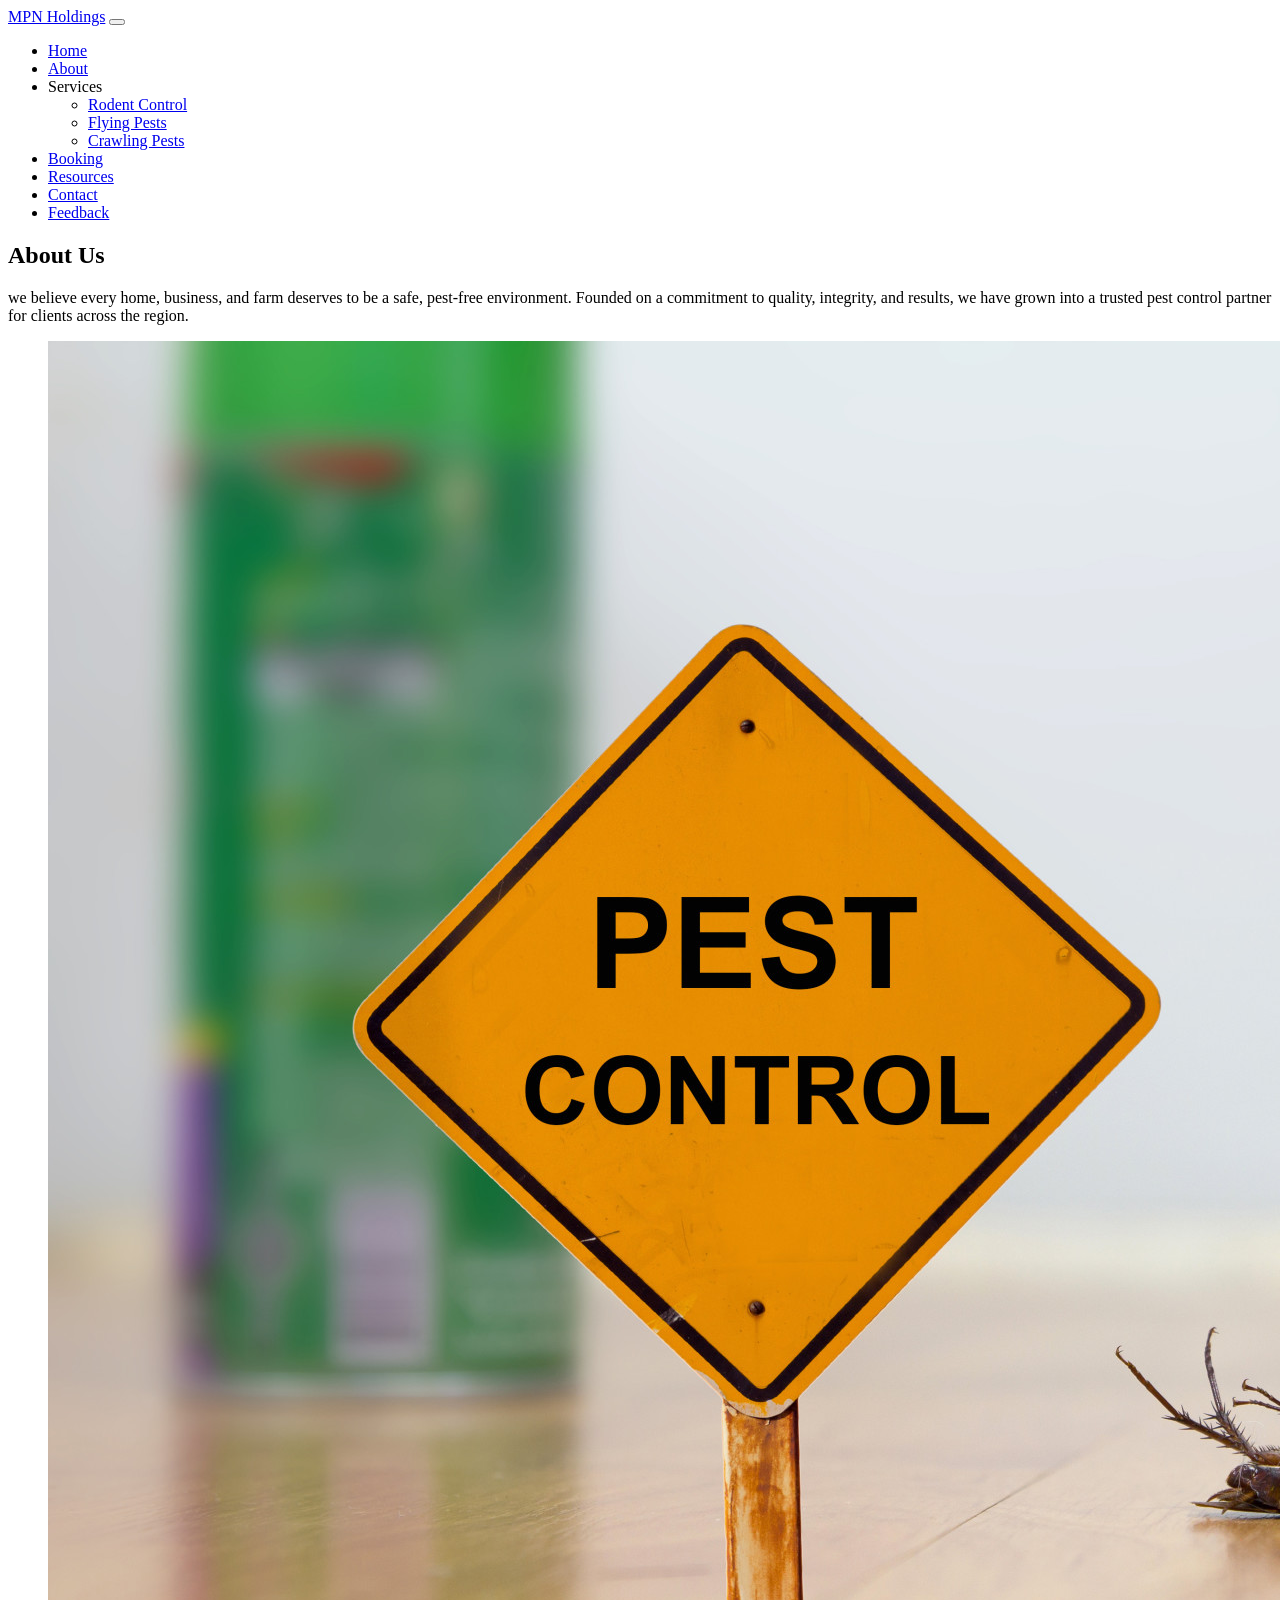
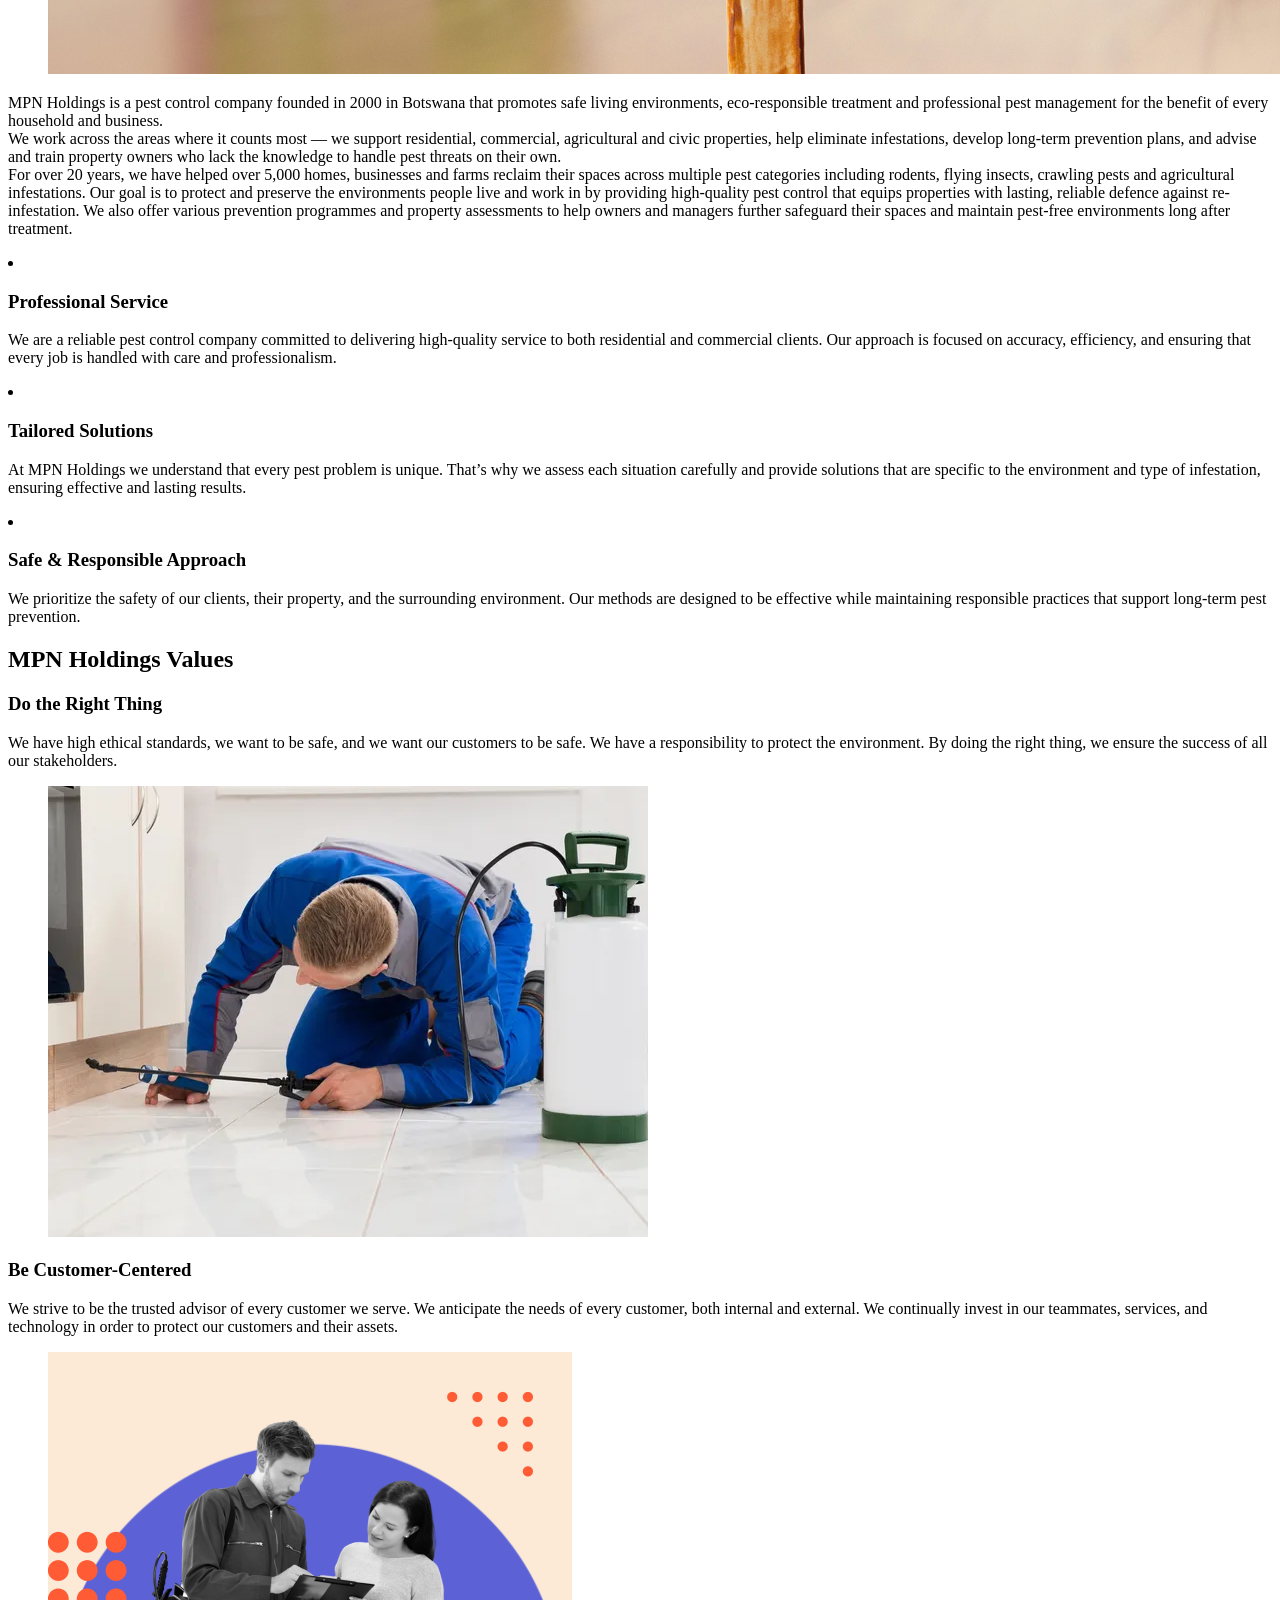
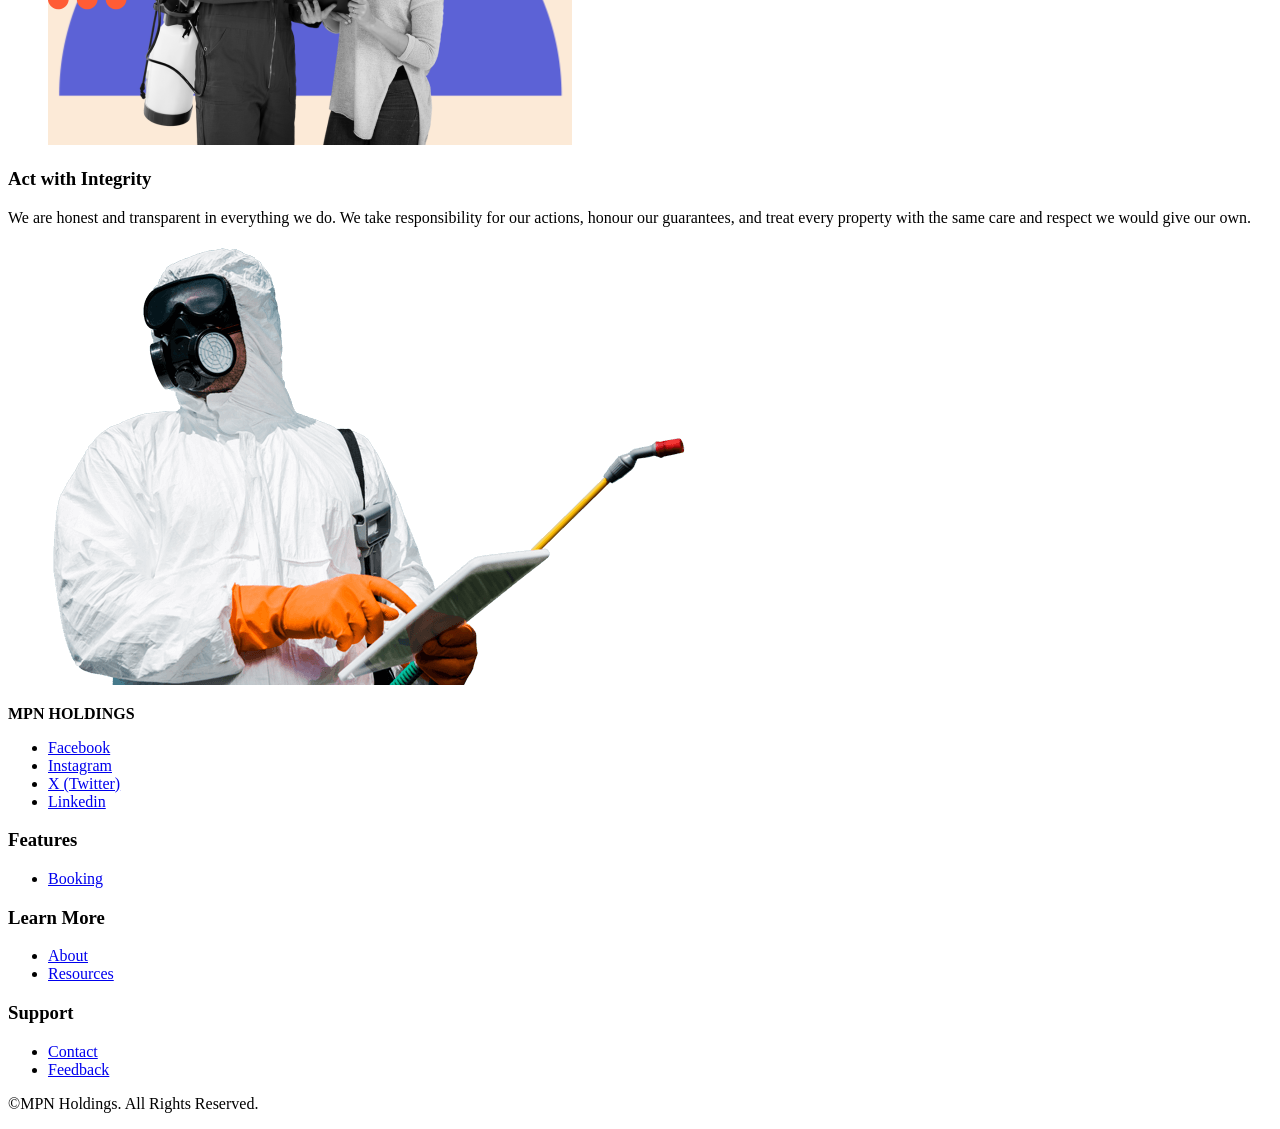
==== about.html @ 4e0d331c ""Fixed code"" ====
<!DOCTYPE html> 
<html lang="en"> 
<head> 

    <meta charset="UTF-8"> 
    <meta name="viewport" content="width=device-width, initial-scale=1.0"> 

    <title>MPN Holdings</title> 

</head> 
<body> 

    <header> 
    <header> 
      <nav>
    <div>
     <div>
     <div>
    <a href="index.html">MPN Holdings</a>
     <button type="button">  </button>
        <div id="navbarNav">
        <ul>
      <li>
        <a href="index.html">Home</a>
     </li>

        <li>
      <a href="about.html">About</a>
      </li>

        <li>
        <a>Services</a>
     <ul>
        <li><a href="Services/rodent.html">Rodent Control</a></li>
      <li><a href="Services/Flying.html">Flying Pests</a></li>
       <li><a href="Services/crawling.html">Crawling Pests</a></li>
     </ul>
      </li>

            <li>
     <a href="booking.html">Booking</a>
      </li>

     <li>
      <a href="resources.html">Resources</a>
</li>

      <li>
       <a href="contact.html">Contact</a>
      </li>

    <li>
            <a href="feedback.html">Feedback</a>
     </li>
   </ul>
  </div>

    </div>
  </div>
 </div>
</nav>
    </header>
<main>
<section class="About">
    <h2>About Us</h2>
    <p> we believe every home, business, and farm deserves to be a safe, pest-free environment. Founded on a commitment to quality, integrity, and results, we have grown into a trusted pest control partner for clients across the region.</p>
    <figure>
 <img src="Images/About image.jpeg" alt="Technicians photo">
 </figure>
</section>
    <div class="Company brief">
<p>MPN Holdings is a pest control company founded in 2000 in Botswana that promotes safe living environments, eco-responsible treatment and professional pest management for the benefit of every household and business.<br>
We work across the areas where it counts most — we support residential, commercial, agricultural and civic properties, help eliminate infestations, develop long-term prevention plans, and advise and train property owners who lack the knowledge to handle pest threats on their own.<br>
For over 20 years, we have helped over 5,000 homes, businesses and farms reclaim their spaces across multiple pest categories including rodents, flying insects, crawling pests and agricultural infestations. Our goal is to protect and preserve the environments people live and work in by providing high-quality pest control that equips properties with lasting, reliable defence against re-infestation. We also offer various prevention programmes and property assessments to help owners and managers further safeguard their spaces and maintain pest-free environments long after treatment.
</p>
    </div>

     <article class="who we are">
        <li>
            <h3>Professional Service</h3>
            <p>We are a reliable pest control company committed to delivering high-quality service to both residential and commercial clients. Our approach is focused on accuracy, efficiency, and ensuring that every job is handled with care and professionalism.</p>
        </li>
 
        <li>
            <h3>Tailored Solutions</h3>
            <p>At MPN Holdings we understand that every pest problem is unique. That’s why we assess each situation carefully and provide solutions that are specific to the environment and type of infestation, ensuring effective and lasting results. </p>
        </li>
      
        <li>
            <h3>Safe & Responsible Approach</h3>
            <p>We prioritize the safety of our clients, their property, and the surrounding environment. Our methods are designed to be effective while maintaining responsible practices that support long-term pest prevention.</p>
          </article>
        </li>
      </ul>
    </div>

    <section class="core values">
  <h2>MPN Holdings Values</h2>
  <article>
    <div class="values">
      <h3>Do the Right Thing</h3>
      <p>We have high ethical standards, we want to be safe, and we want our customers to be safe. We have a responsibility to protect the environment. By doing the right thing, we ensure the success of all our stakeholders.</p>
    <figure>
      <img src="Images/do the right thing.12781954887214,cg_true" alt="MPN Holdings technician Spraying" />
    </figure>
  </article>

  <article>
      <h3>Be Customer-Centered</h3>
      <p>We strive to be the trusted advisor of every customer we serve. We anticipate the needs of every customer, both internal and external. We continually invest in our teammates, services, and technology in order to protect our customers and their assets.</p>
    <figure>
      <img src="Images/Customer.webp" alt="MPN Holdings technician with a customer" />
    </figure>
  </article>

  <article>
      <h3>Act with Integrity</h3>
      <p>We are honest and transparent in everything we do. We take responsibility for our actions, honour our guarantees, and treat every property with the same care and respect we would give our own.</p>
  <figure>
      <img src="Images/integrity.png" alt="MPN Holdings technician holding a paper" />
    </figure>
</div>
    </article>
</section>
</main>
<footer class="site-footer">
    <div class="footer-brand">
        <strong>MPN HOLDINGS</strong> 
         
       <nav aria-label="Social media">
    <ul class="social-links">
        <li>
            <a href="https://www.facebook.com/" target="_blank" rel="noopener noreferrer">
                Facebook
            </a>
        </li>
        <li>
            <a href="https://www.instagram.com/" target="_blank" rel="noopener noreferrer">
                Instagram
            </a>
        </li>
        <li>
            <a href="https://twitter.com/" target="_blank" rel="noopener noreferrer">
                X (Twitter)
            </a>
        </li>
        <li>
            <a href="https://linkedin.com/" target="_blank" rel="noopener noreferrer">
                Linkedin
            </a>
        </li>
    </ul>
</nav>
    </div>

    <nav class="footer-links" aria-label="Footer links">
        <section>
            <h3>Features</h3>
            <ul>
                <li><a href="booking.html">Booking</a></li>
            </ul>
        </section>

        <section>
            <h3>Learn More</h3>
            <ul>
                <li><a class="nav-link"  href="about.html">About</a></li>
                <li><a class="nav-link" href="resources.html">Resources</a></li>
            </ul>
        </section>

        <section>
            <h3>Support</h3>
            <ul>
                <li><a href="contact.html">Contact</a></li>
                <li><a href="feedback.html">Feedback</a></li>
            </ul>
        </section>
    </nav>
<p>&copy;MPN Holdings. All Rights Reserved.</p>
    </footer> 

</body>
</html>
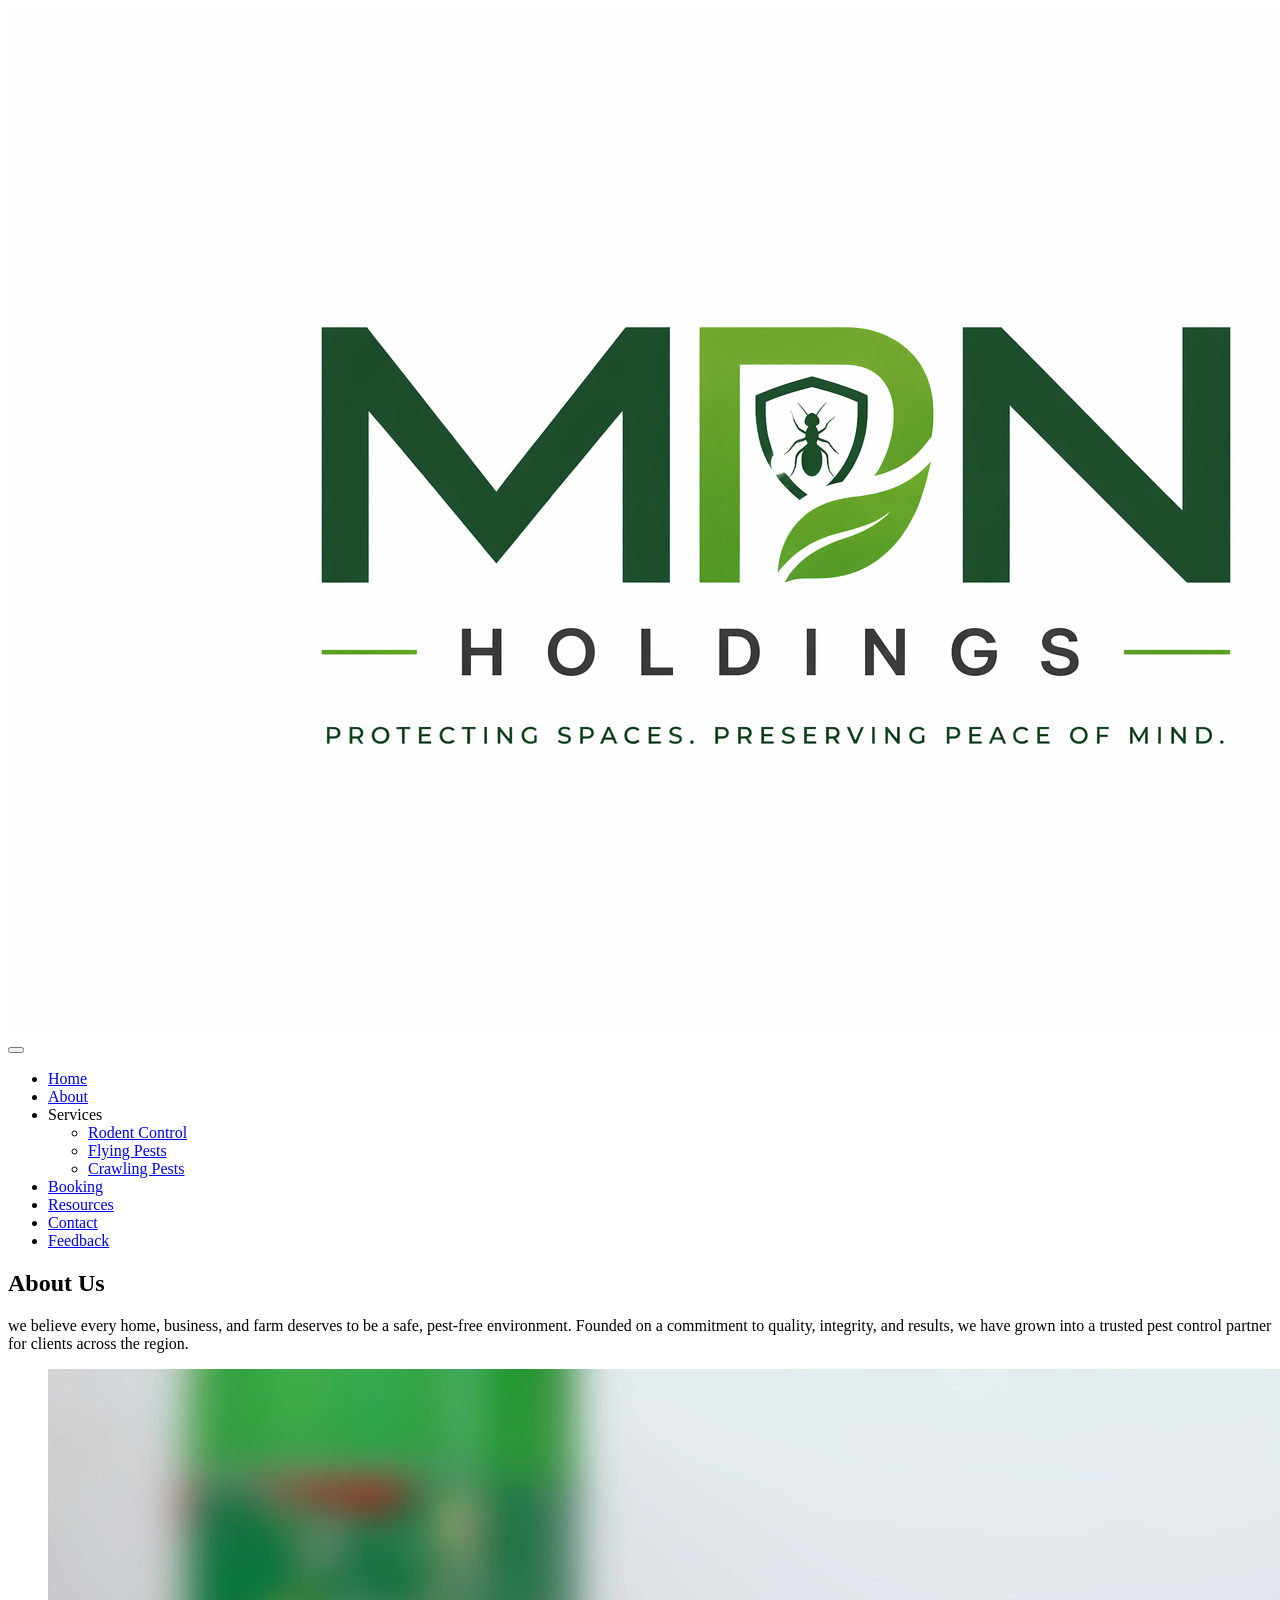
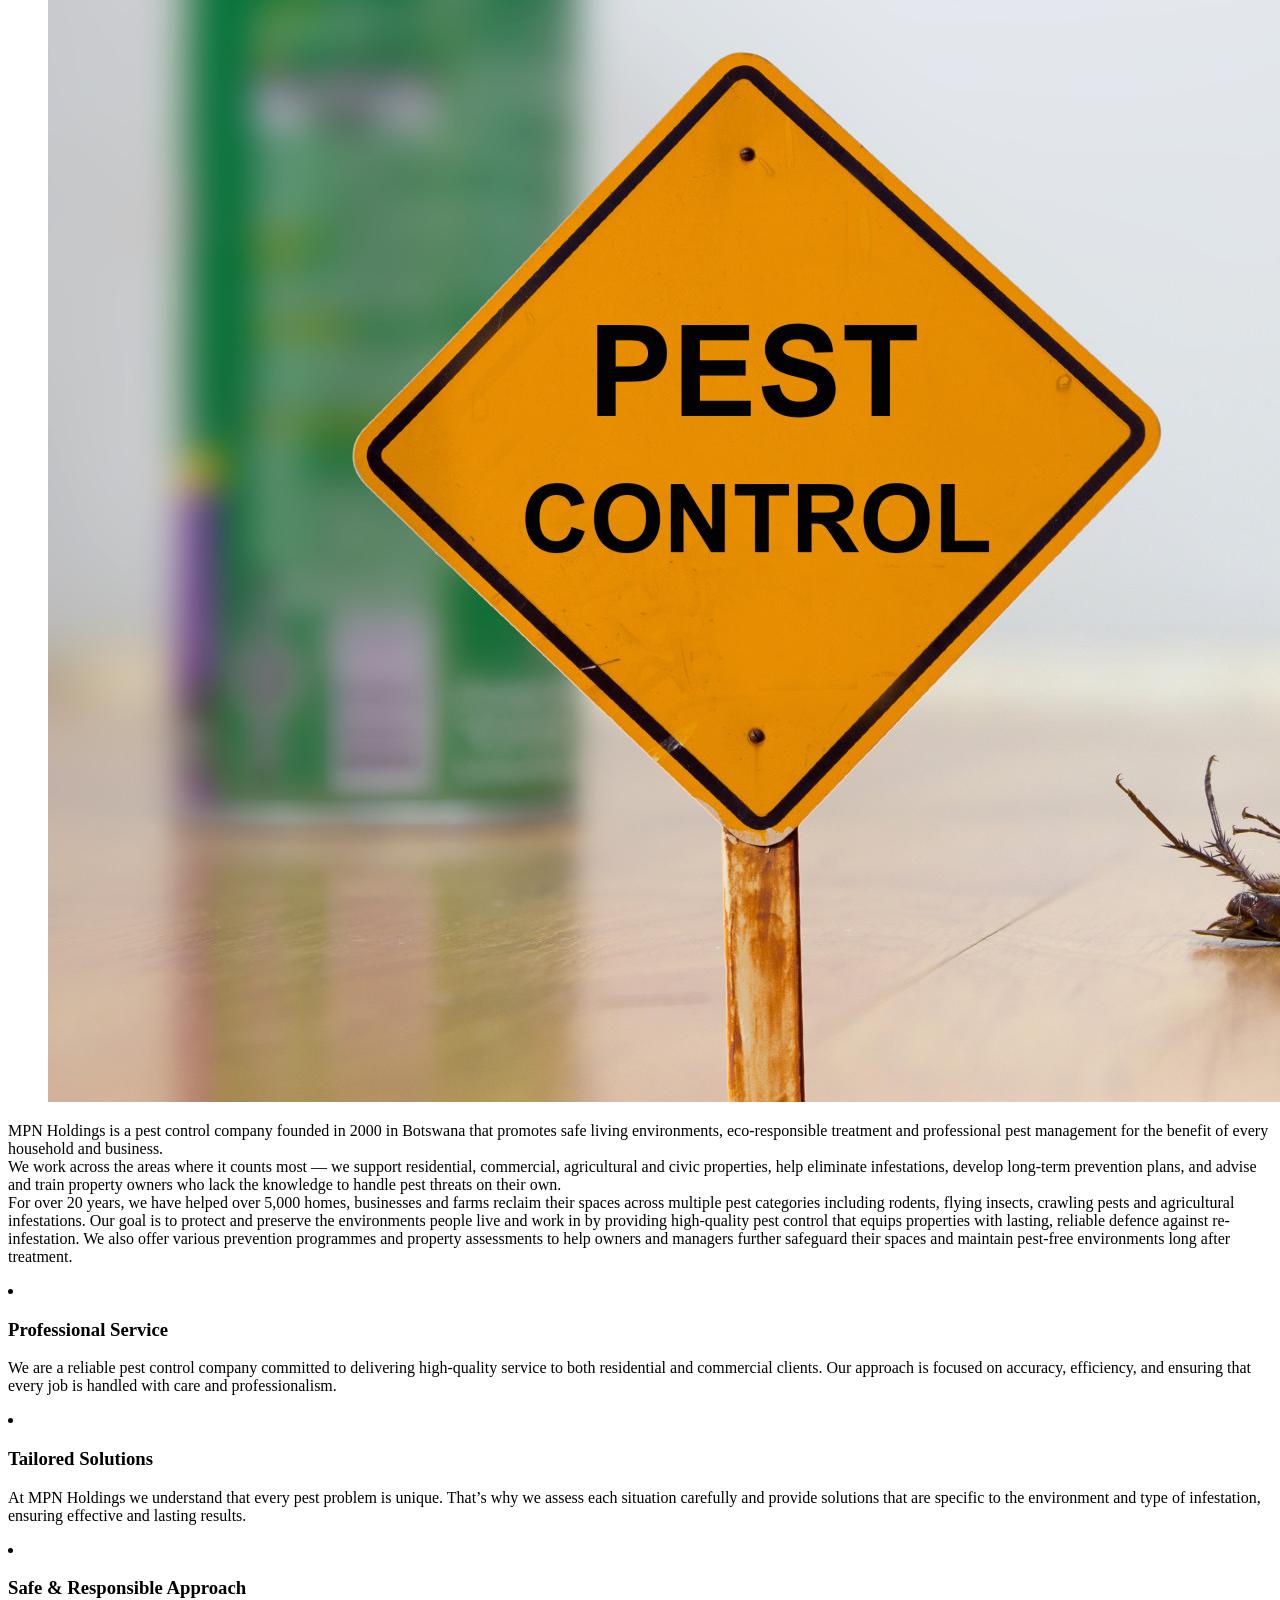
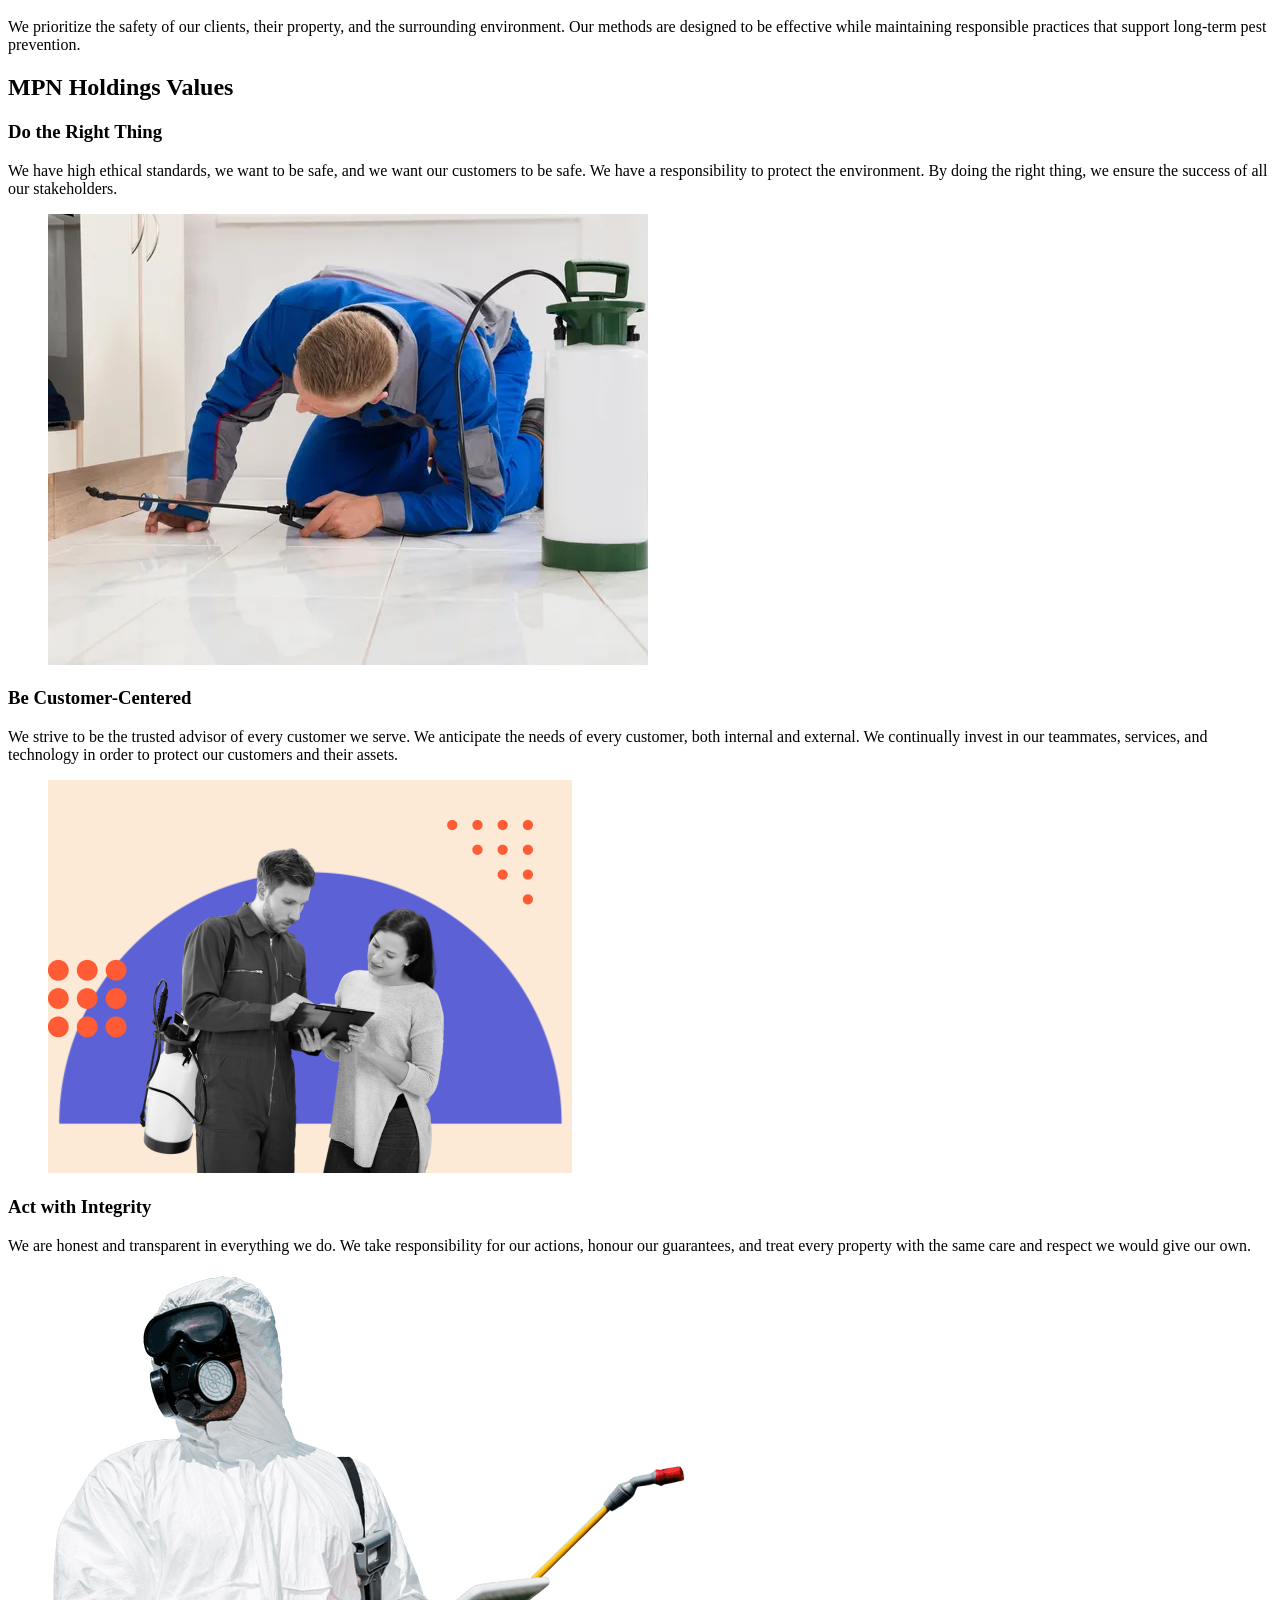
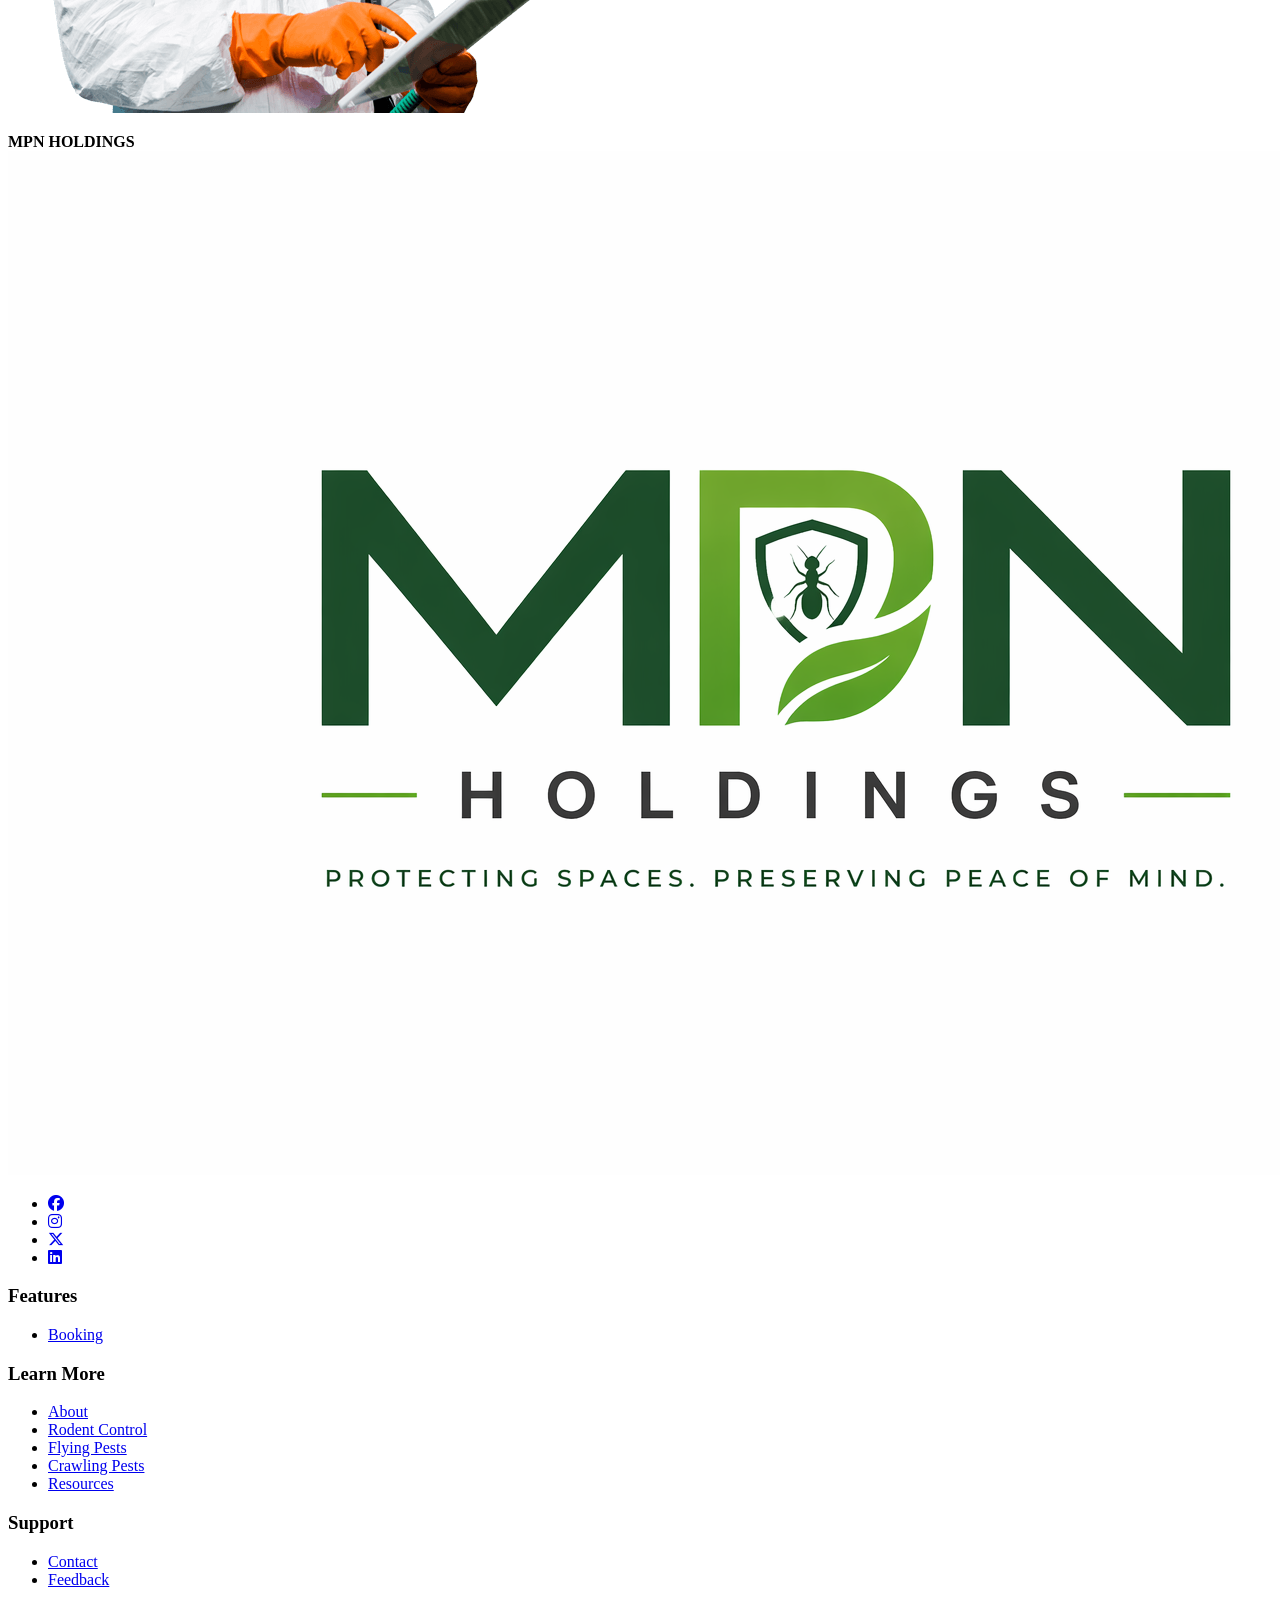
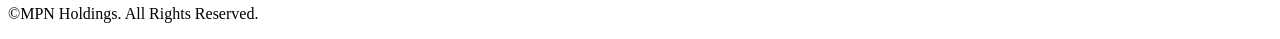
==== commit de4191c2: ""Added logo and icons"" ====
--- a/about.html
+++ b/about.html
@@ -6,6 +6,7 @@
     <meta name="viewport" content="width=device-width, initial-scale=1.0"> 
 
     <title>MPN Holdings</title> 
+    <link rel="stylesheet" href="https://cdnjs.cloudflare.com/ajax/libs/font-awesome/6.5.0/css/all.min.css" />
 
 </head> 
 <body> 
@@ -16,7 +17,7 @@
     <div>
      <div>
      <div>
-    <a href="index.html">MPN Holdings</a>
+    <a href="index.html"><img src="Images/Logo.png" alt="MPN Holdings logo" /></a>
      <button type="button">  </button>
         <div id="navbarNav">
         <ul>
@@ -126,28 +127,31 @@
 <footer class="site-footer">
     <div class="footer-brand">
         <strong>MPN HOLDINGS</strong> 
+          <img src="Images/Logo.png" alt="MPN Holdings Logo" class="footer-logo">
+         
          
        <nav aria-label="Social media">
     <ul class="social-links">
-        <li>
-            <a href="https://www.facebook.com/" target="_blank" rel="noopener noreferrer">
-                Facebook
-            </a>
-        </li>
-        <li>
-            <a href="https://www.instagram.com/" target="_blank" rel="noopener noreferrer">
-                Instagram
-            </a>
-        </li>
-        <li>
-            <a href="https://twitter.com/" target="_blank" rel="noopener noreferrer">
-                X (Twitter)
-            </a>
-        </li>
-        <li>
-            <a href="https://linkedin.com/" target="_blank" rel="noopener noreferrer">
-                Linkedin
-            </a>
+      <li>
+    <a href="https://www.facebook.com/" target="_blank" rel="noopener noreferrer" aria-label="Facebook">
+        <i class="fa-brands fa-facebook"></i>
+    </a>
+</li>
+<li>
+    <a href="https://www.instagram.com/" target="_blank" rel="noopener noreferrer" aria-label="Instagram">
+        <i class="fa-brands fa-instagram"></i>
+    </a>
+</li>
+<li>
+    <a href="https://twitter.com/" target="_blank" rel="noopener noreferrer" aria-label="X (Twitter)">
+        <i class="fa-brands fa-x-twitter"></i>
+    </a>
+</li>
+<li>
+    <a href="https://linkedin.com/" target="_blank" rel="noopener noreferrer" aria-label="LinkedIn">
+        <i class="fa-brands fa-linkedin"></i>
+    </a>
+</li>
         </li>
     </ul>
 </nav>
@@ -165,6 +169,9 @@
             <h3>Learn More</h3>
             <ul>
                 <li><a class="nav-link"  href="about.html">About</a></li>
+                <li><a href="Services/rodent.html">Rodent Control</a></li>
+      <li><a href="Services/Flying.html">Flying Pests</a></li>
+       <li><a href="Services/crawling.html">Crawling Pests</a></li>
                 <li><a class="nav-link" href="resources.html">Resources</a></li>
             </ul>
         </section>
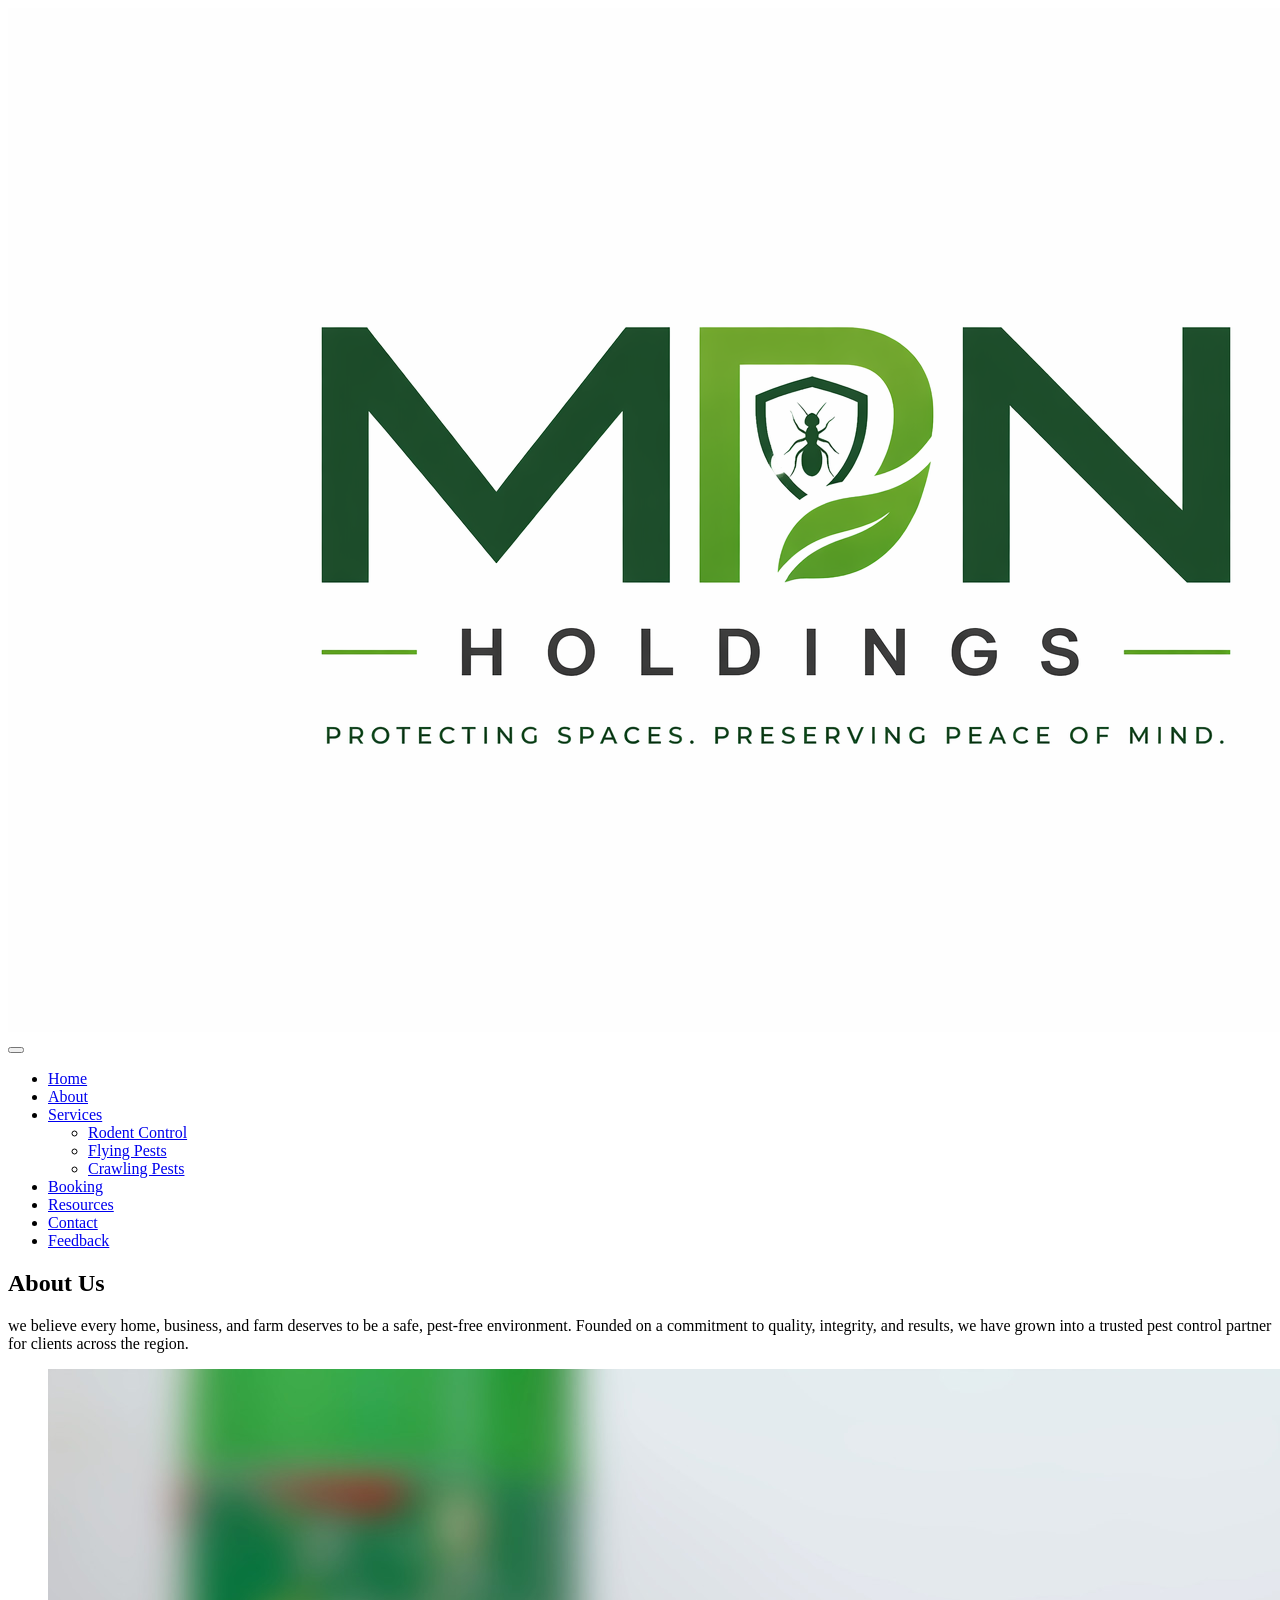
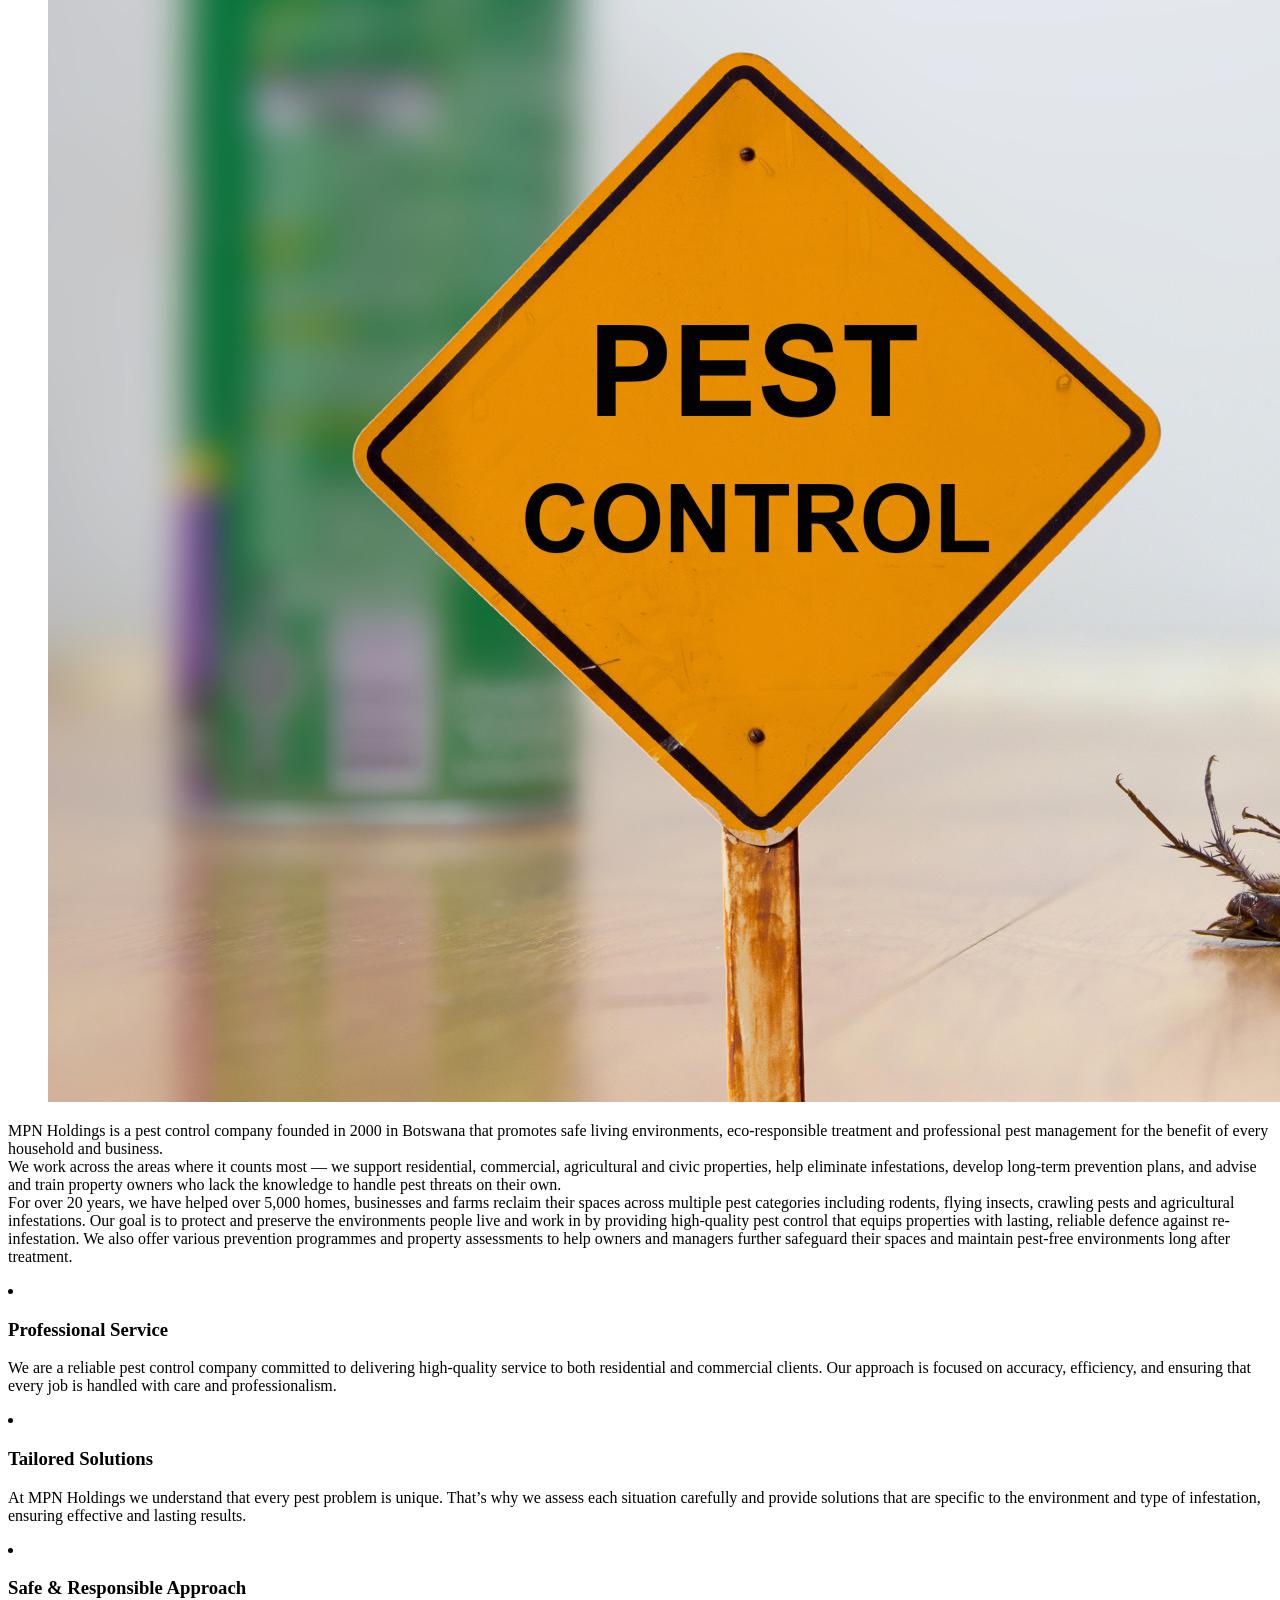
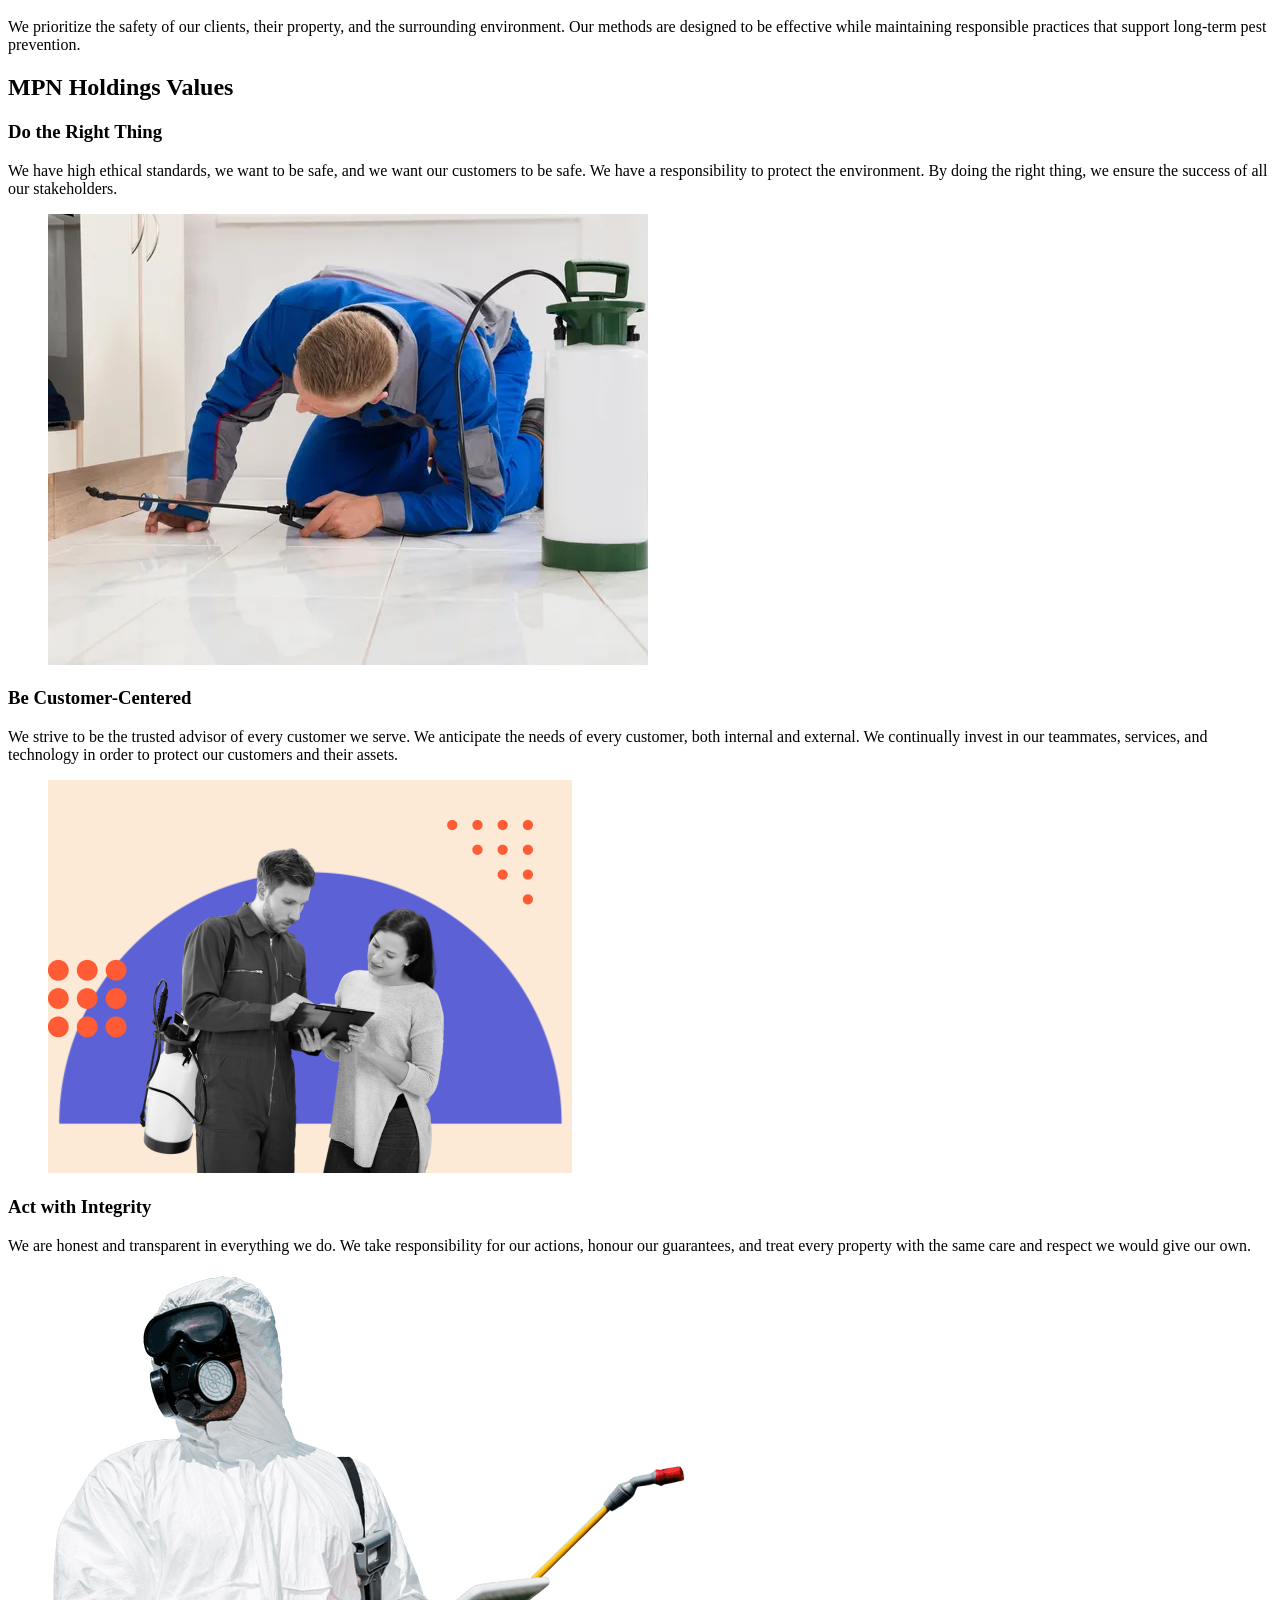
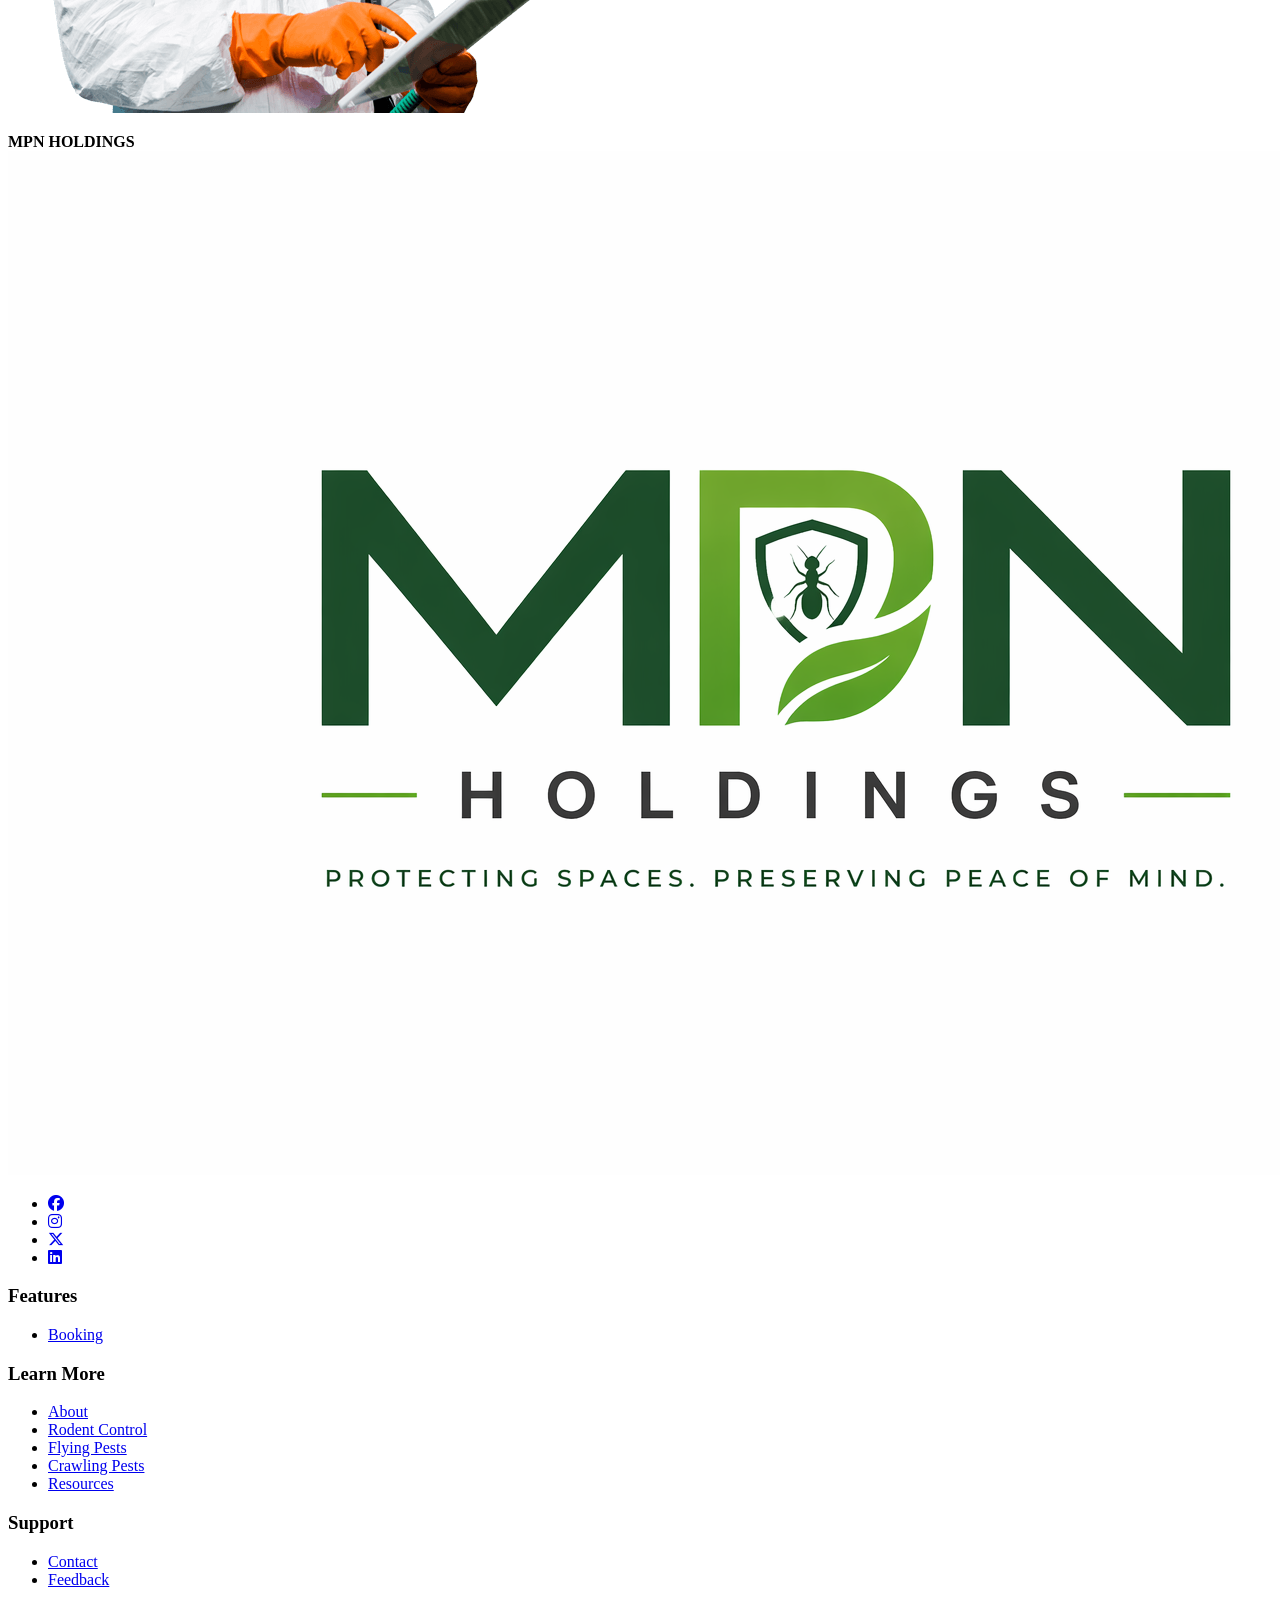
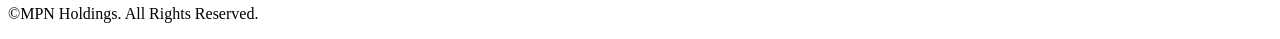
==== commit 8dc1b352: ""Added comments"" ====
--- a/about.html
+++ b/about.html
@@ -11,7 +11,7 @@
 </head> 
 <body> 
 
-    <header> 
+<!-- navigation-->
     <header> 
       <nav>
     <div>
@@ -30,7 +30,7 @@
       </li>
 
         <li>
-        <a>Services</a>
+       <a href="#">Services</a>
      <ul>
         <li><a href="Services/rodent.html">Rodent Control</a></li>
       <li><a href="Services/Flying.html">Flying Pests</a></li>
@@ -61,6 +61,8 @@
  </div>
 </nav>
     </header>
+
+    <!-- main content-->
 <main>
 <section class="About">
     <h2>About Us</h2>
@@ -124,6 +126,8 @@
     </article>
 </section>
 </main>
+
+<!--footer-->
 <footer class="site-footer">
     <div class="footer-brand">
         <strong>MPN HOLDINGS</strong> 
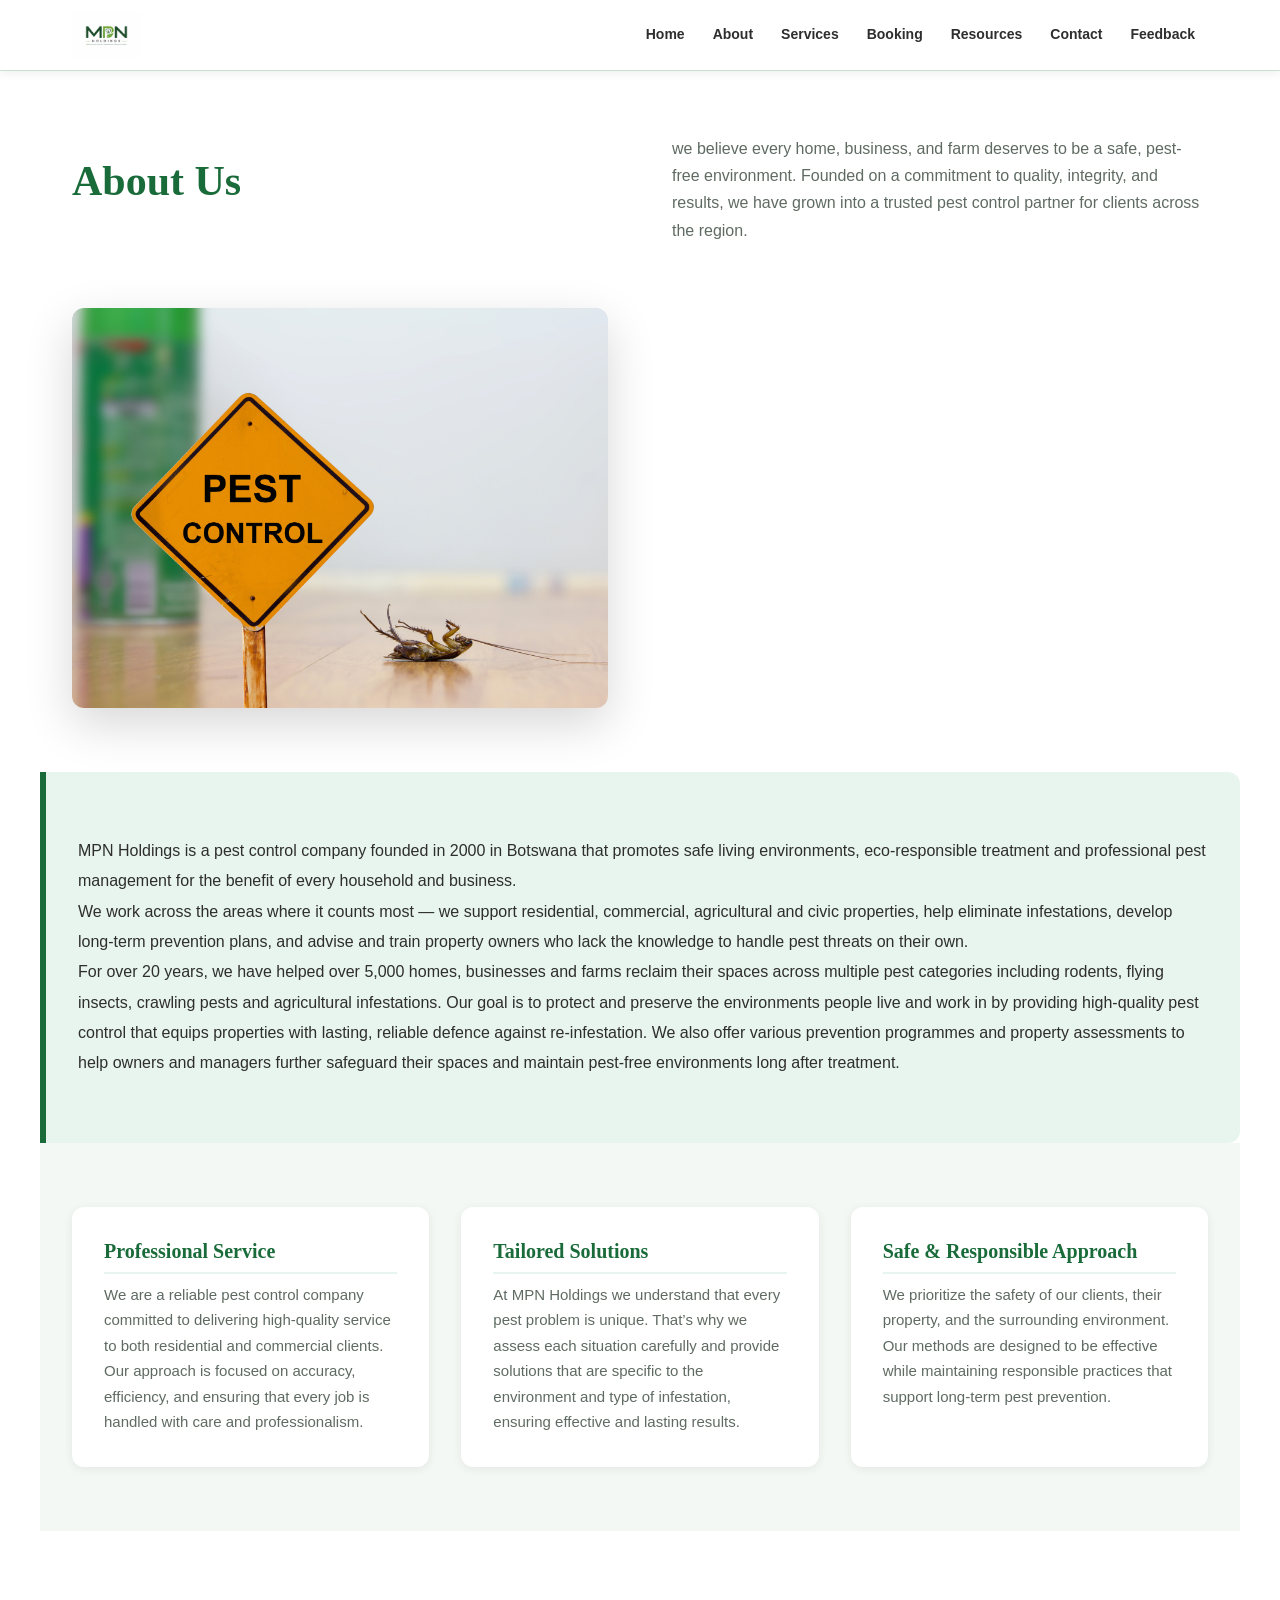
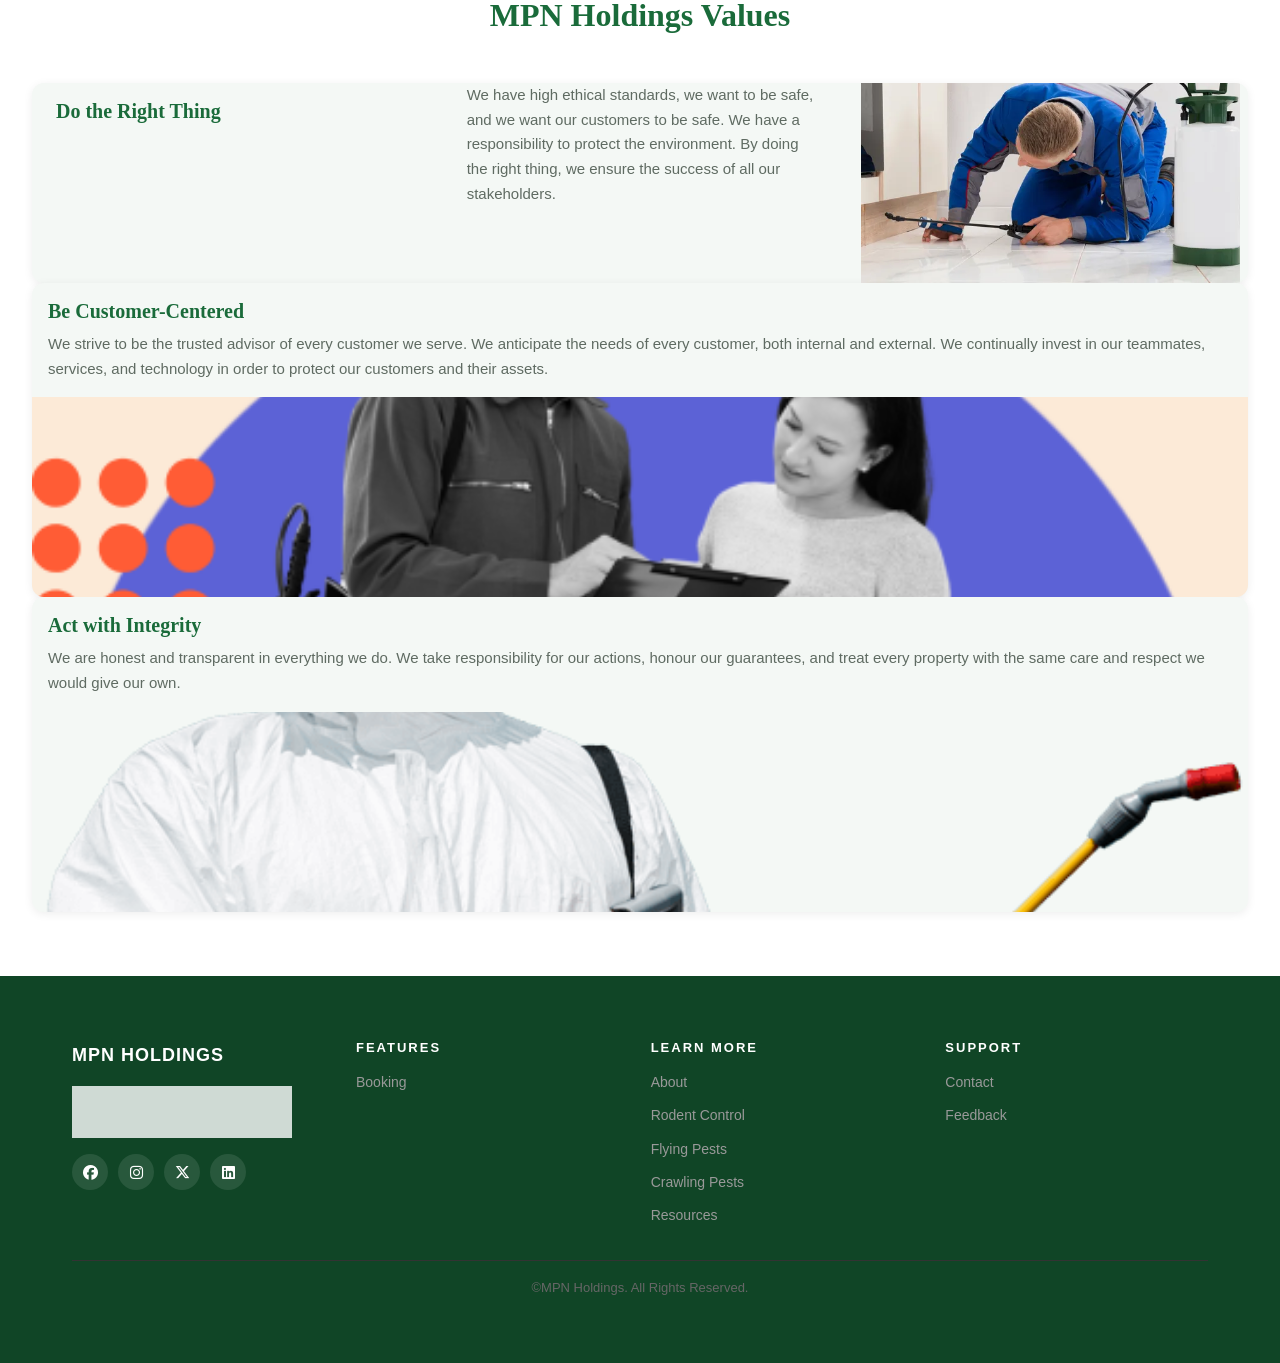
==== commit 043b175a: ""Added styling"" ====
--- a/about.html
+++ b/about.html
@@ -6,6 +6,7 @@
     <meta name="viewport" content="width=device-width, initial-scale=1.0"> 
 
     <title>MPN Holdings</title> 
+     <link rel="stylesheet" href="style.css">
     <link rel="stylesheet" href="https://cdnjs.cloudflare.com/ajax/libs/font-awesome/6.5.0/css/all.min.css" />
 
 </head> 
--- a/style.css
+++ b/style.css
@@ -0,0 +1,786 @@
+/* ============================================================
+   MPN HOLDINGS — style.css
+   Targets: index.html (Home) & about.html (About)
+   ============================================================ */
+
+/* ----------------------------------------------------------
+   1. CSS CUSTOM PROPERTIES
+   ---------------------------------------------------------- */
+:root {
+  --clr-primary:     #1a6b3a;
+  --clr-primary-dk:  #104526;
+  --clr-primary-lt:  #e8f5ee;
+  --clr-accent:      #f5a623;
+  --clr-dark:        #104526;
+  --clr-text:        #2e2e2e;
+  --clr-text-muted:  #5f6b62;
+  --clr-bg:          #ffffff;
+  --clr-bg-alt:      #f4f8f5;
+  --clr-border:      #cce0d4;
+
+  --font-heading: Georgia, 'Times New Roman', serif;
+  --font-body:    'Segoe UI', 'Helvetica Neue', Arial, sans-serif;
+
+  /* Spacing in px — fixed layout values */
+  --space-xs:  8px;
+  --space-sm:  16px;
+  --space-md:  32px;
+  --space-lg:  64px;
+
+  --max-w:     1200px;
+  --nav-h:     70px;
+
+  --radius-sm: 6px;
+  --radius-md: 12px;
+
+  --shadow-sm: 0 2px 10px rgba(0,0,0,0.07);
+  --shadow-md: 0 6px 24px rgba(0,0,0,0.13);
+  --shadow-lg: 0 16px 48px rgba(0,0,0,0.16);
+}
+
+/* ----------------------------------------------------------
+   2. RESET & BASE
+   ---------------------------------------------------------- */
+*, *::before, *::after { box-sizing: border-box; margin: 0; padding: 0; }
+
+html { scroll-behavior: smooth; }
+
+body {
+  font-family: var(--font-body);
+  color: var(--clr-text);
+  background: var(--clr-bg);
+  line-height: 1.7;
+  font-size: 16px;
+}
+
+img { max-width: 100%; height: auto; display: block; }
+
+ul  { list-style: none; }
+
+a   { color: inherit; text-decoration: none; }
+
+h1, h2, h3 {
+  font-family: var(--font-heading);
+  line-height: 1.25;
+  color: var(--clr-dark);
+}
+
+h1 { font-size: 48px; }
+h2 { font-size: 32px; }
+h3 { font-size: 20px; }
+
+/* ----------------------------------------------------------
+   3. NAVIGATION
+   ---------------------------------------------------------- */
+header {
+  position: sticky;
+  top: 0;
+  z-index: 100;
+  background: var(--clr-bg);
+  border-bottom: 1px solid var(--clr-border);
+  box-shadow: var(--shadow-sm);
+}
+
+header nav {
+  height: var(--nav-h);
+  display: flex;
+  align-items: center;
+}
+
+/* Flatten the three nested divs */
+header nav > div,
+header nav > div > div,
+header nav > div > div > div {
+  display: flex;
+  align-items: center;
+  width: 100%;
+}
+
+header nav > div {
+  max-width: var(--max-w);
+  margin-inline: auto;
+  padding-inline: var(--space-md);
+}
+
+header nav > div > div > div {
+  justify-content: space-between;
+}
+
+/* Logo */
+header nav a img {
+  height: 46px;
+  width: auto;
+  object-fit: contain;
+}
+
+/* Hamburger button */
+header nav button[type="button"] {
+  display: none;
+  background: none;
+  border: 2px solid var(--clr-primary);
+  border-radius: var(--radius-sm);
+  padding: 5px 10px;
+  cursor: pointer;
+  color: var(--clr-primary);
+  font-size: 19px;
+  line-height: 1;
+}
+
+/* Nav wrapper */
+#navbarNav {
+  flex: 1;
+  display: flex;
+  justify-content: flex-end;
+}
+
+#navbarNav > ul {
+  display: flex;
+  align-items: center;
+  gap: 2px;
+}
+
+#navbarNav > ul > li {
+  position: relative;
+}
+
+#navbarNav > ul > li > a {
+  display: block;
+  padding: 7px 13px;
+  font-size: 14px;
+  font-weight: 600;
+  border-radius: var(--radius-sm);
+  white-space: nowrap;
+  transition: color 0.2s, background 0.2s;
+}
+
+#navbarNav > ul > li > a:hover {
+  color: var(--clr-primary);
+  background: var(--clr-primary-lt);
+}
+
+/* Services dropdown */
+#navbarNav > ul > li > ul {
+  display:none;
+  position: absolute;
+  top: calc(100% + 6px);
+  left: 0;
+  background: var(--clr-bg);
+  border: 1px solid var(--clr-border);
+  border-radius: var(--radius-md);
+  box-shadow: var(--shadow-md);
+  min-width: 175px;
+  padding: 6px 0;
+  z-index: 200;
+}
+
+#navbarNav > ul > li:hover > ul {
+  display: block;
+}
+
+#navbarNav > ul > li > ul > li > a {
+  display: block;
+  padding: 8px 18px;
+  font-size: 14px;
+  transition: background 0.15s, color 0.15s;
+}
+
+#navbarNav > ul > li > ul > li > a:hover {
+  background: var(--clr-primary-lt);
+  color: var(--clr-primary);
+}
+
+/* ----------------------------------------------------------
+   4. BUTTONS
+   ---------------------------------------------------------- */
+a.btn-primary {
+  display: inline-block;
+  padding: 12px 28px;
+  background: var(--clr-primary);
+  color: #fff;
+  font-weight: 700;
+  font-size: 15px;
+  border-radius: var(--radius-sm);
+  border: 2px solid var(--clr-primary);
+  transition: background 0.2s, transform 0.15s, box-shadow 0.2s;
+}
+
+a.btn-primary:hover {
+  background: var(--clr-primary-dk);
+  border-color: var(--clr-primary-dk);
+  transform: translateY(-2px);
+  box-shadow: var(--shadow-md);
+}
+
+a.btn-secondary {
+  display: inline-block;
+  padding: 12px 28px;
+  background: transparent;
+  color: var(--clr-primary);
+  font-weight: 700;
+  font-size: 15px;
+  border-radius: var(--radius-sm);
+  border: 2px solid var(--clr-primary);
+  transition: background 0.2s, color 0.2s, transform 0.15s;
+}
+
+a.btn-secondary:hover {
+  background: var(--clr-primary);
+  color: #fff;
+  transform: translateY(-2px);
+}
+
+/* ============================================================
+   HOME PAGE  (index.html)
+   ============================================================ */
+
+/* ----------------------------------------------------------
+   5. section.intro — hero text block (floats left 50%)
+   ---------------------------------------------------------- */
+main > section.intro {
+  float: left;
+  width: 50%;
+  min-height: 540px;
+  display: flex;
+  flex-direction: column;
+  justify-content: center;
+  gap: var(--space-sm);
+  padding: var(--space-lg) var(--space-md);
+  padding-left: max(var(--space-md), calc((100vw - var(--max-w)) / 2 + var(--space-md)));
+  background: var(--clr-bg);
+}
+
+section.intro h1 {
+  color: var(--clr-dark);
+  margin-bottom: 8px;
+}
+
+section.intro p {
+  color: var(--clr-text-muted);
+  font-size: 16px;
+  max-width: 440px;
+  margin-bottom: 16px;
+}
+
+section.intro a {
+  margin-right: 8px;
+  margin-bottom: 8px;
+}
+
+/* Hero image — <figure> immediately after section.intro */
+main > section.intro + figure {
+  float: grid;
+  width: 50%;
+  min-height: auto;
+  margin: 0;
+  overflow: hidden;
+}
+
+main > section.intro + figure img {
+  width: 100%;
+  height: 100%;
+  object-fit: cover;
+  object-position: center;
+}
+
+/* ----------------------------------------------------------
+   6. div.Pests — "Targeted Pest Solutions"
+   ---------------------------------------------------------- */
+div.Pests {
+  clear: both;
+  background: var(--clr-bg-alt);
+  padding: 64px 32px;
+  text-align: center;
+}
+
+h2.pest-title {
+  color: var(--clr-primary);
+  margin-bottom: 32px;
+}
+
+ul.services-grid {
+  display: grid;
+  grid-template-columns: repeat(3, 1fr);
+  gap: 32px;
+  max-width: var(--max-w);
+  margin-inline: auto;
+  text-align: left;
+}
+
+ul.services-grid > li {
+  background: var(--clr-bg);
+  border: 1px solid var(--clr-border);
+  border-radius: 12px;
+  padding: 32px;
+  box-shadow: var(--shadow-sm);
+  transition: transform 0.2s, box-shadow 0.2s;
+}
+
+ul.services-grid > li:hover {
+  transform: translateY(-4px);
+  box-shadow: var(--shadow-md);
+}
+
+ul.services-grid > li h3 {
+  color: var(--clr-primary);
+  margin-bottom: 8px;
+}
+
+ul.services-grid > li p {
+  color: var(--clr-text-muted);
+  font-size: 15px;
+  margin-bottom: 8px;
+}
+
+/* ----------------------------------------------------------
+   7. div.why-us-content + figure
+   Two-column: reasons left | photo right
+   ---------------------------------------------------------- */
+div.why-us-content {
+  float: left;
+  width: 50%;
+  min-height: 440px;
+  display: flex;
+  flex-direction: column;
+  justify-content: center;
+  padding: 64px 32px;
+  padding-left: max(32px, calc((100vw - var(--max-w)) / 2 + 32px));
+  background: var(--clr-bg);
+}
+
+div.why-us-content h2 {
+  color: var(--clr-primary);
+  margin-bottom: 32px;
+}
+
+div.why-us-content > ul {
+  display: flex;
+  flex-direction: column;
+  gap: 16px;
+  max-width: 500px;
+}
+
+div.why-us-content > ul > li {
+  background: var(--clr-primary-lt);
+  border-left: 4px solid var(--clr-primary);
+  border-radius: 0 6px 6px 0;
+  padding: 16px 24px;
+}
+
+div.why-us-content > ul > li strong {
+  display: block;
+  color: var(--clr-primary-dk);
+  font-size: 16px;
+  margin-bottom: 4px;
+}
+
+div.why-us-content > ul > li p {
+  color: var(--clr-text-muted);
+  font-size: 14px;
+}
+
+/* Why-us photo */
+div.why-us-content + figure {
+  float: right;
+  width: 50%;
+  min-height: 440px;
+  margin: 0;
+  overflow: hidden;
+}
+
+div.why-us-content + figure img {
+  width: 100%;
+  height: 100%;
+  object-fit: cover;
+  object-position: top center;
+}
+
+/* ============================================================
+   ABOUT PAGE  (about.html)
+   ============================================================ */
+
+/* ----------------------------------------------------------
+   8. section.About — hero
+   ---------------------------------------------------------- */
+section.About {
+  display: grid;
+  grid-template-columns: 1fr 1fr;
+  align-items: center;
+  gap: 64px;
+  max-width: var(--max-w);
+  margin-inline: auto;
+  padding: 64px 32px;
+}
+
+section.About h2 {
+  color: var(--clr-primary);
+  margin-bottom: 16px;
+  font-size: 42px;
+}
+
+section.About > p {
+  color: var(--clr-text-muted);
+  font-size: 16px;
+}
+
+section.About figure {
+  border-radius: 12px;
+  overflow: hidden;
+  box-shadow: var(--shadow-lg);
+}
+
+section.About figure img {
+  width: 100%;
+  height: 400px;
+  object-fit: cover;
+  object-position: center;
+}
+
+/* ----------------------------------------------------------
+   9. div[class="Company brief"]
+   ---------------------------------------------------------- */
+div[class="Company brief"] {
+  background: var(--clr-primary-lt);
+  border-left: 6px solid var(--clr-primary);
+  padding: 64px 32px;
+  max-width: var(--max-w);
+  margin-inline: auto;
+  border-radius: 0 12px 12px 0;
+}
+
+div[class="Company brief"] p {
+  color: var(--clr-text);
+  font-size: 16px;
+  line-height: 1.9;
+}
+
+/* ----------------------------------------------------------
+   10. article[class="who we are"] — 3 feature cards
+   ---------------------------------------------------------- */
+article[class="who we are"] {
+  display: grid;
+  grid-template-columns: repeat(3, 1fr);
+  gap: 32px;
+  max-width: var(--max-w);
+  margin-inline: auto;
+  padding: 64px 32px;
+  background: var(--clr-bg-alt);
+}
+
+article[class="who we are"] > li {
+  background: var(--clr-bg);
+  border-radius: 12px;
+  padding: 32px;
+  box-shadow: var(--shadow-sm);
+  transition: transform 0.2s, box-shadow 0.2s;
+  list-style: none;
+}
+
+article[class="who we are"] > li:hover {
+  transform: translateY(-4px);
+  box-shadow: var(--shadow-md);
+}
+
+article[class="who we are"] h3 {
+  color: var(--clr-primary);
+  margin-bottom: 8px;
+  padding-bottom: 8px;
+  border-bottom: 2px solid var(--clr-primary-lt);
+}
+
+article[class="who we are"] p {
+  color: var(--clr-text-muted);
+  font-size: 15px;
+}
+
+/* ----------------------------------------------------------
+   11. section[class="core values"] — values cards
+   ---------------------------------------------------------- */
+section[class="core values"] {
+  padding: 64px 32px;
+  background: var(--clr-bg);
+}
+
+section[class="core values"] > h2 {
+  color: var(--clr-primary);
+  text-align: center;
+  margin-bottom: 48px;
+  max-width: var(--max-w);
+  margin-inline: auto;
+}
+
+section[class="core values"] div.values {
+  display: grid;
+  grid-template-columns: repeat(3, 1fr);
+  gap: 32px;
+  max-width: var(--max-w);
+  margin-inline: auto;
+}
+
+section[class="core values"] article {
+  background: var(--clr-bg-alt);
+  border-radius: 12px;
+  overflow: hidden;
+  box-shadow: var(--shadow-sm);
+  transition: transform 0.2s, box-shadow 0.2s;
+  display: flex;
+  flex-direction: column;
+}
+
+section[class="core values"] article:hover {
+  transform: translateY(-4px);
+  box-shadow: var(--shadow-md);
+}
+
+section[class="core values"] article h3 {
+  color: var(--clr-primary);
+  padding: 16px 16px 8px;
+}
+
+section[class="core values"] article p {
+  color: var(--clr-text-muted);
+  font-size: 15px;
+  padding: 0 16px 16px;
+  line-height: 1.65;
+  flex: 1;
+}
+
+section[class="core values"] article figure {
+  height: 200px;
+  overflow: hidden;
+  margin: 0;
+}
+
+section[class="core values"] article figure img {
+  width: 100%;
+  height: 100%;
+  object-fit: cover;
+  transition: transform 0.3s;
+}
+
+section[class="core values"] article:hover figure img {
+  transform: scale(1.04);
+}
+
+/* ============================================================
+   FOOTER  (shared — both pages)
+   ============================================================ */
+footer.site-footer {
+  clear: both;
+  background: var(--clr-dark);
+  color: #bbb;
+  display: grid;
+  grid-template-columns: 220px 1fr;
+  gap: 32px 64px;
+  padding: 64px max(32px, calc((100vw - var(--max-w)) / 2 + 32px));
+}
+
+div.footer-brand {
+  display: flex;
+  flex-direction: column;
+  gap: 16px;
+}
+
+div.footer-brand strong {
+  color: #fff;
+  font-size: 18px;
+  letter-spacing: 1px;
+}
+
+img.footer-logo {
+  height: 52px;
+  width: auto;
+  filter: brightness(0) invert(1) opacity(0.8);
+}
+
+ul.social-links {
+  display: flex;
+  gap: 10px;
+  flex-wrap: wrap;
+}
+
+ul.social-links a {
+  display: flex;
+  align-items: center;
+  justify-content: center;
+  width: 36px;
+  height: 36px;
+  border-radius: 50%;
+  background: rgba(255,255,255,0.1);
+  color: #fff;
+  font-size: 15px;
+  transition: background 0.2s, transform 0.2s;
+}
+
+ul.social-links a:hover {
+  background: var(--clr-primary);
+  transform: translateY(-2px);
+}
+
+nav.footer-links {
+  display: grid;
+  grid-template-columns: repeat(3, 1fr);
+  gap: 32px;
+}
+
+nav.footer-links h3 {
+  color: #fff;
+  font-family: var(--font-body);
+  font-size: 13px;
+  font-weight: 700;
+  text-transform: uppercase;
+  letter-spacing: 2px;
+  margin-bottom: 12px;
+}
+
+nav.footer-links ul {
+  display: flex;
+  flex-direction: column;
+  gap: 6px;
+}
+
+nav.footer-links a {
+  color: #999;
+  font-size: 14px;
+  transition: color 0.2s;
+}
+
+nav.footer-links a:hover {
+  color: var(--clr-accent);
+}
+
+footer.site-footer > p {
+  grid-column: 1 / -1;
+  text-align: center;
+  font-size: 13px;
+  color: #666;
+  border-top: 1px solid #333;
+  padding-top: 16px;
+}
+
+/* ============================================================
+   RESPONSIVE — TABLET  (≤ 900px)
+   ============================================================ */
+@media (max-width: 900px) {
+
+  h1 { font-size: 36px; }
+  h2 { font-size: 26px; }
+
+  #navbarNav > ul { gap: 0; }
+  #navbarNav > ul > li > a { font-size: 13px; padding: 6px 9px; }
+
+  /* Home hero */
+  main > section.intro,
+  main > section.intro + figure {
+    float: none;
+    width: 100%;
+    min-height: auto;
+    padding-left: 32px;
+  }
+
+  main > section.intro + figure { height: 300px; }
+
+  /* Services */
+  ul.services-grid { grid-template-columns: 1fr; }
+
+  /* Why us */
+  div.why-us-content,
+  div.why-us-content + figure {
+    float: none;
+    width: 100%;
+    min-height: auto;
+    padding-left: 32px;
+  }
+
+  div.why-us-content + figure { height: 280px; }
+
+  /* About */
+  section.About {
+    grid-template-columns: 1fr;
+    gap: 32px;
+    padding: 48px 24px;
+  }
+
+  article[class="who we are"] { grid-template-columns: 1fr; }
+
+  section[class="core values"] div.values { grid-template-columns: 1fr; }
+
+  /* Footer */
+  footer.site-footer {
+    grid-template-columns: 1fr;
+    padding: 48px 24px;
+    gap: 32px;
+  }
+
+  nav.footer-links { grid-template-columns: repeat(3, 1fr); }
+}
+
+/* ============================================================
+   RESPONSIVE — MOBILE  (≤ 600px)
+   ============================================================ */
+@media (max-width: 600px) {
+
+  h1 { font-size: 28px; }
+  h2 { font-size: 22px; }
+  h3 { font-size: 18px; }
+
+  header nav button[type="button"] { display: block; }
+
+  #navbarNav {
+    position: absolute;
+    top: 70px;
+    left: 0;
+    right: 0;
+    background: var(--clr-bg);
+    border-top: 1px solid var(--clr-border);
+    box-shadow: var(--shadow-md);
+    padding: 8px 0;
+    z-index: 200;
+    display: none;
+    justify-content: flex-start;
+  }
+
+  #navbarNav.open { display: flex; }
+
+  #navbarNav > ul {
+    flex-direction: column;
+    width: 100%;
+    gap: 0;
+  }
+
+  #navbarNav > ul > li > a {
+    padding: 12px 24px;
+    border-radius: 0;
+    font-size: 15px;
+    border-bottom: 1px solid var(--clr-border);
+  }
+
+  #navbarNav > ul > li > ul {
+    position: static;
+    box-shadow: none;
+    border: none;
+    border-radius: 0;
+    background: var(--clr-primary-lt);
+    padding-left: 24px;
+  }
+
+  section.intro a {
+    display: block;
+    width: max-content;
+    margin-right: 0;
+    margin-bottom: 8px;
+  }
+
+  nav.footer-links { grid-template-columns: 1fr 1fr; }
+}
+
+/* ============================================================
+   MOBILE NAV TOGGLE
+   Add this script before </body> in each HTML file:
+
+   <script>
+     document.querySelector('header nav button[type="button"]')
+       .addEventListener('click', function () {
+         document.getElementById('navbarNav').classList.toggle('open');
+       });
+   </script>
+   ============================================================ */
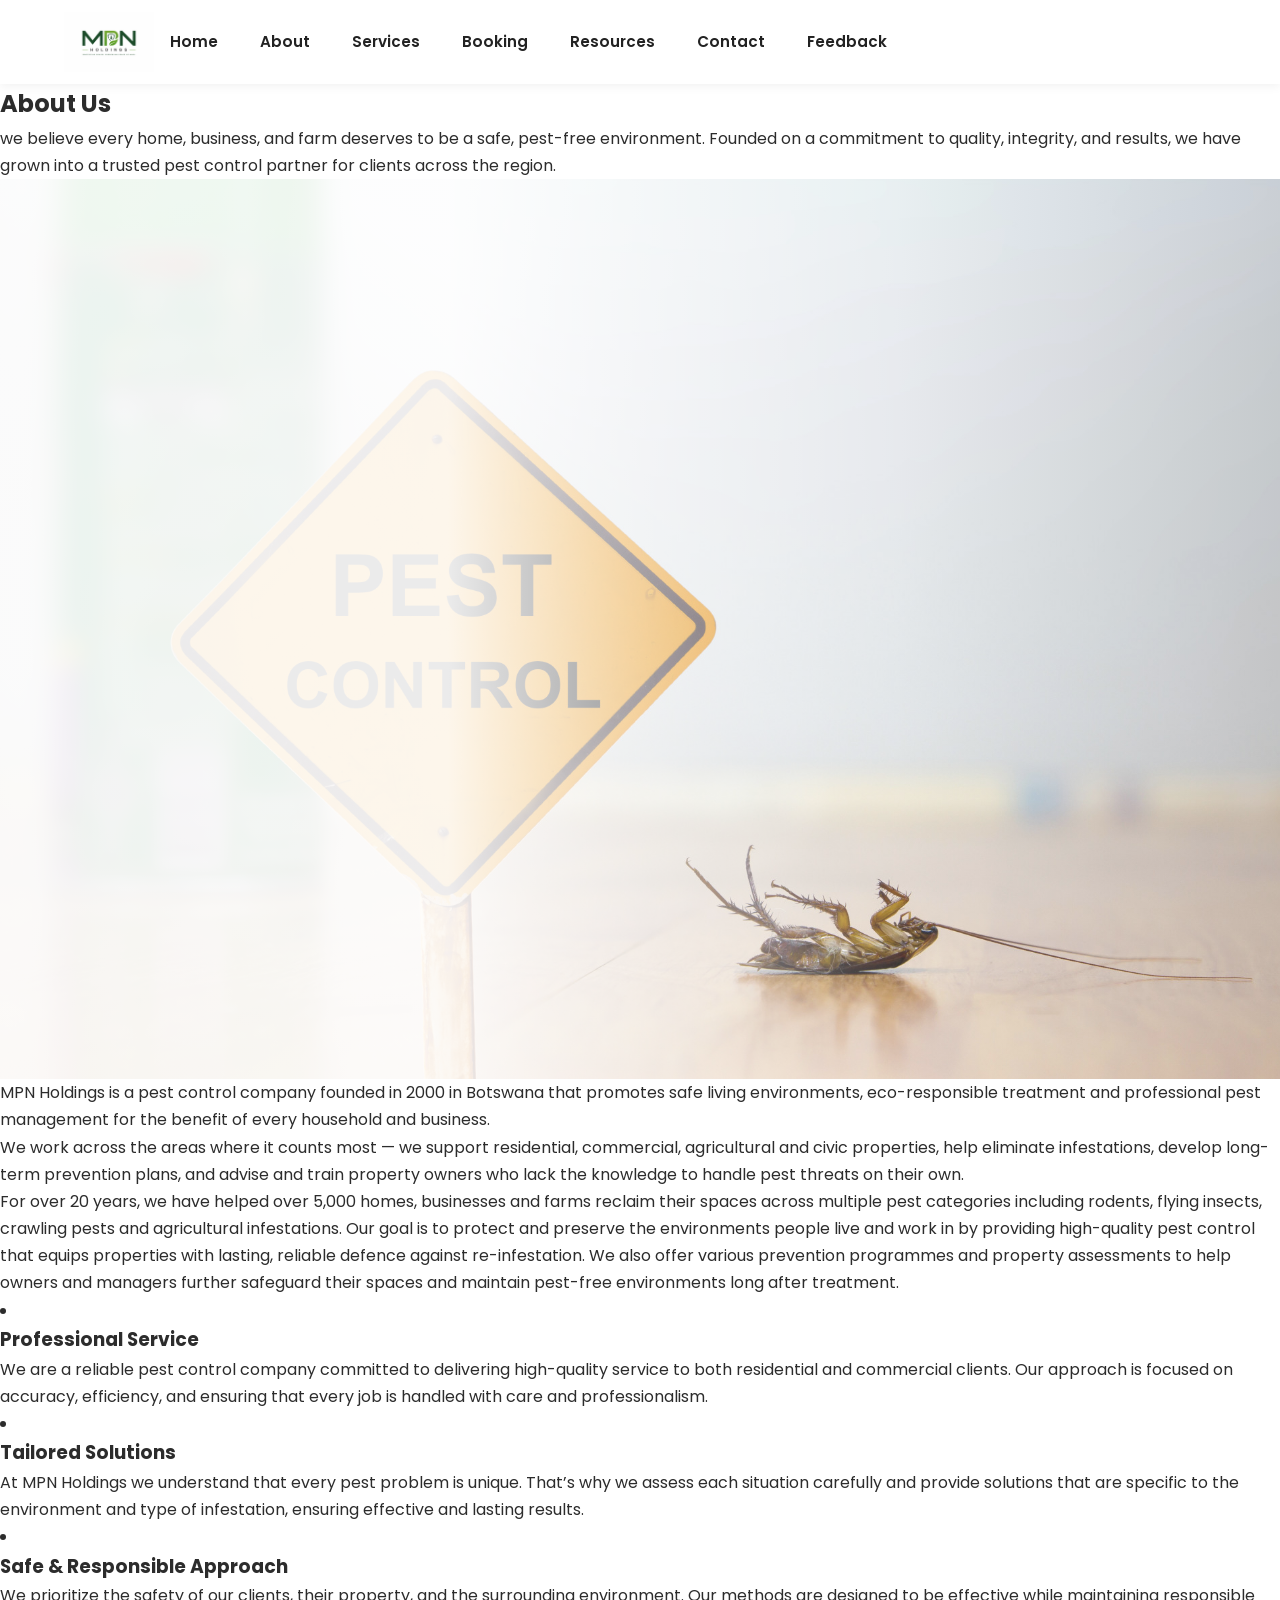
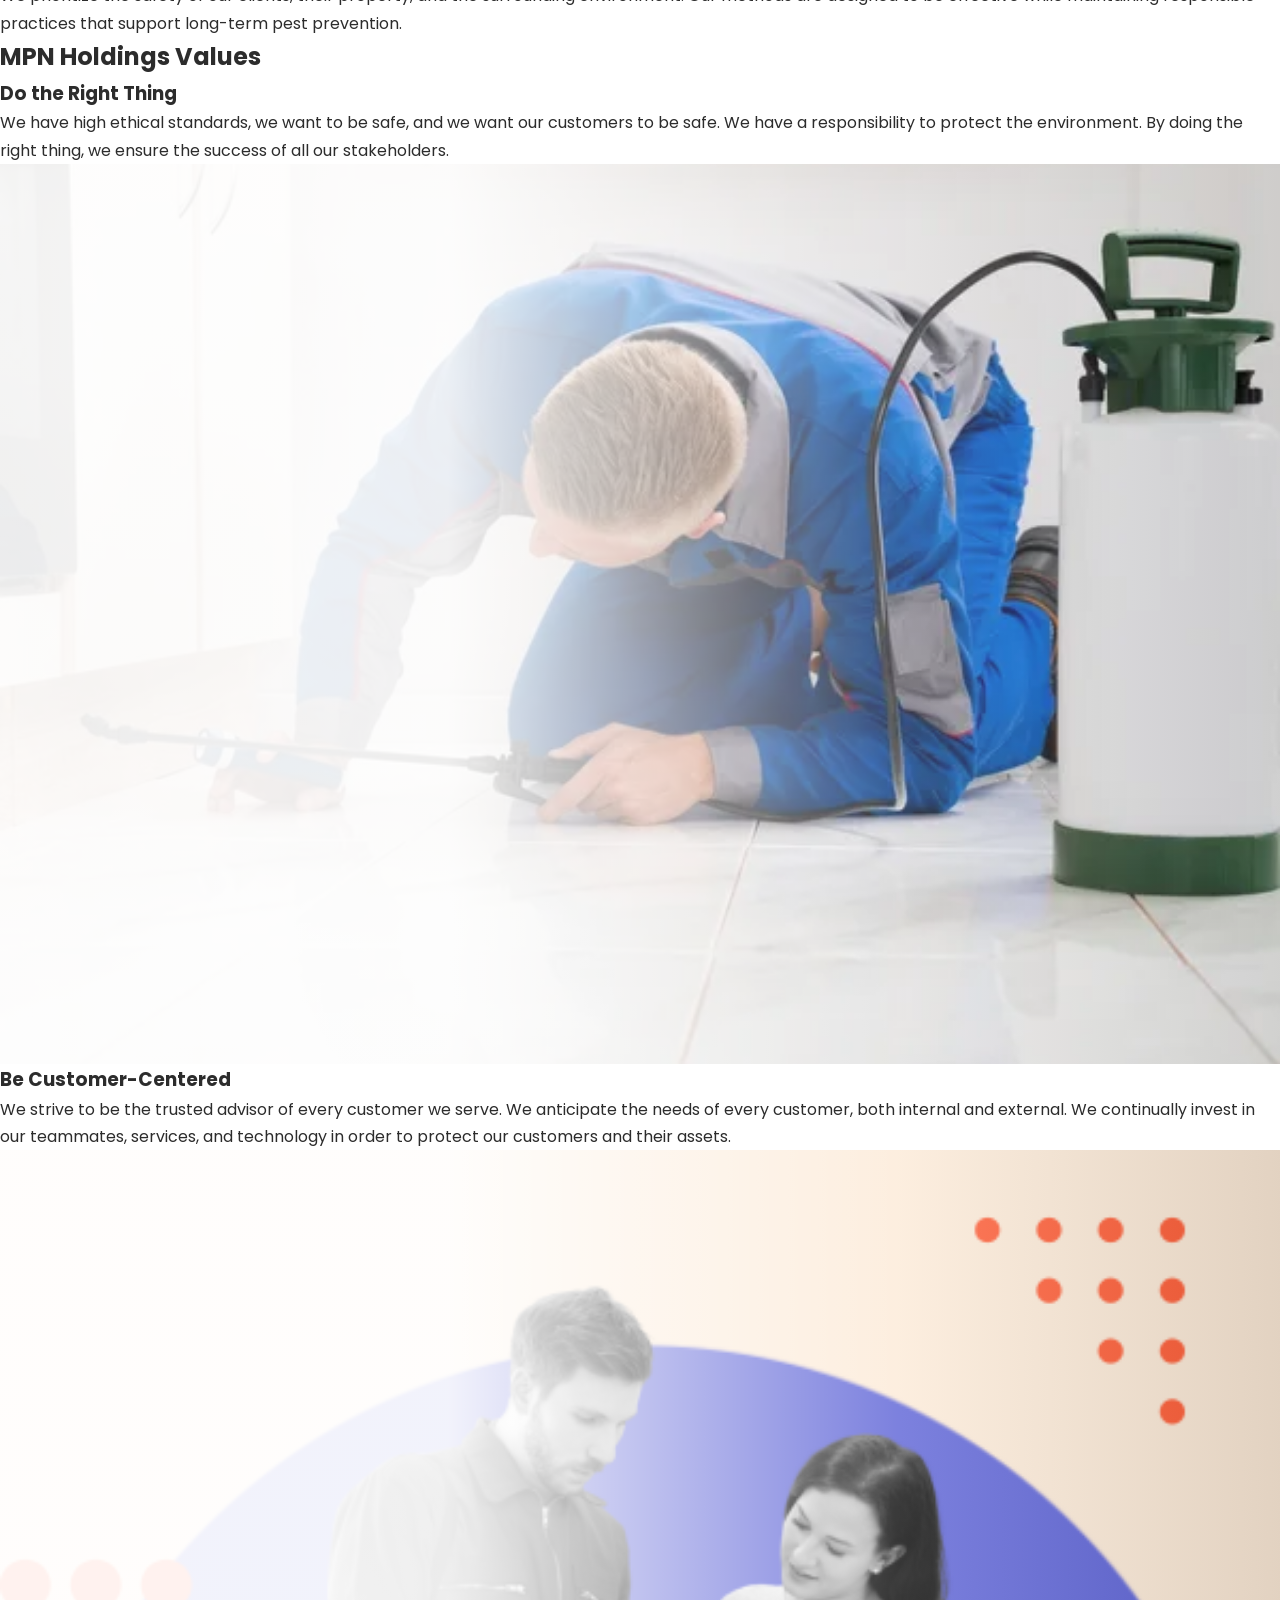
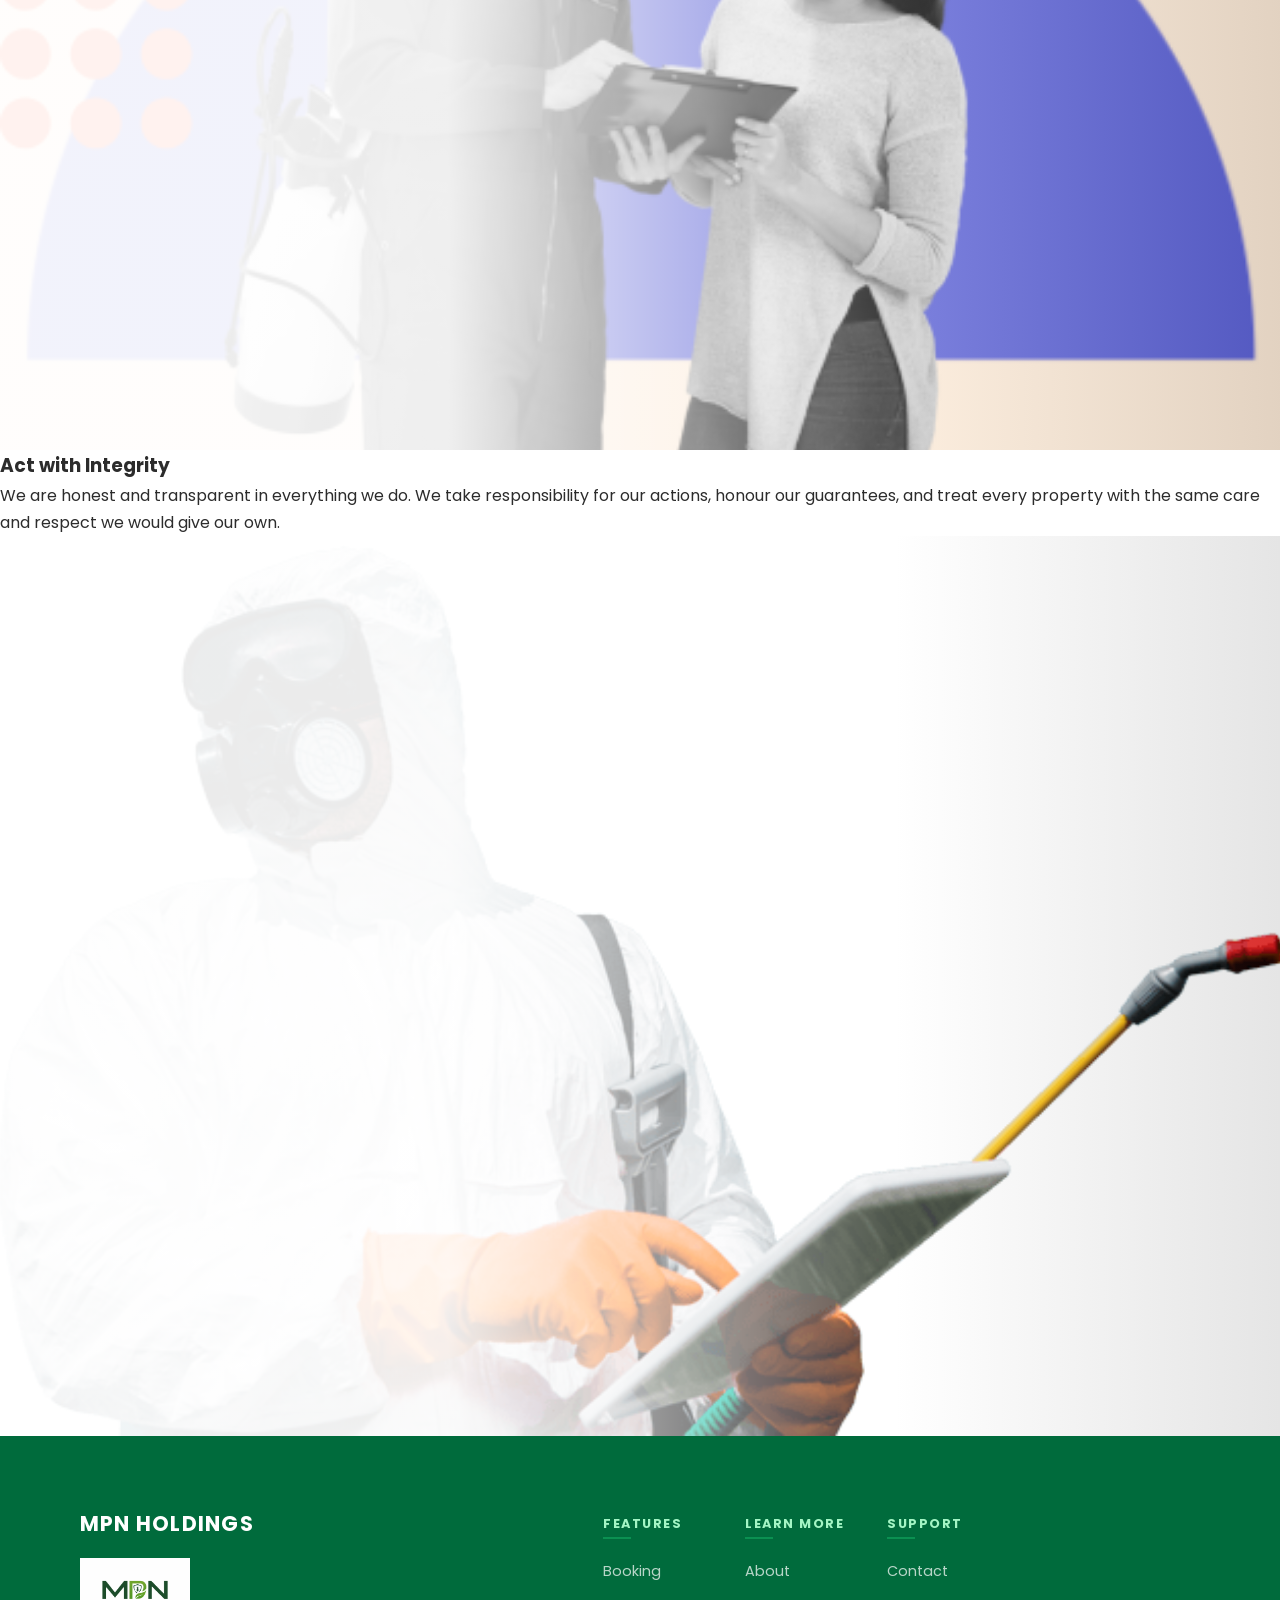
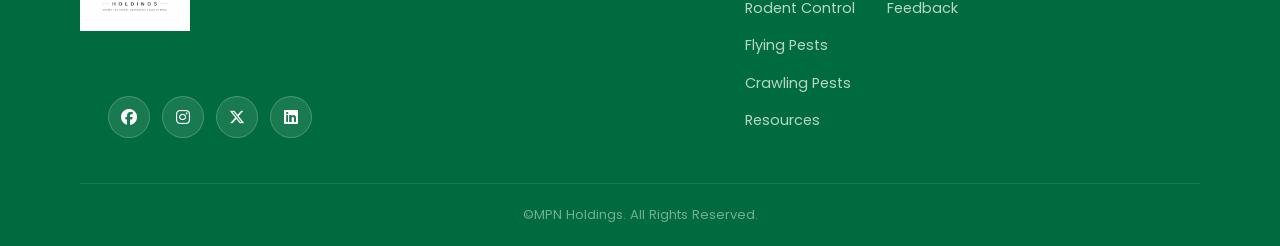
==== commit 073c1ab9: ""Added styling"" ====
--- a/about.html
+++ b/about.html
@@ -15,12 +15,9 @@
 <!-- navigation-->
     <header> 
       <nav>
-    <div>
-     <div>
-     <div>
-    <a href="index.html"><img src="Images/Logo.png" alt="MPN Holdings logo" /></a>
+        <div id="navbarNav">
+             <a href="index.html"><img src="Images/Logo.png" alt="MPN Holdings logo" /></a>
      <button type="button">  </button>
-        <div id="navbarNav">
         <ul>
       <li>
         <a href="index.html">Home</a>
@@ -55,10 +52,6 @@
             <a href="feedback.html">Feedback</a>
      </li>
    </ul>
-  </div>
-
-    </div>
-  </div>
  </div>
 </nav>
     </header>
--- a/style.css
+++ b/style.css
@@ -1,786 +1,514 @@
-/* ============================================================
-   MPN HOLDINGS — style.css
-   Targets: index.html (Home) & about.html (About)
-   ============================================================ */
-
-/* ----------------------------------------------------------
-   1. CSS CUSTOM PROPERTIES
-   ---------------------------------------------------------- */
+@import url('https://fonts.googleapis.com/css2?family=Poppins:wght@300;400;500;600;700;800&display=swap');
+
+/* =========================
+   ROOT VARIABLES
+========================= */
 :root {
-  --clr-primary:     #1a6b3a;
-  --clr-primary-dk:  #104526;
-  --clr-primary-lt:  #e8f5ee;
-  --clr-accent:      #f5a623;
-  --clr-dark:        #104526;
-  --clr-text:        #2e2e2e;
-  --clr-text-muted:  #5f6b62;
-  --clr-bg:          #ffffff;
-  --clr-bg-alt:      #f4f8f5;
-  --clr-border:      #cce0d4;
-
-  --font-heading: Georgia, 'Times New Roman', serif;
-  --font-body:    'Segoe UI', 'Helvetica Neue', Arial, sans-serif;
-
-  /* Spacing in px — fixed layout values */
-  --space-xs:  8px;
-  --space-sm:  16px;
-  --space-md:  32px;
-  --space-lg:  64px;
-
-  --max-w:     1200px;
-  --nav-h:     70px;
-
-  --radius-sm: 6px;
-  --radius-md: 12px;
-
-  --shadow-sm: 0 2px 10px rgba(0,0,0,0.07);
-  --shadow-md: 0 6px 24px rgba(0,0,0,0.13);
-  --shadow-lg: 0 16px 48px rgba(0,0,0,0.16);
-}
-
-/* ----------------------------------------------------------
-   2. RESET & BASE
-   ---------------------------------------------------------- */
-*, *::before, *::after { box-sizing: border-box; margin: 0; padding: 0; }
-
-html { scroll-behavior: smooth; }
+    --primary:    #0c7a43;
+    --secondary:  #11a05a;
+    --dark:       #05351d;
+    --light:      #f3fff8;
+    --white:      #ffffff;
+    --text:       #2c2c2c;
+    --greenish:   #006b3c;
+    --gray:       #666666;
+    --shadow:     0 5px 20px rgba(0,0,0,0.08);
+    --radius:     18px;
+    --transition: 0.3s ease;
+}
+
+/* =========================
+   RESET
+========================= */
+*, *::before, *::after {
+    margin: 0;
+    padding: 0;
+    box-sizing: border-box;
+}
 
 body {
-  font-family: var(--font-body);
-  color: var(--clr-text);
-  background: var(--clr-bg);
-  line-height: 1.7;
-  font-size: 16px;
-}
-
-img { max-width: 100%; height: auto; display: block; }
-
-ul  { list-style: none; }
-
-a   { color: inherit; text-decoration: none; }
-
-h1, h2, h3 {
-  font-family: var(--font-heading);
-  line-height: 1.25;
-  color: var(--clr-dark);
-}
-
-h1 { font-size: 48px; }
-h2 { font-size: 32px; }
-h3 { font-size: 20px; }
-
-/* ----------------------------------------------------------
-   3. NAVIGATION
-   ---------------------------------------------------------- */
-header {
-  position: sticky;
-  top: 0;
-  z-index: 100;
-  background: var(--clr-bg);
-  border-bottom: 1px solid var(--clr-border);
-  box-shadow: var(--shadow-sm);
-}
-
-header nav {
-  height: var(--nav-h);
-  display: flex;
-  align-items: center;
-}
-
-/* Flatten the three nested divs */
-header nav > div,
-header nav > div > div,
-header nav > div > div > div {
-  display: flex;
-  align-items: center;
-  width: 100%;
-}
-
-header nav > div {
-  max-width: var(--max-w);
-  margin-inline: auto;
-  padding-inline: var(--space-md);
-}
-
-header nav > div > div > div {
-  justify-content: space-between;
-}
-
-/* Logo */
-header nav a img {
-  height: 46px;
-  width: auto;
-  object-fit: contain;
-}
-
-/* Hamburger button */
-header nav button[type="button"] {
-  display: none;
-  background: none;
-  border: 2px solid var(--clr-primary);
-  border-radius: var(--radius-sm);
-  padding: 5px 10px;
-  cursor: pointer;
-  color: var(--clr-primary);
-  font-size: 19px;
-  line-height: 1;
-}
-
-/* Nav wrapper */
-#navbarNav {
-  flex: 1;
-  display: flex;
-  justify-content: flex-end;
-}
-
-#navbarNav > ul {
-  display: flex;
-  align-items: center;
-  gap: 2px;
-}
-
-#navbarNav > ul > li {
-  position: relative;
-}
-
-#navbarNav > ul > li > a {
-  display: block;
-  padding: 7px 13px;
-  font-size: 14px;
-  font-weight: 600;
-  border-radius: var(--radius-sm);
-  white-space: nowrap;
-  transition: color 0.2s, background 0.2s;
-}
-
-#navbarNav > ul > li > a:hover {
-  color: var(--clr-primary);
-  background: var(--clr-primary-lt);
-}
-
-/* Services dropdown */
-#navbarNav > ul > li > ul {
-  display:none;
-  position: absolute;
-  top: calc(100% + 6px);
-  left: 0;
-  background: var(--clr-bg);
-  border: 1px solid var(--clr-border);
-  border-radius: var(--radius-md);
-  box-shadow: var(--shadow-md);
-  min-width: 175px;
-  padding: 6px 0;
-  z-index: 200;
-}
-
-#navbarNav > ul > li:hover > ul {
-  display: block;
-}
-
-#navbarNav > ul > li > ul > li > a {
-  display: block;
-  padding: 8px 18px;
-  font-size: 14px;
-  transition: background 0.15s, color 0.15s;
-}
-
-#navbarNav > ul > li > ul > li > a:hover {
-  background: var(--clr-primary-lt);
-  color: var(--clr-primary);
-}
-
-/* ----------------------------------------------------------
-   4. BUTTONS
-   ---------------------------------------------------------- */
-a.btn-primary {
-  display: inline-block;
-  padding: 12px 28px;
-  background: var(--clr-primary);
-  color: #fff;
-  font-weight: 700;
-  font-size: 15px;
-  border-radius: var(--radius-sm);
-  border: 2px solid var(--clr-primary);
-  transition: background 0.2s, transform 0.15s, box-shadow 0.2s;
-}
-
-a.btn-primary:hover {
-  background: var(--clr-primary-dk);
-  border-color: var(--clr-primary-dk);
-  transform: translateY(-2px);
-  box-shadow: var(--shadow-md);
-}
-
-a.btn-secondary {
-  display: inline-block;
-  padding: 12px 28px;
-  background: transparent;
-  color: var(--clr-primary);
-  font-weight: 700;
-  font-size: 15px;
-  border-radius: var(--radius-sm);
-  border: 2px solid var(--clr-primary);
-  transition: background 0.2s, color 0.2s, transform 0.15s;
-}
-
-a.btn-secondary:hover {
-  background: var(--clr-primary);
-  color: #fff;
-  transform: translateY(-2px);
-}
-
-/* ============================================================
-   HOME PAGE  (index.html)
-   ============================================================ */
-
-/* ----------------------------------------------------------
-   5. section.intro — hero text block (floats left 50%)
-   ---------------------------------------------------------- */
-main > section.intro {
-  float: left;
-  width: 50%;
-  min-height: 540px;
-  display: flex;
-  flex-direction: column;
-  justify-content: center;
-  gap: var(--space-sm);
-  padding: var(--space-lg) var(--space-md);
-  padding-left: max(var(--space-md), calc((100vw - var(--max-w)) / 2 + var(--space-md)));
-  background: var(--clr-bg);
-}
-
-section.intro h1 {
-  color: var(--clr-dark);
-  margin-bottom: 8px;
-}
-
-section.intro p {
-  color: var(--clr-text-muted);
-  font-size: 16px;
-  max-width: 440px;
-  margin-bottom: 16px;
-}
-
-section.intro a {
-  margin-right: 8px;
-  margin-bottom: 8px;
-}
-
-/* Hero image — <figure> immediately after section.intro */
-main > section.intro + figure {
-  float: grid;
-  width: 50%;
-  min-height: auto;
-  margin: 0;
-  overflow: hidden;
-}
-
-main > section.intro + figure img {
-  width: 100%;
-  height: 100%;
-  object-fit: cover;
-  object-position: center;
-}
-
-/* ----------------------------------------------------------
-   6. div.Pests — "Targeted Pest Solutions"
-   ---------------------------------------------------------- */
-div.Pests {
-  clear: both;
-  background: var(--clr-bg-alt);
-  padding: 64px 32px;
-  text-align: center;
-}
-
-h2.pest-title {
-  color: var(--clr-primary);
-  margin-bottom: 32px;
-}
-
-ul.services-grid {
-  display: grid;
-  grid-template-columns: repeat(3, 1fr);
-  gap: 32px;
-  max-width: var(--max-w);
-  margin-inline: auto;
-  text-align: left;
-}
-
-ul.services-grid > li {
-  background: var(--clr-bg);
-  border: 1px solid var(--clr-border);
-  border-radius: 12px;
-  padding: 32px;
-  box-shadow: var(--shadow-sm);
-  transition: transform 0.2s, box-shadow 0.2s;
-}
-
-ul.services-grid > li:hover {
-  transform: translateY(-4px);
-  box-shadow: var(--shadow-md);
-}
-
-ul.services-grid > li h3 {
-  color: var(--clr-primary);
-  margin-bottom: 8px;
-}
-
-ul.services-grid > li p {
-  color: var(--clr-text-muted);
-  font-size: 15px;
-  margin-bottom: 8px;
-}
-
-/* ----------------------------------------------------------
-   7. div.why-us-content + figure
-   Two-column: reasons left | photo right
-   ---------------------------------------------------------- */
-div.why-us-content {
-  float: left;
-  width: 50%;
-  min-height: 440px;
-  display: flex;
-  flex-direction: column;
-  justify-content: center;
-  padding: 64px 32px;
-  padding-left: max(32px, calc((100vw - var(--max-w)) / 2 + 32px));
-  background: var(--clr-bg);
-}
-
-div.why-us-content h2 {
-  color: var(--clr-primary);
-  margin-bottom: 32px;
-}
-
-div.why-us-content > ul {
-  display: flex;
-  flex-direction: column;
-  gap: 16px;
-  max-width: 500px;
-}
-
-div.why-us-content > ul > li {
-  background: var(--clr-primary-lt);
-  border-left: 4px solid var(--clr-primary);
-  border-radius: 0 6px 6px 0;
-  padding: 16px 24px;
-}
-
-div.why-us-content > ul > li strong {
-  display: block;
-  color: var(--clr-primary-dk);
-  font-size: 16px;
-  margin-bottom: 4px;
-}
-
-div.why-us-content > ul > li p {
-  color: var(--clr-text-muted);
-  font-size: 14px;
-}
-
-/* Why-us photo */
-div.why-us-content + figure {
-  float: right;
-  width: 50%;
-  min-height: 440px;
-  margin: 0;
-  overflow: hidden;
-}
-
-div.why-us-content + figure img {
-  width: 100%;
-  height: 100%;
-  object-fit: cover;
-  object-position: top center;
-}
-
-/* ============================================================
-   ABOUT PAGE  (about.html)
-   ============================================================ */
-
-/* ----------------------------------------------------------
-   8. section.About — hero
-   ---------------------------------------------------------- */
-section.About {
-  display: grid;
-  grid-template-columns: 1fr 1fr;
-  align-items: center;
-  gap: 64px;
-  max-width: var(--max-w);
-  margin-inline: auto;
-  padding: 64px 32px;
-}
-
-section.About h2 {
-  color: var(--clr-primary);
-  margin-bottom: 16px;
-  font-size: 42px;
-}
-
-section.About > p {
-  color: var(--clr-text-muted);
-  font-size: 16px;
-}
-
-section.About figure {
-  border-radius: 12px;
-  overflow: hidden;
-  box-shadow: var(--shadow-lg);
-}
-
-section.About figure img {
-  width: 100%;
-  height: 400px;
-  object-fit: cover;
-  object-position: center;
-}
-
-/* ----------------------------------------------------------
-   9. div[class="Company brief"]
-   ---------------------------------------------------------- */
-div[class="Company brief"] {
-  background: var(--clr-primary-lt);
-  border-left: 6px solid var(--clr-primary);
-  padding: 64px 32px;
-  max-width: var(--max-w);
-  margin-inline: auto;
-  border-radius: 0 12px 12px 0;
-}
-
-div[class="Company brief"] p {
-  color: var(--clr-text);
-  font-size: 16px;
-  line-height: 1.9;
-}
-
-/* ----------------------------------------------------------
-   10. article[class="who we are"] — 3 feature cards
-   ---------------------------------------------------------- */
-article[class="who we are"] {
-  display: grid;
-  grid-template-columns: repeat(3, 1fr);
-  gap: 32px;
-  max-width: var(--max-w);
-  margin-inline: auto;
-  padding: 64px 32px;
-  background: var(--clr-bg-alt);
-}
-
-article[class="who we are"] > li {
-  background: var(--clr-bg);
-  border-radius: 12px;
-  padding: 32px;
-  box-shadow: var(--shadow-sm);
-  transition: transform 0.2s, box-shadow 0.2s;
-  list-style: none;
-}
-
-article[class="who we are"] > li:hover {
-  transform: translateY(-4px);
-  box-shadow: var(--shadow-md);
-}
-
-article[class="who we are"] h3 {
-  color: var(--clr-primary);
-  margin-bottom: 8px;
-  padding-bottom: 8px;
-  border-bottom: 2px solid var(--clr-primary-lt);
-}
-
-article[class="who we are"] p {
-  color: var(--clr-text-muted);
-  font-size: 15px;
-}
-
-/* ----------------------------------------------------------
-   11. section[class="core values"] — values cards
-   ---------------------------------------------------------- */
-section[class="core values"] {
-  padding: 64px 32px;
-  background: var(--clr-bg);
-}
-
-section[class="core values"] > h2 {
-  color: var(--clr-primary);
-  text-align: center;
-  margin-bottom: 48px;
-  max-width: var(--max-w);
-  margin-inline: auto;
-}
-
-section[class="core values"] div.values {
-  display: grid;
-  grid-template-columns: repeat(3, 1fr);
-  gap: 32px;
-  max-width: var(--max-w);
-  margin-inline: auto;
-}
-
-section[class="core values"] article {
-  background: var(--clr-bg-alt);
-  border-radius: 12px;
-  overflow: hidden;
-  box-shadow: var(--shadow-sm);
-  transition: transform 0.2s, box-shadow 0.2s;
-  display: flex;
-  flex-direction: column;
-}
-
-section[class="core values"] article:hover {
-  transform: translateY(-4px);
-  box-shadow: var(--shadow-md);
-}
-
-section[class="core values"] article h3 {
-  color: var(--clr-primary);
-  padding: 16px 16px 8px;
-}
-
-section[class="core values"] article p {
-  color: var(--clr-text-muted);
-  font-size: 15px;
-  padding: 0 16px 16px;
-  line-height: 1.65;
-  flex: 1;
-}
-
-section[class="core values"] article figure {
-  height: 200px;
-  overflow: hidden;
-  margin: 0;
-}
-
-section[class="core values"] article figure img {
-  width: 100%;
-  height: 100%;
-  object-fit: cover;
-  transition: transform 0.3s;
-}
-
-section[class="core values"] article:hover figure img {
-  transform: scale(1.04);
-}
-
-/* ============================================================
-   FOOTER  (shared — both pages)
-   ============================================================ */
-footer.site-footer {
-  clear: both;
-  background: var(--clr-dark);
-  color: #bbb;
-  display: grid;
-  grid-template-columns: 220px 1fr;
-  gap: 32px 64px;
-  padding: 64px max(32px, calc((100vw - var(--max-w)) / 2 + 32px));
-}
-
-div.footer-brand {
-  display: flex;
-  flex-direction: column;
-  gap: 16px;
-}
-
-div.footer-brand strong {
-  color: #fff;
-  font-size: 18px;
-  letter-spacing: 1px;
-}
-
-img.footer-logo {
-  height: 52px;
-  width: auto;
-  filter: brightness(0) invert(1) opacity(0.8);
-}
-
-ul.social-links {
-  display: flex;
-  gap: 10px;
-  flex-wrap: wrap;
-}
-
-ul.social-links a {
-  display: flex;
-  align-items: center;
-  justify-content: center;
-  width: 36px;
-  height: 36px;
-  border-radius: 50%;
-  background: rgba(255,255,255,0.1);
-  color: #fff;
-  font-size: 15px;
-  transition: background 0.2s, transform 0.2s;
-}
-
-ul.social-links a:hover {
-  background: var(--clr-primary);
-  transform: translateY(-2px);
-}
-
-nav.footer-links {
-  display: grid;
-  grid-template-columns: repeat(3, 1fr);
-  gap: 32px;
-}
-
-nav.footer-links h3 {
-  color: #fff;
-  font-family: var(--font-body);
-  font-size: 13px;
-  font-weight: 700;
-  text-transform: uppercase;
-  letter-spacing: 2px;
-  margin-bottom: 12px;
-}
-
-nav.footer-links ul {
-  display: flex;
-  flex-direction: column;
-  gap: 6px;
-}
-
-nav.footer-links a {
-  color: #999;
-  font-size: 14px;
-  transition: color 0.2s;
-}
-
-nav.footer-links a:hover {
-  color: var(--clr-accent);
-}
-
-footer.site-footer > p {
-  grid-column: 1 / -1;
-  text-align: center;
-  font-size: 13px;
-  color: #666;
-  border-top: 1px solid #333;
-  padding-top: 16px;
-}
-
-/* ============================================================
-   RESPONSIVE — TABLET  (≤ 900px)
-   ============================================================ */
-@media (max-width: 900px) {
-
-  h1 { font-size: 36px; }
-  h2 { font-size: 26px; }
-
-  #navbarNav > ul { gap: 0; }
-  #navbarNav > ul > li > a { font-size: 13px; padding: 6px 9px; }
-
-  /* Home hero */
-  main > section.intro,
-  main > section.intro + figure {
-    float: none;
+    font-family: 'Poppins', sans-serif;
+    background: var(--white);
+    color: var(--text);
+    line-height: 1.7;
+    overflow-x: hidden;
+}
+
+img {
     width: 100%;
-    min-height: auto;
-    padding-left: 32px;
-  }
-
-  main > section.intro + figure { height: 300px; }
-
-  /* Services */
-  ul.services-grid { grid-template-columns: 1fr; }
-
-  /* Why us */
-  div.why-us-content,
-  div.why-us-content + figure {
-    float: none;
+    object-fit: cover;
+}
+
+a  { text-decoration: none; }
+ul { list-style: none; }
+
+
+
+/* Navigation */
+
+header{
+    position: sticky;
+    top: 0;
+    z-index: 1000;
+    background: #fff;
+    box-shadow: 0 2px 10px rgba(0,0,0,0.06);
+}
+
+
+nav{
+    max-width: 1300px;
+    margin: auto;
+    padding: 12px 5%;
+    display: flex;
+    justify-content: space-between;
+    align-items: center;
+}
+
+
+nav img{
+    width: 90px;
+    height: auto;
+    object-fit: contain;
+    display: block;
+}
+
+
+#navbarNav{
+    display: flex;
+    align-items: center;
+}
+
+#navbarNav > ul{
+    display: flex;
+    align-items: center;
+    gap: 10px;
+    list-style: none;
+}
+
+
+#navbarNav > ul > li{
+    position: relative;
+}
+
+#navbarNav > ul > li > a{
+    text-decoration: none;
+    color: #222;
+    font-size: 0.95rem;
+    font-weight: 600;
+    padding: 10px 16px;
+    border-radius: 8px;
+    transition: 0.3s ease;
+}
+
+#navbarNav > ul > li > a:hover{
+    background: #f3f4f6;
+    color: #0f766e;
+}
+
+/* dropdown */
+
+#navbarNav > ul > li > ul{
+    position: absolute;
+    top: 120%;
+    left: 0;
+    min-width: 220px;
+    background: white;
+    border-radius: 12px;
+    padding: 8px 0;
+    box-shadow: 0 10px 25px rgba(0,0,0,0.08);
+
+    opacity: 0;
+    visibility: hidden;
+    transform: translateY(10px);
+
+    transition: 0.3s ease;
+}
+
+
+#navbarNav > ul > li:hover > ul{
+    opacity: 1;
+    visibility: visible;
+    transform: translateY(0);
+}
+
+
+#navbarNav > ul > li > ul li{
+    list-style: none;
+}
+
+#navbarNav > ul > li > ul li a{
+    display: block;
+    text-decoration: none;
+    color: #444;
+    padding: 12px 18px;
+    font-size: 0.9rem;
+    transition: 0.3s ease;
+}
+
+
+#navbarNav > ul > li > ul li a:hover{
+    background: #f4f4f4;
+    color: #0f766e;
+}
+
+nav button{
+    display: none;
+}
+
+/*Buttons*/
+.btn-primary,
+.btn-secondary {
+    display: inline-block;
+    padding: 14px 30px;
+    border-radius: 50px;
+    font-weight: 600;
+    font-size: 0.95rem;
+    transition: var(--transition);
+}
+
+.btn-primary {
+    background: var(--primary);
+    color: var(--white);
+    margin-right: 12px;
+}
+
+.btn-primary:hover {
+    background: var(--dark);
+    transform: translateY(-2px);
+}
+
+.btn-secondary {
+    border: 2px solid var(--primary);
+    color: var(--primary);
+     margin-right: 12px;
+}
+
+.btn-secondary:hover {
+    background: var(--primary);
+    color: var(--white);
+    transform: translateY(-2px);
+}
+
+/*Main*/
+main{
+    width:100%;
+    overflow:hidden;
+    display: block;
+    
+}
+
+/*Hompe page*/
+.intro{
+    position:absolute;
+    top:50%;
+    left:7%;
+    transform:translateY(-50%);
+    z-index:2;
+    max-width:600px;
+    padding-top: 120px;
+}
+
+.intro h1{
+    font-size:5rem;
+    line-height:1.05;
+    font-weight:800;
+    color:#222733;
+    margin-bottom:30px;
+}
+
+.intro p{
+    font-size:1.4rem;
+    line-height:1.8;
+    color:#7a7a7a;
+    margin-bottom:40px;
+}
+
+/* Hero image */
+main figure:first-of-type{
+    width:100%;
+    height:100vh;
+    overflow:hidden;
+    position:relative;
+}
+
+main figure:first-of-type img{
+    width:100%;
+    height:100%;
+    object-fit:cover;
+    object-position:center;
+    display:block;
+}
+
+/* Dark overlay */
+main figure:first-of-type::after{
+    content:"";
+    position:absolute;
+    inset:0;
+    background:linear-gradient(
+        to right,
+        rgba(255,255,255,0.92) 35%,
+        rgba(255,255,255,0.2) 70%,
+        rgba(0,0,0,0.1)
+    );
+}
+
+/*pests*/
+.Pests {
+    grid-column: 1 / -1;
+    grid-row: 2;
+    padding: 90px 80px;
+    background: var(--greenish);
+    text-align: center;
+}
+
+.pest-title {
+    font-size: clamp(1.8rem, 3vw, 2.7rem);
+    font-weight: 700;
+    color: var(--light);
+    margin-bottom: 60px;
+}
+
+.services-grid {
+    display: grid;
+    grid-template-columns: repeat(3, 1fr);
+    gap: 28px;
+    text-align: left;
+}
+
+.services-grid > li {
+    background: var(--white);
+    padding: 36px 28px;
+    border-radius: var(--radius);
+    box-shadow: var(--shadow);
+    border-top: 5px solid var(--primary);
+    transition: var(--transition);
+}
+
+.services-grid > li:hover {
+    transform: translateY(-8px);
+    box-shadow: 0 14px 36px rgba(0,0,0,0.12);
+}
+
+.services-grid h3 {
+    color: var(--primary);
+    font-size: 1.1rem;
+    font-weight: 700;
+    margin-bottom: 14px;
+}
+
+.services-grid p {
+    font-size: 0.9rem;
+    color: var(--gray);
+    margin-bottom: 6px;
+}
+
+/* Why MPN HOLDINGS */
+main > figure:nth-of-type(2),
+.why-us-content {
+    width: 50%;
+}
+
+/* MAIN LAYOUT */
+main {
+    display: flex;
+    flex-wrap: wrap;
+    align-items: stretch;
+}
+
+
+main > figure:nth-of-type(2) {
+    order: 1;
+    flex: 1 1 50%;
+    display: flex;
+    overflow: hidden;
+}
+
+
+main > figure:nth-of-type(2) img {
     width: 100%;
-    min-height: auto;
-    padding-left: 32px;
-  }
-
-  div.why-us-content + figure { height: 280px; }
-
-  /* About */
-  section.About {
-    grid-template-columns: 1fr;
+    height: 100%;
+    object-fit: cover;
+    display: block;
+    min-height: 0;
+}
+
+
+.why-us-content {
+    order: 2;
+    flex: 1 1 50%;
+    display: flex;
+    flex-direction: column;
+    justify-content: center;
+    gap: 28px;
+    padding: 80px 80px 80px 60px;
+    background: var(--white);
+}
+
+.why-us-content h2 {
+    position: relative;
+    transform: none;
+    width: 100%;
+    margin-bottom: 25px;
+
+    font-size: clamp(1.7rem, 2.6vw, 2.5rem);
+    font-weight: 700;
+    color: var(--dark);
+}
+
+/* LIST STYLING */
+.why-us-content > ul {
+    display: flex;
+    flex-direction: column;
+    gap: 16px;
+}
+
+.why-us-content li {
+    background: var(--light);
+    padding: 20px 22px;
+    border-radius: 12px;
+    box-shadow: var(--shadow);
+    border-left: 4px solid var(--primary);
+}
+
+.why-us-content strong {
+    display: block;
+    color: var(--primary);
+    font-size: 0.95rem;
+    font-weight: 700;
+    margin-bottom: 4px;
+}
+
+.why-us-content p {
+    font-size: 0.87rem;
+    color: var(--gray);
+}
+
+/* =========================
+   FOOTER
+   FIXED ALIGNMENT + STRUCTURE
+========================= */
+
+.site-footer {
+    background: var(--greenish);
+    color: var(--white);
+    display: grid;
+    grid-template-columns: 260px 1fr;
+    grid-template-rows: auto auto;
+    column-gap: 60px;
+    padding: 70px 80px 0;
+}
+
+/* BRAND SECTION */
+.footer-brand {
+    grid-column: 1;
+    grid-row: 1;
+    display: flex;
+    flex-direction: column;
+    gap: 16px;
+}
+
+.footer-brand strong {
+    font-size: 1.3rem;
+    font-weight: 700;
+    letter-spacing: 0.06em;
+    color: var(--white);
+}
+
+.footer-logo {
+    width: 110px;
+    height: auto;
+    object-fit: contain;
+}
+
+/* SOCIAL LINKS */
+.social-links {
+    display: flex;
+    gap: 12px;
+    margin-top: 4px;
+}
+
+.social-links li a {
+    width: 42px;
+    height: 42px;
+    border-radius: 50%;
+    background: rgba(255,255,255,0.1);
+    display: flex;
+    align-items: center;
+    justify-content: center;
+    color: var(--white);
+    font-size: 1rem;
+    transition: var(--transition);
+    border: 1px solid rgba(255,255,255,0.2);
+}
+
+.social-links li a:hover {
+    background: var(--secondary);
+    border-color: var(--secondary);
+}
+
+.footer-links {
+    grid-column: 2;
+    grid-row: 1;
+    display: grid;
+    grid-template-columns: repeat(3, 1fr);
     gap: 32px;
-    padding: 48px 24px;
-  }
-
-  article[class="who we are"] { grid-template-columns: 1fr; }
-
-  section[class="core values"] div.values { grid-template-columns: 1fr; }
-
-  /* Footer */
-  footer.site-footer {
-    grid-template-columns: 1fr;
-    padding: 48px 24px;
-    gap: 32px;
-  }
-
-  nav.footer-links { grid-template-columns: repeat(3, 1fr); }
-}
-
-/* ============================================================
-   RESPONSIVE — MOBILE  (≤ 600px)
-   ============================================================ */
-@media (max-width: 600px) {
-
-  h1 { font-size: 28px; }
-  h2 { font-size: 22px; }
-  h3 { font-size: 18px; }
-
-  header nav button[type="button"] { display: block; }
-
-  #navbarNav {
-    position: absolute;
-    top: 70px;
-    left: 0;
-    right: 0;
-    background: var(--clr-bg);
-    border-top: 1px solid var(--clr-border);
-    box-shadow: var(--shadow-md);
-    padding: 8px 0;
-    z-index: 200;
-    display: none;
-    justify-content: flex-start;
-  }
-
-  #navbarNav.open { display: flex; }
-
-  #navbarNav > ul {
+    padding-bottom: 50px;
+    align-items: start;
+}
+
+.footer-links section {
+    display: flex;
     flex-direction: column;
-    width: 100%;
-    gap: 0;
-  }
-
-  #navbarNav > ul > li > a {
-    padding: 12px 24px;
-    border-radius: 0;
-    font-size: 15px;
-    border-bottom: 1px solid var(--clr-border);
-  }
-
-  #navbarNav > ul > li > ul {
-    position: static;
-    box-shadow: none;
-    border: none;
-    border-radius: 0;
-    background: var(--clr-primary-lt);
-    padding-left: 24px;
-  }
-
-  section.intro a {
+}
+
+.footer-links section h3 {
+    font-size: 0.8rem;
+    font-weight: 700;
+    text-transform: uppercase;
+    letter-spacing: 0.12em;
+    color: #a4f5c5;
+
+    margin: 0 0 18px 0;
+    line-height: 1;
+    position: relative;
+}
+
+.footer-links section h3::after {
+    content: "";
     display: block;
-    width: max-content;
-    margin-right: 0;
-    margin-bottom: 8px;
-  }
-
-  nav.footer-links { grid-template-columns: 1fr 1fr; }
-}
-
-/* ============================================================
-   MOBILE NAV TOGGLE
-   Add this script before </body> in each HTML file:
-
-   <script>
-     document.querySelector('header nav button[type="button"]')
-       .addEventListener('click', function () {
-         document.getElementById('navbarNav').classList.toggle('open');
-       });
-   </script>
-   ============================================================ */+    width: 28px;
+    height: 2px;
+    background: var(--secondary);
+    margin-top: 6px;
+    opacity: 0.7;
+}
+
+.footer-links section ul {
+    display: flex;
+    flex-direction: column;
+    gap: 10px;
+    margin: 0;
+    padding: 0;
+}
+
+.footer-links section ul li a {
+    color: rgba(255,255,255,0.72);
+    font-size: 0.9rem;
+    transition: var(--transition);
+}
+
+.footer-links section ul li a:hover {
+    color: var(--white);
+}
+
+/* COPYRIGHT BAR */
+.site-footer > p {
+    grid-column: 1 / -1;
+    grid-row: 2;
+    text-align: center;
+    font-size: 0.82rem;
+    color: rgba(255,255,255,0.45);
+    border-top: 1px solid rgba(255,255,255,0.1);
+    padding: 20px 80px;
+    margin: 0;
+}
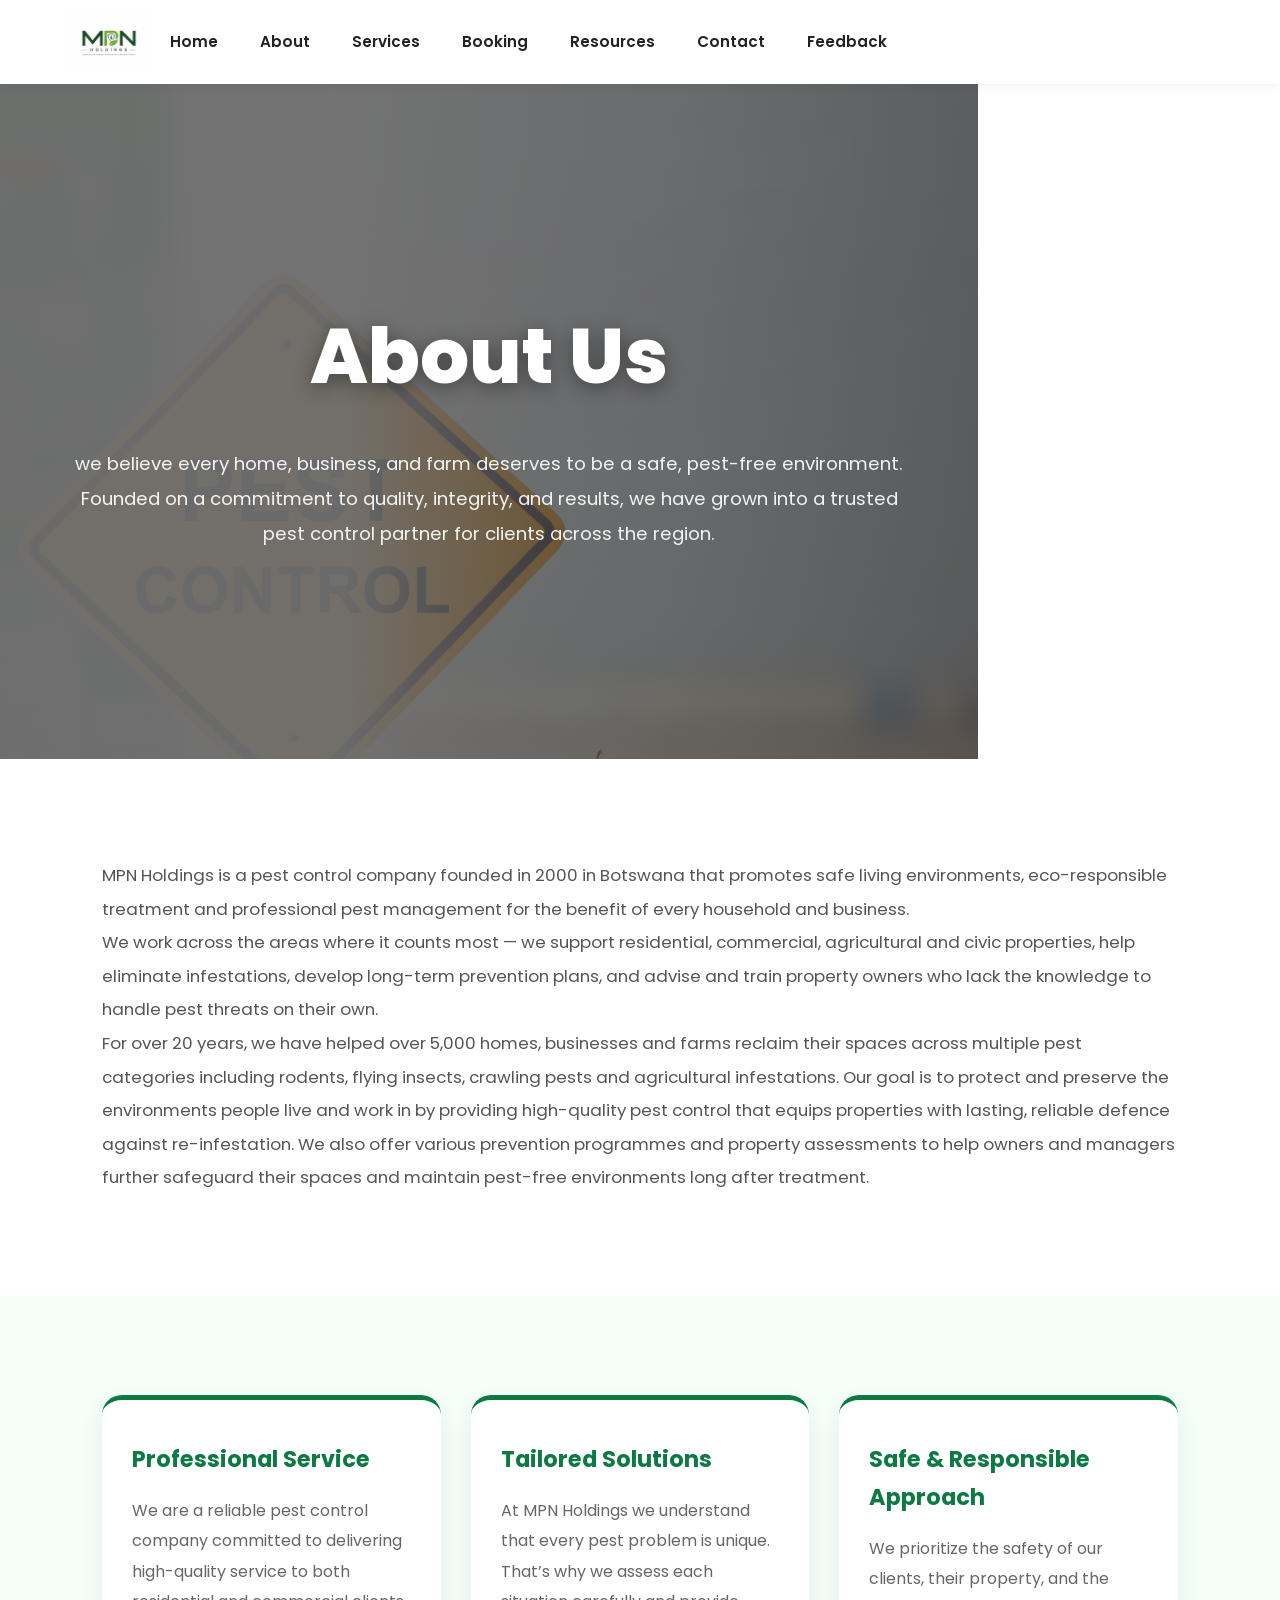
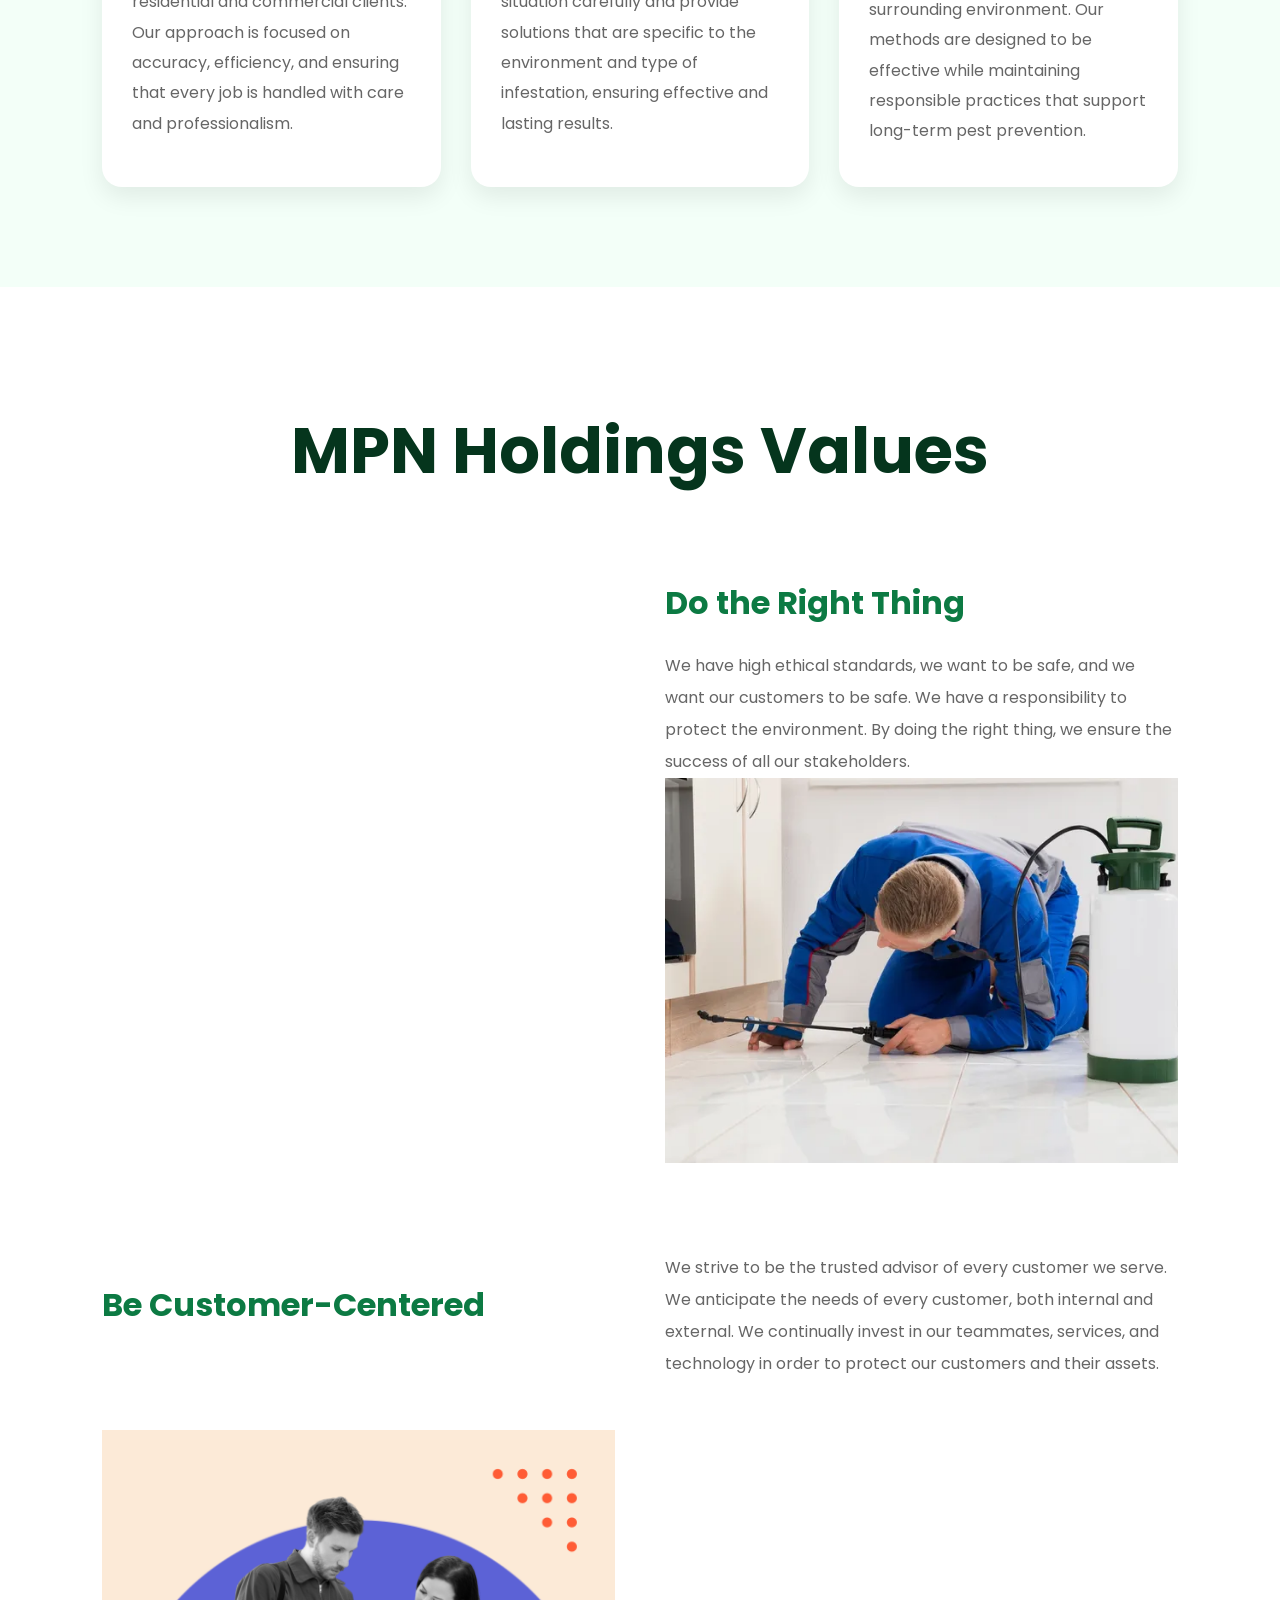
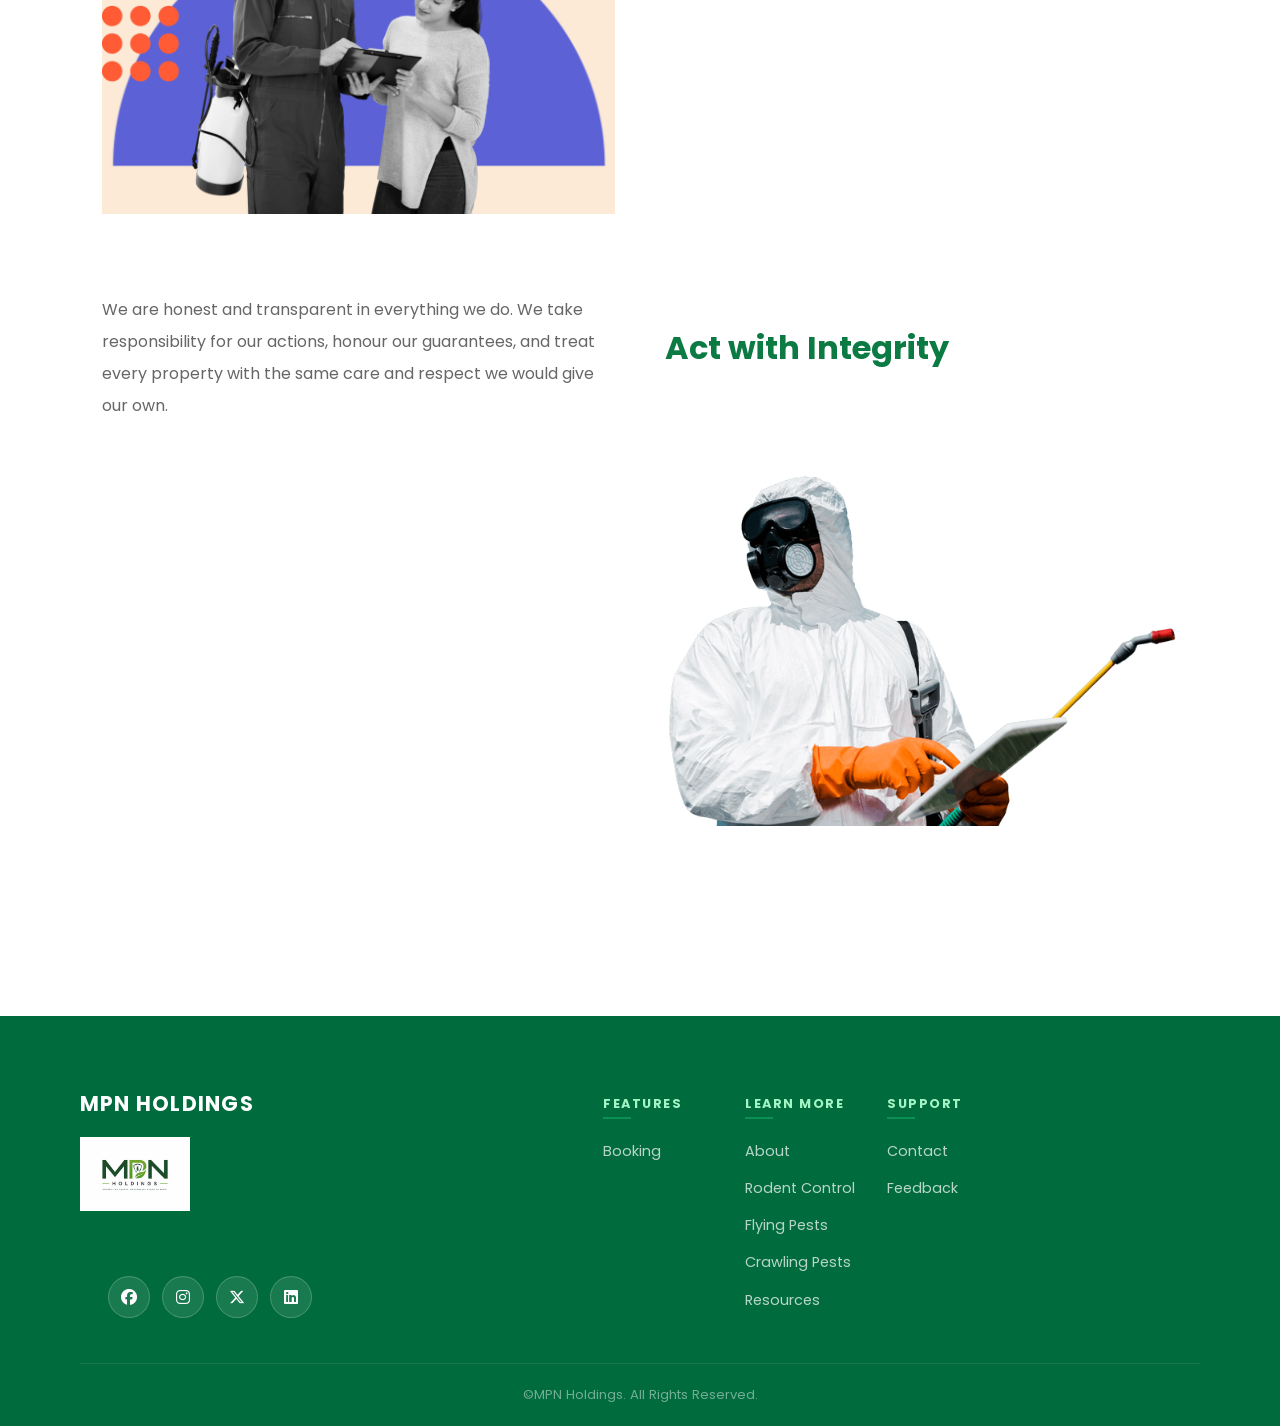
==== commit 4ed6e65f: ""Added styling"" ====
--- a/about.html
+++ b/about.html
@@ -61,7 +61,7 @@
 <section class="About">
     <h2>About Us</h2>
     <p> we believe every home, business, and farm deserves to be a safe, pest-free environment. Founded on a commitment to quality, integrity, and results, we have grown into a trusted pest control partner for clients across the region.</p>
-    <figure>
+    <figure class="about img">
  <img src="Images/About image.jpeg" alt="Technicians photo">
  </figure>
 </section>
@@ -97,25 +97,25 @@
     <div class="values">
       <h3>Do the Right Thing</h3>
       <p>We have high ethical standards, we want to be safe, and we want our customers to be safe. We have a responsibility to protect the environment. By doing the right thing, we ensure the success of all our stakeholders.</p>
-    <figure>
+    
       <img src="Images/do the right thing.12781954887214,cg_true" alt="MPN Holdings technician Spraying" />
-    </figure>
+    
   </article>
 
   <article>
       <h3>Be Customer-Centered</h3>
       <p>We strive to be the trusted advisor of every customer we serve. We anticipate the needs of every customer, both internal and external. We continually invest in our teammates, services, and technology in order to protect our customers and their assets.</p>
-    <figure>
+    
       <img src="Images/Customer.webp" alt="MPN Holdings technician with a customer" />
-    </figure>
+    
   </article>
 
   <article>
       <h3>Act with Integrity</h3>
       <p>We are honest and transparent in everything we do. We take responsibility for our actions, honour our guarantees, and treat every property with the same care and respect we would give our own.</p>
-  <figure>
+
       <img src="Images/integrity.png" alt="MPN Holdings technician holding a paper" />
-    </figure>
+    
 </div>
     </article>
 </section>
--- a/style.css
+++ b/style.css
@@ -418,6 +418,7 @@
     width: 110px;
     height: auto;
     object-fit: contain;
+
 }
 
 /* SOCIAL LINKS */
@@ -511,4 +512,569 @@
     border-top: 1px solid rgba(255,255,255,0.1);
     padding: 20px 80px;
     margin: 0;
+}
+
+/* =========================
+   ABOUT HERO SECTION
+========================= */
+
+.About{
+    position: relative;
+    min-height: 75vh;
+
+    display:flex;
+    flex-direction:column;
+    justify-content:center;
+    align-items:center;
+
+    text-align:center;
+
+    padding:120px 5%;
+
+    overflow:hidden;
+    isolation:isolate;
+}
+
+/* Background image */
+.about.img{
+    position:absolute;
+    inset:0;
+
+    z-index:-2;
+
+    margin:0;
+}
+
+.about.img img{
+    width:100%;
+    height:100%;
+
+    object-fit:cover;
+    object-position:center;
+
+    display:block;
+}
+
+/* Dark overlay */
+.About::before{
+    content:"";
+
+    position:absolute;
+    inset:0;
+
+    background:linear-gradient(
+        rgba(0,0,0,0.55),
+        rgba(0,0,0,0.55)
+    );
+
+    z-index:-1;
+}
+
+/* Title */
+.About h2{
+    font-size:clamp(3rem, 6vw, 5rem);
+
+    font-weight:800;
+
+    color:white;
+
+    margin-bottom:25px;
+
+    text-shadow:0 4px 20px rgba(0,0,0,0.4);
+}
+
+/* Intro text */
+.About p{
+    max-width:850px;
+
+    font-size:1.15rem;
+
+    line-height:1.9;
+
+    color:rgba(255,255,255,0.92);
+}
+
+/* =========================
+   COMPANY BRIEF
+========================= */
+
+.Company.brief{
+    padding:100px 8%;
+
+    background:#ffffff;
+}
+
+.Company.brief p{
+    max-width:1200px;
+
+    margin:auto;
+
+    font-size:1.05rem;
+
+    line-height:2;
+
+    color:#555;
+}
+
+/* =========================
+   WHO WE ARE SECTION
+========================= */
+
+.who.we.are{
+    background:var(--light);
+
+    padding:100px 8%;
+
+    display:grid;
+
+    grid-template-columns:repeat(auto-fit,minmax(280px,1fr));
+
+    gap:30px;
+}
+
+/* Cards */
+.who.we.are li{
+    list-style:none;
+
+    background:white;
+
+    padding:40px 30px;
+
+    border-radius:20px;
+
+    box-shadow:0 10px 25px rgba(0,0,0,0.08);
+
+    transition:0.3s ease;
+
+    border-top:5px solid var(--primary);
+}
+
+.who.we.are li:hover{
+    transform:translateY(-10px);
+}
+
+/* Card titles */
+.who.we.are h3{
+    font-size:1.4rem;
+
+    color:var(--primary);
+
+    margin-bottom:18px;
+}
+
+/* Card text */
+.who.we.are p{
+    color:#666;
+
+    line-height:1.9;
+}
+
+/* =========================
+   CORE VALUES SECTION
+========================= */
+
+.core.values{
+    padding:110px 8%;
+
+    background:white;
+}
+
+/* Main title */
+.core.values > h2{
+    text-align:center;
+
+    font-size:clamp(2.5rem, 5vw, 4rem);
+
+    color:var(--dark);
+
+    margin-bottom:70px;
+}
+
+/* Articles */
+.core.values article{
+    display:grid;
+
+    grid-template-columns:1fr 1fr;
+
+    align-items:center;
+
+    gap:50px;
+
+    margin-bottom:80px;
+}
+
+/* Alternate layout */
+.core.values article:nth-child(even){
+    direction:rtl;
+}
+
+.core.values article:nth-child(even) *{
+    direction:ltr;
+}
+
+/* Text */
+.core.values h3{
+    font-size:2rem;
+
+    color:var(--primary);
+
+    margin-bottom:20px;
+}
+
+.core.values p{
+    color:#666;
+
+    line-height:2;
+
+    font-size:1rem;
+}
+
+/* Images */
+.core.values figure{
+    width:100%;
+
+    height:420px;
+
+    overflow:hidden;
+
+    border-radius:24px;
+
+    box-shadow:0 15px 35px rgba(0,0,0,0.12);
+}
+
+.core.values figure img{
+    width:100%;
+    height:100%;
+
+    object-fit:cover;
+
+    transition:0.5s ease;
+}
+
+/* Zoom hover */
+.core.values figure:hover img{
+    transform:scale(1.08);
+}
+
+
+/*Rodent pest*/
+
+.Service{
+    position:relative;
+    width:100%;
+    min-height:100vh;
+    display:flex;
+    align-items:center;
+    padding:120px 8%;
+    overflow:hidden;
+}
+
+/* BACKGROUND IMAGE */
+.Service > img{
+    position:absolute;
+    top:0;
+    left:0;
+    width:100%;
+    height:100%;
+    object-fit:cover;
+    z-index:1;
+}
+
+/* DARK OVERLAY */
+.Service::after{
+    content:"";
+    position:absolute;
+    top:0;
+    left:0;
+    width:100%;
+    height:100%;
+    background:rgba(0,0,0,0.55);
+    z-index:2;
+}
+
+/* TEXT CONTENT */
+.Service > div{
+    position:relative;
+    z-index:3;
+    max-width:750px;
+    color:white;
+}
+
+/* HEADING */
+.Service h1{
+    font-size:clamp(3rem, 7vw, 6rem);
+    line-height:1;
+    font-weight:800;
+    margin-bottom:30px;
+    color:white;
+}
+
+/* PARAGRAPH */
+.Service p{
+    font-size:1.1rem;
+    line-height:2;
+    color:rgba(255,255,255,0.9);
+    margin-bottom:40px;
+}
+
+/* BUTTON */
+.Service a{
+    display:inline-block;
+    padding:15px 32px;
+    background:var(--primary);
+    color:white;
+    border-radius:50px;
+    font-weight:600;
+    transition:0.3s ease;
+}
+
+.Service a:hover{
+    background:var(--secondary);
+    transform:translateY(-3px);
+}
+
+
+.Rodent-pest-control {
+  max-width: 1100px;
+  margin: auto;
+  padding: 60px 20px;
+}
+
+.Rodent-pest-control h2 {
+  text-align: left;
+  margin-bottom: 20px;
+  color: #1f3d2b;
+}
+
+.Rodent-pest-control p {
+  color: #444;
+  line-height: 1.6;
+  margin-bottom: 15px;
+}
+
+/* KEY FIX: turn section into flex container for better control */
+.Rodent-pest-control {
+  display: flex;
+  flex-direction: column;
+}
+
+/* wrap ONLY paragraph flow after first paragraph + image */
+.Rodent-pest-control img {
+  width: 320px;
+  max-width: 40%;
+  height: auto;
+
+  border-radius: 10px;
+  object-fit: cover;
+
+  /* IMPORTANT: remove float */
+  float: none;
+}
+
+/* Create a pseudo layout for 2nd paragraph + image */
+.Rodent-pest-control p:nth-of-type(2) {
+  display: flex;
+  align-items: flex-start;
+  gap: 20px;
+}
+
+/* Move image visually inside second paragraph row */
+.Rodent-pest-control img {
+  order: -1;
+  margin: 0;
+}
+
+/* Make sure text fills space */
+.Rodent-pest-control p:nth-of-type(2) {
+  flex: 1;
+}
+
+/* Clear spacing for other paragraphs */
+.Rodent-pest-control p:nth-of-type(1),
+.Rodent-pest-control p:nth-of-type(3) {
+  display: block;
+}
+
+/* Responsive */
+@media (max-width: 768px) {
+  .Rodent-pest-control p:nth-of-type(2) {
+    flex-direction: column;
+  }
+
+  .Rodent-pest-control img {
+    width: 100%;
+    max-width: 100%;
+  }
+}
+
+
+section[class="treatment"]{
+    background: var(--greenish);
+}
+
+.treatment {
+  background: var(--light);
+  padding: 60px 20px;
+
+  /* IMPORTANT: allow full width background */
+  width: 100%;
+  max-width: 100%;
+}
+
+/* Optional: keep content centered but not limiting background */
+.treatment > h2,
+.treatment > p,
+.treatment ul {
+  max-width: 1100px;
+  margin-left: auto;
+  margin-right: auto;
+}
+
+/* Heading */
+.treatment h2 {
+  text-align: left;
+  margin-bottom: 10px;
+  color: var(--light);
+}
+
+/* Intro text */
+.treatment p {
+  text-align: center;
+  margin-bottom: 30px;
+  color: var(--light);
+}
+
+/* List reset */
+.treatment ul {
+  list-style: none;
+  padding: 0;
+  margin: 0 auto;
+}
+
+/* Each treatment block */
+.treatment li {
+  margin-bottom: 30px;
+}
+
+/* Card layout */
+.treatment article {
+  display: flex;
+  align-items: center;
+  justify-content: space-between;
+  gap: 20px;
+
+  padding: 20px;
+  border-radius: 12px;
+  background: var(--greenish);
+
+  box-shadow: 0 4px 15px rgba(0,0,0,0.08);
+}
+
+/* Text */
+.treatment article h3 {
+  margin-top: 0;
+  color: var(--greenish);
+}
+
+.treatment article p {
+  text-align: left;
+  margin: 8px 0;
+  color: var(--light);
+}
+
+/* Image */
+.treatment article img {
+  width: 280px;
+  max-width: 40%;
+  height: auto;
+  border-radius: 8px;
+  object-fit: cover;
+}
+
+.Rodent-signs {
+  background: var(--light);
+  padding: 60px 20px;
+  width: 100%;
+}
+
+.Rodent-signs h2 {
+  text-align: center;
+  margin-bottom: 40px;
+  color: var(--dark);
+}
+
+/* Grid Layout */
+.signs-grid {
+  list-style: none;
+  padding: 0;
+  margin: 0 auto;
+
+  display: grid;
+  grid-template-columns: repeat(3, 1fr);
+  gap: 25px;
+
+  max-width: 1200px;
+}
+
+/* Make list items stretch equally */
+.signs-grid li {
+  display: flex;
+}
+
+/* Card Styling */
+.sign-card {
+  background: #ffffff;
+  border-radius: 12px;
+  overflow: hidden;
+
+  box-shadow: 0 4px 15px rgba(0,0,0,0.08);
+
+  display: flex;
+  flex-direction: column;
+
+  width: 100%;
+  height: 100%;
+
+  transition: transform 0.2s ease;
+}
+
+.sign-card:hover {
+  transform: translateY(-5px);
+}
+
+/* Uniform Image Size */
+.sign-card img {
+  width: 100%;
+  height: 220px;
+  object-fit: cover;
+  display: block;
+}
+
+/* Heading */
+.sign-card h3 {
+  margin: 20px 15px 10px;
+  color: var(--dark);
+  min-height: 60px; /* keeps titles aligned */
+}
+
+/* Paragraph */
+.sign-card p {
+  margin: 0 15px 20px;
+  color: #444;
+  line-height: 1.6;
+
+  flex-grow: 1; /* equal card heights */
+}
+
+/* Responsive */
+@media (max-width: 900px) {
+  .signs-grid {
+    grid-template-columns: repeat(2, 1fr);
+  }
+}
+
+@media (max-width: 600px) {
+  .signs-grid {
+    grid-template-columns: 1fr;
+  }
 }
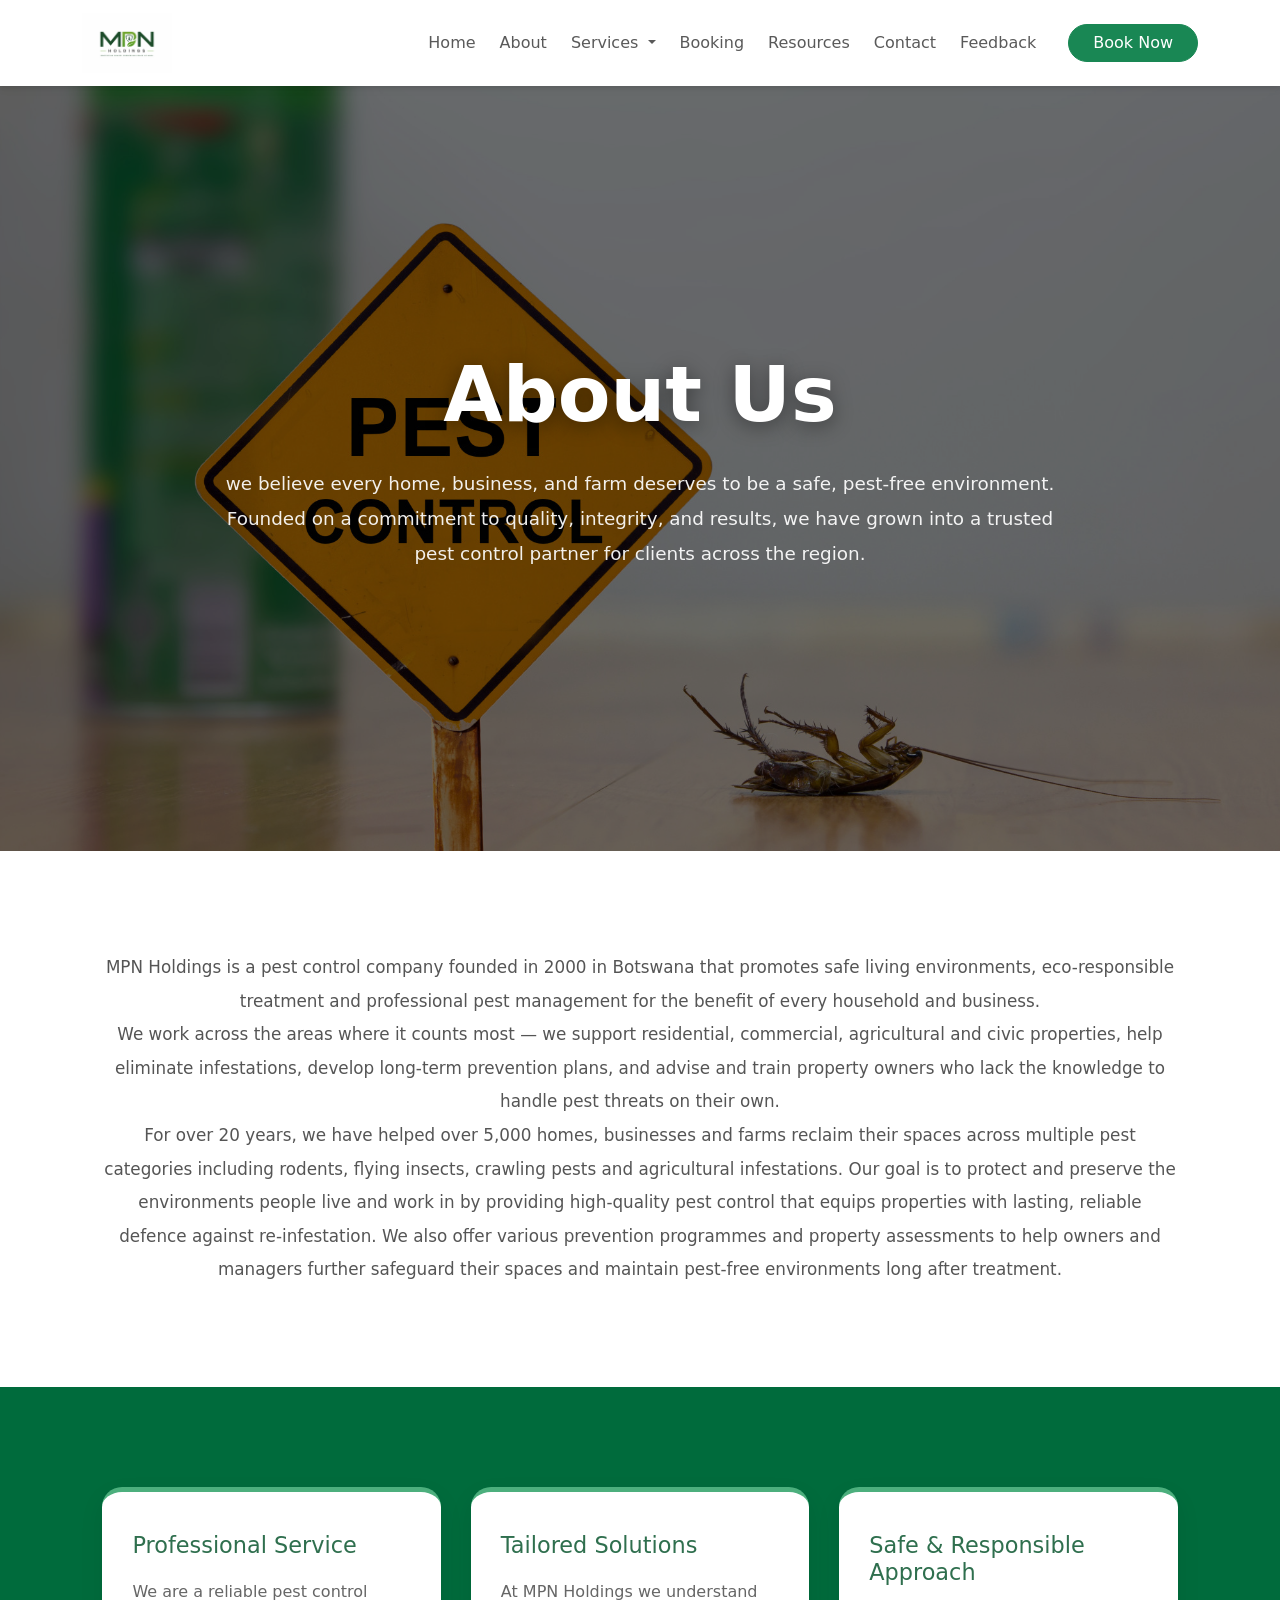
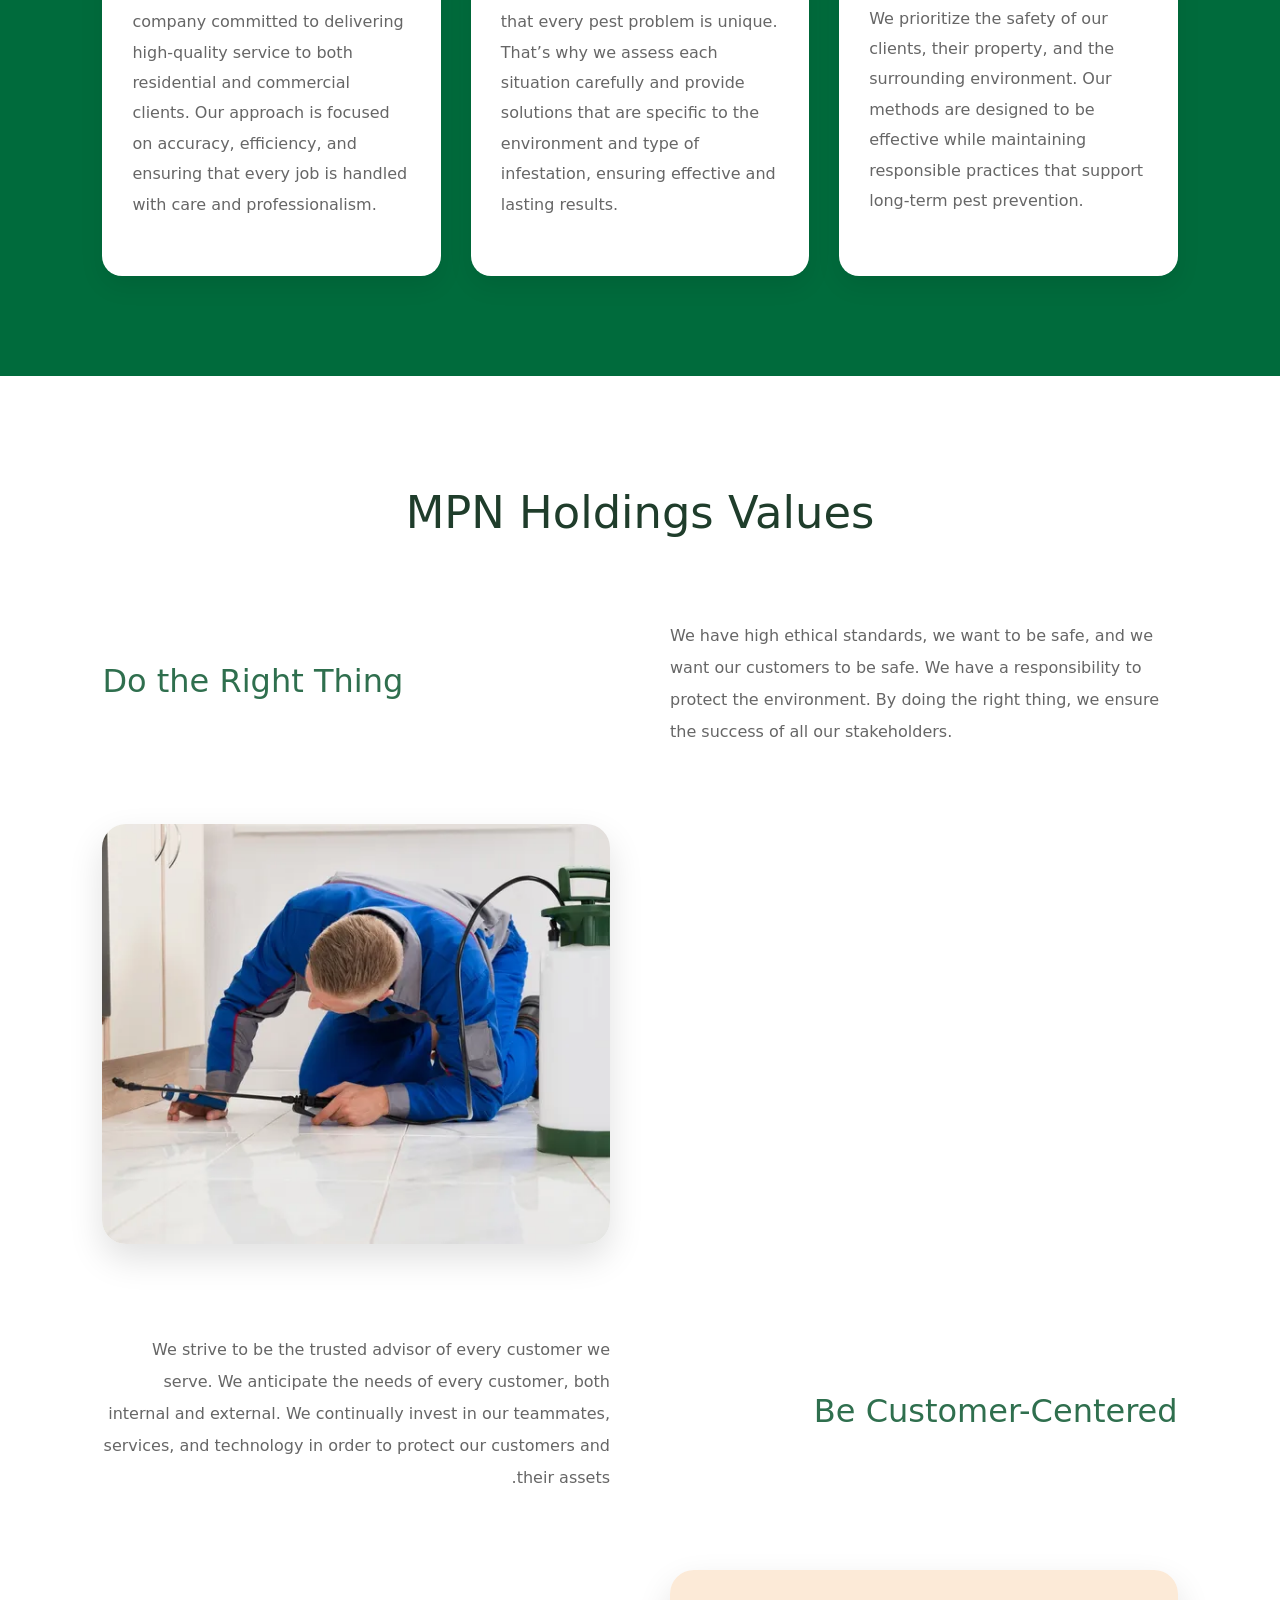
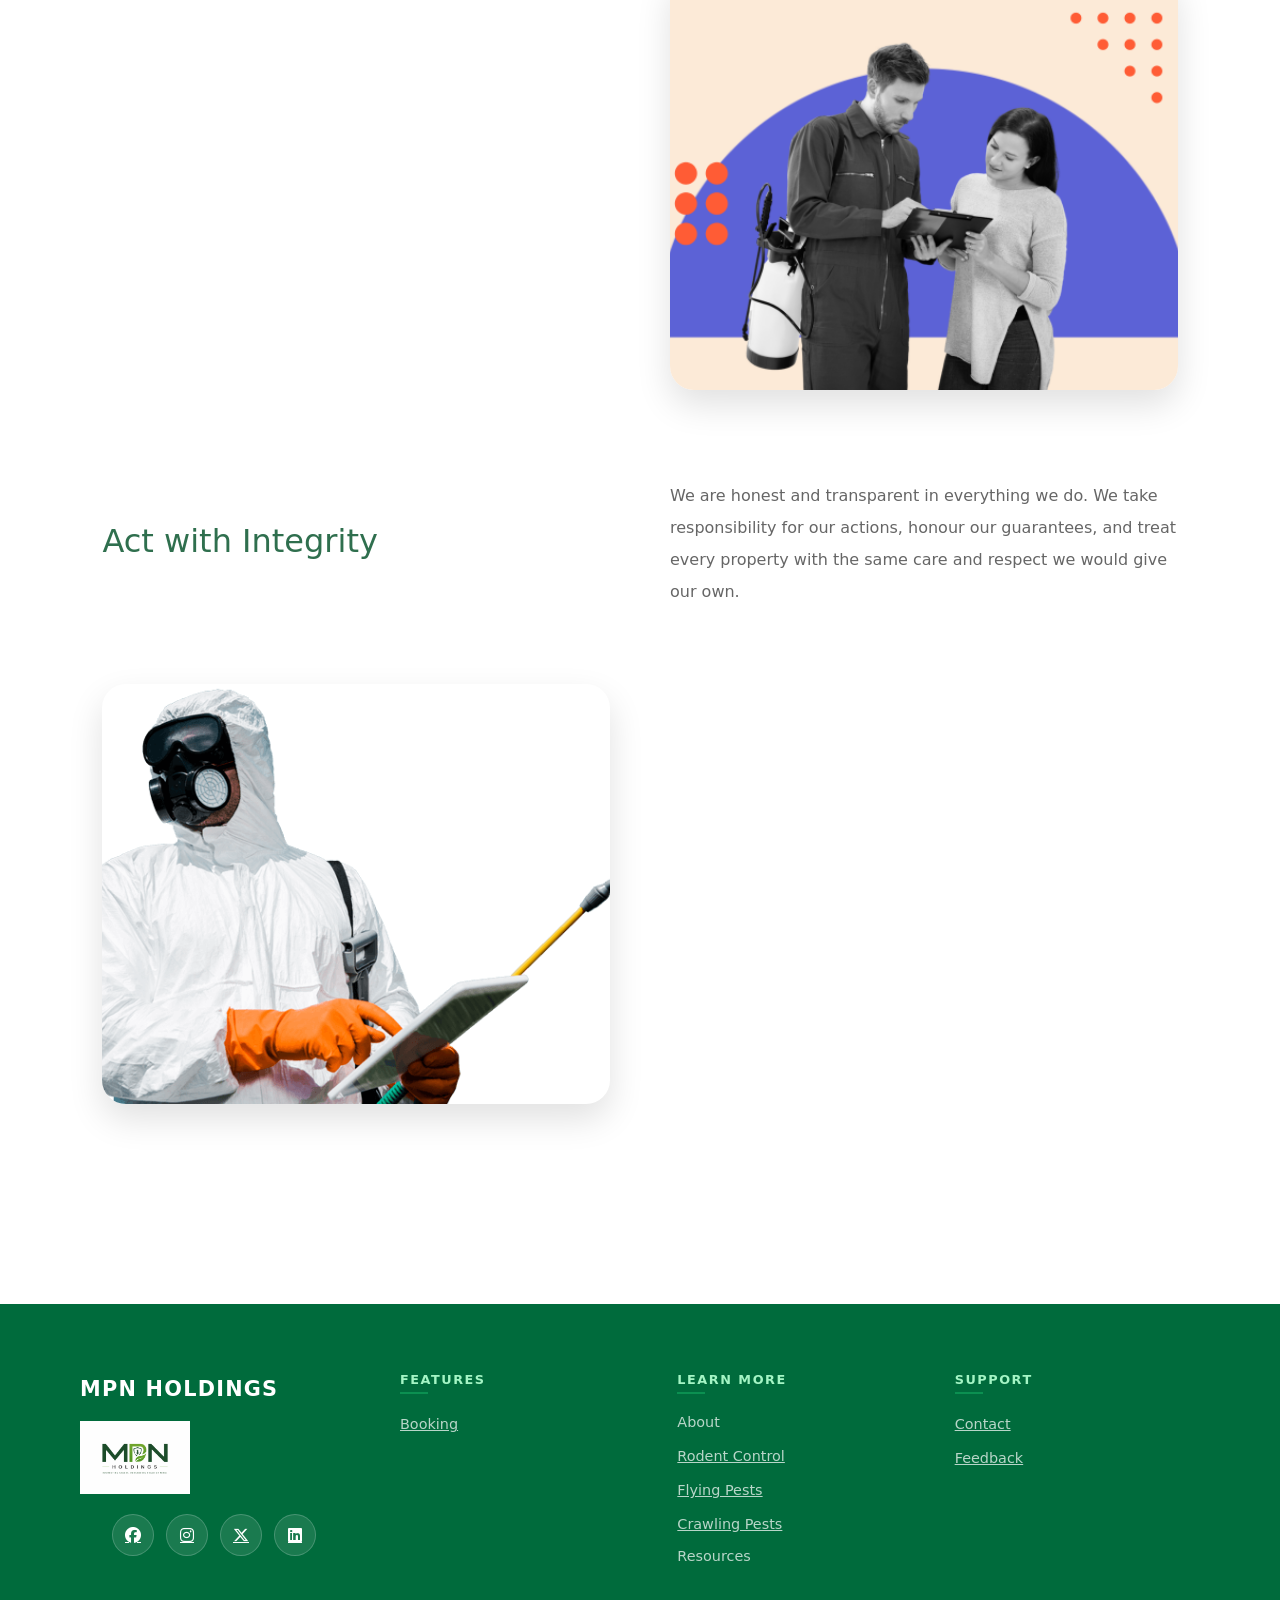
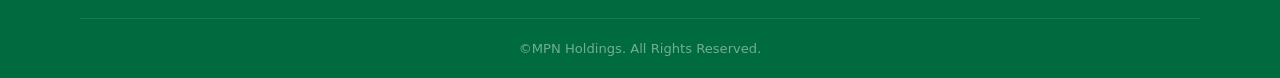
==== commit 327bdba5: ""Added Bootstrap"" ====
--- a/about.html
+++ b/about.html
@@ -8,62 +8,68 @@
     <title>MPN Holdings</title> 
      <link rel="stylesheet" href="style.css">
     <link rel="stylesheet" href="https://cdnjs.cloudflare.com/ajax/libs/font-awesome/6.5.0/css/all.min.css" />
+<link href="https://cdn.jsdelivr.net/npm/bootstrap@5.3.3/dist/css/bootstrap.min.css" rel="stylesheet">
 
+<script src="https://cdn.jsdelivr.net/npm/bootstrap@5.3.3/dist/js/bootstrap.bundle.min.js"></script>
 </head> 
 <body> 
 
 <!-- navigation-->
-    <header> 
-      <nav>
-        <div id="navbarNav">
-             <a href="index.html"><img src="Images/Logo.png" alt="MPN Holdings logo" /></a>
-     <button type="button">  </button>
-        <ul>
-      <li>
-        <a href="index.html">Home</a>
-     </li>
+     <header>
 
-        <li>
-      <a href="about.html">About</a>
-      </li>
+<nav class="navbar navbar-expand-lg navbar-light bg-white shadow-sm sticky-top">
+  <div class="container">
 
-        <li>
-       <a href="#">Services</a>
-     <ul>
-        <li><a href="Services/rodent.html">Rodent Control</a></li>
-      <li><a href="Services/Flying.html">Flying Pests</a></li>
-       <li><a href="Services/crawling.html">Crawling Pests</a></li>
-     </ul>
-      </li>
+    <a class="navbar-brand" href="index.html">
+      <img src="Images/Logo.png" style="width:90px;">
+    </a>
 
-            <li>
-     <a href="booking.html">Booking</a>
-      </li>
+    <button class="navbar-toggler" type="button" data-bs-toggle="collapse" data-bs-target="#navbarNav">
+      <span class="navbar-toggler-icon"></span>
+    </button>
 
-     <li>
-      <a href="resources.html">Resources</a>
-</li>
+    <div class="collapse navbar-collapse" id="navbarNav">
 
-      <li>
-       <a href="contact.html">Contact</a>
-      </li>
+      <ul class="navbar-nav ms-auto align-items-lg-center gap-lg-2">
 
-    <li>
-            <a href="feedback.html">Feedback</a>
-     </li>
-   </ul>
- </div>
+        <li class="nav-item"><a class="nav-link" href="index.html">Home</a></li>
+        <li class="nav-item"><a class="nav-link" href="about.html">About</a></li>
+
+        <li class="nav-item dropdown">
+          <a class="nav-link dropdown-toggle" href="#" role="button" data-bs-toggle="dropdown" aria-expanded="false">
+            Services
+          </a>
+
+          <ul class="dropdown-menu">
+            <li><a class="dropdown-item" href="Services/rodent.html">Rodent Control</a></li>
+            <li><a class="dropdown-item" href="Services/Flying.html">Flying Pests</a></li>
+            <li><a class="dropdown-item" href="Services/crawling.html">Crawling Pests</a></li>
+          </ul>
+        </li>
+
+        <li class="nav-item"><a class="nav-link" href="booking.html">Booking</a></li>
+        <li class="nav-item"><a class="nav-link" href="resources.html">Resources</a></li>
+        <li class="nav-item"><a class="nav-link" href="contact.html">Contact</a></li>
+        <li class="nav-item"><a class="nav-link" href="feedback.html">Feedback</a></li>
+
+        <li class="nav-item ms-lg-3">
+          <a class="btn btn-success px-4 rounded-pill" href="booking.html">Book Now</a>
+        </li>
+
+      </ul>
+    </div>
+
+  </div>
 </nav>
-    </header>
-
+</header>
     <!-- main content-->
 <main>
 <section class="About">
     <h2>About Us</h2>
     <p> we believe every home, business, and farm deserves to be a safe, pest-free environment. Founded on a commitment to quality, integrity, and results, we have grown into a trusted pest control partner for clients across the region.</p>
-    <figure class="about img">
+    
  <img src="Images/About image.jpeg" alt="Technicians photo">
- </figure>
+
 </section>
     <div class="Company brief">
 <p>MPN Holdings is a pest control company founded in 2000 in Botswana that promotes safe living environments, eco-responsible treatment and professional pest management for the benefit of every household and business.<br>
@@ -184,6 +190,6 @@
     </nav>
 <p>&copy;MPN Holdings. All Rights Reserved.</p>
     </footer> 
-
+<script src="https://cdn.jsdelivr.net/npm/bootstrap@5.3.3/dist/js/bootstrap.bundle.min.js"></script>
 </body>
 </html>
--- a/style.css
+++ b/style.css
@@ -54,107 +54,6 @@
     box-shadow: 0 2px 10px rgba(0,0,0,0.06);
 }
 
-
-nav{
-    max-width: 1300px;
-    margin: auto;
-    padding: 12px 5%;
-    display: flex;
-    justify-content: space-between;
-    align-items: center;
-}
-
-
-nav img{
-    width: 90px;
-    height: auto;
-    object-fit: contain;
-    display: block;
-}
-
-
-#navbarNav{
-    display: flex;
-    align-items: center;
-}
-
-#navbarNav > ul{
-    display: flex;
-    align-items: center;
-    gap: 10px;
-    list-style: none;
-}
-
-
-#navbarNav > ul > li{
-    position: relative;
-}
-
-#navbarNav > ul > li > a{
-    text-decoration: none;
-    color: #222;
-    font-size: 0.95rem;
-    font-weight: 600;
-    padding: 10px 16px;
-    border-radius: 8px;
-    transition: 0.3s ease;
-}
-
-#navbarNav > ul > li > a:hover{
-    background: #f3f4f6;
-    color: #0f766e;
-}
-
-/* dropdown */
-
-#navbarNav > ul > li > ul{
-    position: absolute;
-    top: 120%;
-    left: 0;
-    min-width: 220px;
-    background: white;
-    border-radius: 12px;
-    padding: 8px 0;
-    box-shadow: 0 10px 25px rgba(0,0,0,0.08);
-
-    opacity: 0;
-    visibility: hidden;
-    transform: translateY(10px);
-
-    transition: 0.3s ease;
-}
-
-
-#navbarNav > ul > li:hover > ul{
-    opacity: 1;
-    visibility: visible;
-    transform: translateY(0);
-}
-
-
-#navbarNav > ul > li > ul li{
-    list-style: none;
-}
-
-#navbarNav > ul > li > ul li a{
-    display: block;
-    text-decoration: none;
-    color: #444;
-    padding: 12px 18px;
-    font-size: 0.9rem;
-    transition: 0.3s ease;
-}
-
-
-#navbarNav > ul > li > ul li a:hover{
-    background: #f4f4f4;
-    color: #0f766e;
-}
-
-nav button{
-    display: none;
-}
-
 /*Buttons*/
 .btn-primary,
 .btn-secondary {
@@ -167,9 +66,9 @@
 }
 
 .btn-primary {
-    background: var(--primary);
-    color: var(--white);
-    margin-right: 12px;
+    border: 2px solid var(--primary);
+    color: var(--primary);
+     margin-right: 12px;
 }
 
 .btn-primary:hover {
@@ -239,7 +138,6 @@
     display:block;
 }
 
-/* Dark overlay */
 main figure:first-of-type::after{
     content:"";
     position:absolute;
@@ -332,7 +230,6 @@
     min-height: 0;
 }
 
-
 .why-us-content {
     order: 2;
     flex: 1 1 50%;
@@ -355,7 +252,6 @@
     color: var(--dark);
 }
 
-/* LIST STYLING */
 .why-us-content > ul {
     display: flex;
     flex-direction: column;
@@ -383,10 +279,7 @@
     color: var(--gray);
 }
 
-/* =========================
-   FOOTER
-   FIXED ALIGNMENT + STRUCTURE
-========================= */
+/* FOOTER */
 
 .site-footer {
     background: var(--greenish);
@@ -398,7 +291,6 @@
     padding: 70px 80px 0;
 }
 
-/* BRAND SECTION */
 .footer-brand {
     grid-column: 1;
     grid-row: 1;
@@ -514,13 +406,17 @@
     margin: 0;
 }
 
-/* =========================
+/*  ABOUT SECTION*/
+
+/* ==================================================
    ABOUT HERO SECTION
-========================= */
+================================================== */
 
 .About{
-    position: relative;
-    min-height: 75vh;
+    position:relative;
+
+    min-height:85vh;
+    width:100%;
 
     display:flex;
     flex-direction:column;
@@ -529,48 +425,38 @@
 
     text-align:center;
 
-    padding:120px 5%;
+    padding:120px 8%;
 
     overflow:hidden;
-    isolation:isolate;
-}
-
-/* Background image */
-.about.img{
+}
+
+/* HERO IMAGE */
+.About img{
     position:absolute;
     inset:0;
 
-    z-index:-2;
-
-    margin:0;
-}
-
-.about.img img{
     width:100%;
     height:100%;
 
     object-fit:cover;
     object-position:center;
 
-    display:block;
-}
-
-/* Dark overlay */
+    z-index:-2;
+}
+
+/* DARK OVERLAY */
 .About::before{
     content:"";
 
     position:absolute;
     inset:0;
 
-    background:linear-gradient(
-        rgba(0,0,0,0.55),
-        rgba(0,0,0,0.55)
-    );
+    background:rgba(0,0,0,0.55);
 
     z-index:-1;
 }
 
-/* Title */
+/* HERO TITLE */
 .About h2{
     font-size:clamp(3rem, 6vw, 5rem);
 
@@ -583,7 +469,7 @@
     text-shadow:0 4px 20px rgba(0,0,0,0.4);
 }
 
-/* Intro text */
+/* HERO TEXT */
 .About p{
     max-width:850px;
 
@@ -594,14 +480,13 @@
     color:rgba(255,255,255,0.92);
 }
 
-/* =========================
+/* ==================================================
    COMPANY BRIEF
-========================= */
+================================================== */
 
 .Company.brief{
     padding:100px 8%;
-
-    background:#ffffff;
+    background:white;
 }
 
 .Company.brief p{
@@ -614,14 +499,16 @@
     line-height:2;
 
     color:#555;
-}
-
-/* =========================
-   WHO WE ARE SECTION
-========================= */
+
+    text-align:center;
+}
+
+/* ==================================================
+   WHO WE ARE
+================================================== */
 
 .who.we.are{
-    background:var(--light);
+    background: var(--greenish);
 
     padding:100px 8%;
 
@@ -632,7 +519,7 @@
     gap:30px;
 }
 
-/* Cards */
+/* CARDS */
 .who.we.are li{
     list-style:none;
 
@@ -646,51 +533,49 @@
 
     transition:0.3s ease;
 
-    border-top:5px solid var(--primary);
+    border-top:5px solid #4caf7d;
 }
 
 .who.we.are li:hover{
     transform:translateY(-10px);
 }
 
-/* Card titles */
+/* CARD TITLES */
 .who.we.are h3{
     font-size:1.4rem;
 
-    color:var(--primary);
+    color:#2f6f4e;
 
     margin-bottom:18px;
 }
 
-/* Card text */
+/* CARD TEXT */
 .who.we.are p{
     color:#666;
-
     line-height:1.9;
 }
 
-/* =========================
-   CORE VALUES SECTION
-========================= */
+/* ==================================================
+   CORE VALUES
+================================================== */
 
 .core.values{
     padding:110px 8%;
-
     background:white;
 }
 
-/* Main title */
+/* SECTION TITLE */
 .core.values > h2{
     text-align:center;
 
-    font-size:clamp(2.5rem, 5vw, 4rem);
-
-    color:var(--dark);
-
-    margin-bottom:70px;
-}
-
-/* Articles */
+    font-size: clamp(1.8rem, 3.5vw, 3rem);
+
+    color:#1f3d2b;
+
+    margin-bottom:80px;
+}
+
+/* VALUE ARTICLES */
 .core.values article{
     display:grid;
 
@@ -698,29 +583,29 @@
 
     align-items:center;
 
-    gap:50px;
-
-    margin-bottom:80px;
-}
-
-/* Alternate layout */
-.core.values article:nth-child(even){
-    direction:rtl;
-}
-
-.core.values article:nth-child(even) *{
-    direction:ltr;
-}
-
-/* Text */
+    gap:60px;
+
+    margin-bottom:90px;
+}
+
+/* CONTENT */
+.core.values .values,
+.core.values article div{
+    display:flex;
+    flex-direction:column;
+    justify-content:center;
+}
+
+/* TITLES */
 .core.values h3{
     font-size:2rem;
 
-    color:var(--primary);
+    color:#2f6f4e;
 
     margin-bottom:20px;
 }
 
+/* TEXT */
 .core.values p{
     color:#666;
 
@@ -729,34 +614,91 @@
     font-size:1rem;
 }
 
-/* Images */
-.core.values figure{
+/* IMAGES */
+.core.values img{
     width:100%;
-
     height:420px;
 
-    overflow:hidden;
+    object-fit:cover;
 
     border-radius:24px;
 
     box-shadow:0 15px 35px rgba(0,0,0,0.12);
-}
-
-.core.values figure img{
-    width:100%;
-    height:100%;
-
-    object-fit:cover;
 
     transition:0.5s ease;
 }
 
-/* Zoom hover */
-.core.values figure:hover img{
-    transform:scale(1.08);
-}
-
-
+/* IMAGE HOVER */
+.core.values img:hover{
+    transform:scale(1.03);
+}
+
+/* ==================================================
+   ALTERNATING LAYOUT
+================================================== */
+.core.values article .values{
+    display: contents;
+}
+/* FIRST ARTICLE */
+.core.values article:nth-of-type(1){
+    direction: ltl;
+}
+
+/* SECOND ARTICLE */
+.core.values article:nth-of-type(2){
+    direction:rtl;
+}
+
+.core.values article:nth-of-type(2) *{
+    direction:rtl;
+}
+
+/* THIRD ARTICLE */
+.core.values article:nth-of-type(3){
+    grid-template-columns:1fr 1fr;
+}
+
+/* ==================================================
+   RESPONSIVE
+================================================== */
+
+@media (max-width:900px){
+
+    .core.values article{
+        grid-template-columns:1fr;
+    }
+
+    .core.values article:nth-of-type(2){
+        direction:ltr;
+    }
+
+    .About{
+        min-height:70vh;
+    }
+
+    .About h2{
+        font-size:2.8rem;
+    }
+}
+
+@media (max-width:600px){
+
+    .About{
+        padding:100px 6%;
+    }
+
+    .About h2{
+        font-size:2.2rem;
+    }
+
+    .About p{
+        font-size:1rem;
+    }
+
+    .core.values img{
+        height:300px;
+    }
+}
 /*Rodent pest*/
 
 .Service{
@@ -769,7 +711,7 @@
     overflow:hidden;
 }
 
-/* BACKGROUND IMAGE */
+
 .Service > img{
     position:absolute;
     top:0;
@@ -780,7 +722,7 @@
     z-index:1;
 }
 
-/* DARK OVERLAY */
+
 .Service::after{
     content:"";
     position:absolute;
@@ -792,7 +734,7 @@
     z-index:2;
 }
 
-/* TEXT CONTENT */
+
 .Service > div{
     position:relative;
     z-index:3;
@@ -800,7 +742,7 @@
     color:white;
 }
 
-/* HEADING */
+
 .Service h1{
     font-size:clamp(3rem, 7vw, 6rem);
     line-height:1;
@@ -809,7 +751,7 @@
     color:white;
 }
 
-/* PARAGRAPH */
+
 .Service p{
     font-size:1.1rem;
     line-height:2;
@@ -817,7 +759,7 @@
     margin-bottom:40px;
 }
 
-/* BUTTON */
+
 .Service a{
     display:inline-block;
     padding:15px 32px;
@@ -833,80 +775,71 @@
     transform:translateY(-3px);
 }
 
-
 .Rodent-pest-control {
   max-width: 1100px;
   margin: auto;
   padding: 60px 20px;
+
+  display: flex;
+  flex-wrap: wrap;
+  gap: 30px;
+  align-items: flex-start;
+
+  flex-direction: row; /* keeps normal layout */
 }
 
 .Rodent-pest-control h2 {
+  flex: 1 1 100%;
   text-align: left;
-  margin-bottom: 20px;
+
   color: #1f3d2b;
-}
-
-.Rodent-pest-control p {
-  color: #444;
-  line-height: 1.6;
-  margin-bottom: 15px;
-}
-
-/* KEY FIX: turn section into flex container for better control */
-.Rodent-pest-control {
-  display: flex;
-  flex-direction: column;
-}
-
-/* wrap ONLY paragraph flow after first paragraph + image */
+  margin-bottom: 10px;
+  font-size: 2rem;
+}
+
 .Rodent-pest-control img {
-  width: 320px;
+  order: 0;
+
+  flex: 0 0 40%;
   max-width: 40%;
+
   height: auto;
-
   border-radius: 10px;
   object-fit: cover;
 
-  /* IMPORTANT: remove float */
-  float: none;
-}
-
-/* Create a pseudo layout for 2nd paragraph + image */
-.Rodent-pest-control p:nth-of-type(2) {
-  display: flex;
-  align-items: flex-start;
-  gap: 20px;
-}
-
-/* Move image visually inside second paragraph row */
-.Rodent-pest-control img {
-  order: -1;
+  box-shadow: 0 8px 20px rgba(0,0,0,0.1);
+}
+
+.Rodent-pest-control p {
+  order: 1;
+
+  flex: 1 1 55%;
   margin: 0;
-}
-
-/* Make sure text fills space */
-.Rodent-pest-control p:nth-of-type(2) {
-  flex: 1;
-}
-
-/* Clear spacing for other paragraphs */
-.Rodent-pest-control p:nth-of-type(1),
-.Rodent-pest-control p:nth-of-type(3) {
-  display: block;
-}
-
-/* Responsive */
+
+  color: #444;
+  line-height: 1.7;
+}
+
+/* =========================
+   RESPONSIVE
+========================= */
+
 @media (max-width: 768px) {
-  .Rodent-pest-control p:nth-of-type(2) {
+
+  .Rodent-pest-control {
     flex-direction: column;
   }
 
-  .Rodent-pest-control img {
-    width: 100%;
+  .Rodent-pest-control img,
+  .Rodent-pest-control p {
+    flex: 1 1 100%;
     max-width: 100%;
   }
-}
-
+
+  .Rodent-pest-control h2 {
+    text-align: center;
+  }
+}
 
 section[class="treatment"]{
     background: var(--greenish);
@@ -916,12 +849,11 @@
   background: var(--light);
   padding: 60px 20px;
 
-  /* IMPORTANT: allow full width background */
   width: 100%;
   max-width: 100%;
 }
 
-/* Optional: keep content centered but not limiting background */
+
 .treatment > h2,
 .treatment > p,
 .treatment ul {
@@ -930,33 +862,32 @@
   margin-right: auto;
 }
 
-/* Heading */
+
 .treatment h2 {
   text-align: left;
   margin-bottom: 10px;
   color: var(--light);
 }
 
-/* Intro text */
+
 .treatment p {
   text-align: center;
   margin-bottom: 30px;
   color: var(--light);
 }
 
-/* List reset */
+
 .treatment ul {
   list-style: none;
   padding: 0;
   margin: 0 auto;
 }
 
-/* Each treatment block */
 .treatment li {
   margin-bottom: 30px;
 }
 
-/* Card layout */
+
 .treatment article {
   display: flex;
   align-items: center;
@@ -970,7 +901,6 @@
   box-shadow: 0 4px 15px rgba(0,0,0,0.08);
 }
 
-/* Text */
 .treatment article h3 {
   margin-top: 0;
   color: var(--greenish);
@@ -982,7 +912,7 @@
   color: var(--light);
 }
 
-/* Image */
+
 .treatment article img {
   width: 280px;
   max-width: 40%;
@@ -1003,7 +933,7 @@
   color: var(--dark);
 }
 
-/* Grid Layout */
+
 .signs-grid {
   list-style: none;
   padding: 0;
@@ -1016,12 +946,12 @@
   max-width: 1200px;
 }
 
-/* Make list items stretch equally */
+
 .signs-grid li {
   display: flex;
 }
 
-/* Card Styling */
+
 .sign-card {
   background: #ffffff;
   border-radius: 12px;
@@ -1042,7 +972,7 @@
   transform: translateY(-5px);
 }
 
-/* Uniform Image Size */
+
 .sign-card img {
   width: 100%;
   height: 220px;
@@ -1050,31 +980,1130 @@
   display: block;
 }
 
-/* Heading */
+
 .sign-card h3 {
   margin: 20px 15px 10px;
   color: var(--dark);
-  min-height: 60px; /* keeps titles aligned */
-}
-
-/* Paragraph */
+  min-height: 60px; 
+}
+
+
 .sign-card p {
   margin: 0 15px 20px;
   color: #444;
   line-height: 1.6;
 
-  flex-grow: 1; /* equal card heights */
-}
-
-/* Responsive */
+  flex-grow: 1; 
+}
+
+/*Flying*/
+
+.Flying-pest-control {
+  max-width: 1100px;
+  margin: auto;
+  padding: 60px 20px;
+
+  display: flex;
+  flex-wrap: wrap;
+  gap: 30px;
+  align-items: flex-start;
+}
+
+
+.Flying-pest-control h2 {
+  flex: 1 1 100%;
+  text-align: left;
+
+  font-size: 2rem;
+  color: #1f3d2b;
+
+  margin-bottom: 10px;
+}
+
+.Flying-pest-control img {
+  flex: 0 0 40%;
+  max-width: 40%;
+
+  height: auto;
+
+  border-radius: 10px;
+  object-fit: cover;
+
+  box-shadow: 0 8px 20px rgba(0,0,0,0.1);
+
+  order: 0; /* ensures left side */
+}
+
+
+.Flying-pest-control p {
+  flex: 1 1 55%;
+
+  color: #444;
+  line-height: 1.7;
+
+  margin: 0;
+
+  order: 1;
+}
+
+/* spacing between paragraphs */
+.Flying-pest-control p + p {
+  margin-top: 12px;
+}
+
+.Fly-signs {
+  background: var(--light);
+  padding: 60px 20px;
+  width: 100%;
+}
+
+/* SECTION TITLE */
+.Fly-signs h2 {
+  text-align: center;
+  margin-bottom: 40px;
+  color: var(--dark);
+  font-size: 2rem;
+}
+/* =========================
+   RESPONSIVE
+========================= */
+
+@media (max-width: 768px) {
+
+  .Flying-pest-control {
+    flex-direction: column;
+  }
+
+  .Flying-pest-control img,
+  .Flying-pest-control p {
+    flex: 1 1 100%;
+    max-width: 100%;
+    order: unset;
+  }
+
+  .Flying-pest-control h2 {
+    text-align: center;
+  }
+}
+
+/*crawling*/
+
+/* =========================
+   CRAWLING PEST CONTROL
+========================= */
+
+.Crawling-pest-control {
+  max-width: 1100px;
+  margin: auto;
+  padding: 60px 20px;
+
+  display: flex;
+  flex-wrap: wrap;
+  gap: 30px;
+  align-items: flex-start;
+}
+
+/* TITLE */
+.Crawling-pest-control h2 {
+  flex: 1 1 100%;
+  text-align: left;
+
+  font-size: 2rem;
+  color: #1f3d2b;
+
+  margin-bottom: 10px;
+}
+
+/* IMAGE (LEFT SIDE) */
+.Crawling-pest-control img {
+  flex: 0 0 40%;
+  max-width: 40%;
+
+  height: auto;
+
+  border-radius: 10px;
+  object-fit: cover;
+
+  box-shadow: 0 8px 20px rgba(0,0,0,0.1);
+
+  order: 0; /* forces image left */
+}
+
+/* TEXT (RIGHT SIDE) */
+.Crawling-pest-control p {
+  flex: 1 1 55%;
+
+  color: #444;
+  line-height: 1.7;
+
+  margin: 0;
+
+  order: 1;
+}
+
+/* spacing between paragraphs */
+.Crawling-pest-control p + p {
+  margin-top: 12px;
+}
+
+.Crawling-signs {
+  background: var(--light);
+  padding: 60px 20px;
+  width: 100%;
+}
+
+/* SECTION TITLE */
+.Crawling-signs h2 {
+  text-align: center;
+  margin-bottom: 40px;
+  color: var(--dark);
+  font-size: 2rem;
+}
+/* =========================
+   RESPONSIVE
+========================= */
+
+@media (max-width: 768px) {
+
+  .Crawling-pest-control {
+    flex-direction: column;
+  }
+
+  .Crawling-pest-control img,
+  .Crawling-pest-control p {
+    flex: 1 1 100%;
+    max-width: 100%;
+    order: unset;
+  }
+
+  .Crawling-pest-control h2 {
+    text-align: center;
+  }
+}
+/*booking page*/
+.booking {
+  width: 100%;
+  margin: 0;
+  padding: 0;
+}
+
+.booking h1 {
+  width: 100%;
+  margin: 0;
+
+  background: linear-gradient(135deg, #2f6f4e, #4caf7d);
+  color: white;
+
+  text-align: center;
+  padding: 50px 20px;
+
+  font-size: 2.6rem;
+  letter-spacing: 1px;
+}
+
+.booking p {
+  text-align: center;
+  max-width: 750px;
+  margin: 20px auto 40px;
+
+  color: #555;
+  font-size: 1.1rem;
+  line-height: 1.5;
+}
+
+.booking-section {
+  display: flex;
+  justify-content: center;
+  flex-direction: column; 
+  align-items: center;
+
+  padding: 20px;
+}
+
+.booking-section h2 {
+  text-align: center;
+  margin: 0 0 20px 0;
+
+  color: #1f3d2b;
+  font-size: 1.8rem;
+}
+
+.booking-form {
+  background: #ffffff;
+  width: 100%;
+  max-width: 850px;
+
+  padding: 30px;
+  border-radius: 12px;
+
+  box-shadow: 0 10px 25px rgba(0,0,0,0.08);
+}
+
+.book-form .form-row {
+  display: grid;
+  grid-template-columns: repeat(2, 1fr);
+  gap: 15px;
+}
+
+.book-form input,
+.book-form textarea {
+  width: 100%;
+  padding: 12px 14px;
+
+  border: 1px solid #ddd;
+  border-radius: 8px;
+
+  font-size: 14px;
+  transition: 0.3s ease;
+}
+
+.book-form input:focus,
+.book-form textarea:focus {
+  outline: none;
+  border-color: #4caf7d;
+  box-shadow: 0 0 0 3px rgba(76, 175, 125, 0.15);
+}
+
+.book-form textarea {
+  margin-top: 15px;
+  resize: none;
+}
+
+.form-btn {
+  margin-top: 20px;
+  width: 100%;
+
+  background: linear-gradient(135deg, #2f6f4e, #4caf7d);
+  color: white;
+
+  border: none;
+  padding: 14px;
+
+  font-size: 16px;
+  border-radius: 8px;
+
+  cursor: pointer;
+  transition: 0.3s ease;
+}
+
+.form-btn:hover {
+  transform: translateY(-2px);
+  box-shadow: 0 8px 20px rgba(0,0,0,0.15);
+}
+
+/* =======================
+   RESPONSIVE
+======================= */
+@media (max-width: 768px) {
+  .book-form .form-row {
+    grid-template-columns: 1fr;
+  }
+
+  .booking h1 {
+    font-size: 2rem;
+  }
+}
+
+/*resources*/
+.Resources {
+    position: relative;
+    width: 100%;
+    min-height: 75vh;
+
+    display: flex;
+    align-items: left;
+
+    padding: 0 8%;
+
+    overflow: hidden;
+}
+
+.Resources img {
+    position: absolute;
+    inset: 0;
+    width: 100%;
+    height: 100%;
+    object-fit: cover;
+    z-index: 1;
+}
+
+
+.Resources::before {
+    content: "";
+    position: absolute;
+    inset: 0;
+    background: rgba(0,0,0,0.55);
+    z-index: 2;
+}
+
+.resource-content {
+    position: relative;
+    z-index: 3;
+    max-width: 700px;
+    color: white;
+}
+
+.resource-content h1 {
+    font-size: clamp(2.5rem, 5vw, 4rem);
+    margin-bottom: 20px;
+}
+
+.resource-content p {
+    font-size: 1.1rem;
+    line-height: 1.8;
+    margin-bottom: 25px;
+}
+
+.resource-content a {
+    display: inline-block;
+    padding: 12px 25px;
+    background: #2f6f4e;
+    color: white;
+    border-radius: 30px;
+    text-decoration: none;
+}
+
+
+.Resource-intro {
+    padding: 70px 8%;
+    text-align: left;
+}
+
+.Resource-intro h2 {
+    font-size: 2rem;
+    margin-bottom: 15px;
+    text-align: left;
+}
+
+
+.Resource-tips {
+    padding: 70px 8%;
+    background: var(--greenish) 
+}
+
+.resource-title {
+    text-align: left;
+    font-size: 2rem;
+    margin-bottom: 40px;
+}
+
+.resource-grid {
+    list-style: none;
+    display: grid;
+    grid-template-columns: repeat(3, 1fr);
+    gap: 25px;
+    padding: 0;
+    margin: 0;
+}
+
+.resource-card {
+    background: white;
+    border-radius: 12px;
+    overflow: hidden;
+
+    box-shadow: 0 5px 15px rgba(0,0,0,0.1);
+
+    text-align: center;
+}
+
+.resource-card img {
+    width: 100%;
+    height: 200px;
+    object-fit: cover;
+}
+
+.resource-card h3 {
+    margin: 15px 10px 10px;
+}
+
+.resource-card p {
+    padding: 0 15px 20px;
+    color: #555;
+    line-height: 1.6;
+}
+
+.Environment {
+    padding: 70px 8%;
+    text-align: center;
+}
+
+/* =========================
+   RESPONSIVE
+========================= */
 @media (max-width: 900px) {
-  .signs-grid {
+    .resource-grid {
+        grid-template-columns: repeat(2, 1fr);
+    }
+}
+
+@media (max-width: 600px) {
+    .resource-grid {
+        grid-template-columns: 1fr;
+    }
+}
+
+.resources-content a {
+  display: inline-block;
+
+  padding: 12px 25px;
+  background: #2f6f4e;
+  color: white;
+
+  border-radius: 30px;
+  text-decoration: none;
+
+  transition: 0.3s ease;
+}
+
+.resources-content a:hover {
+  background: #24563c;
+  transform: translateY(-2px);
+}
+
+/* =========================
+   PURPOSE SECTION
+========================= */
+.Resource-intro {
+  padding: 70px 8%;
+  text-align: center;
+}
+
+.Resource-intro h2 {
+  font-size: 2.2rem;
+  margin-bottom: 15px;
+}
+
+.Resource-intro p {
+  max-width: 900px;
+  margin: auto;
+  line-height: 1.8;
+  color: #555;
+}
+
+/* =========================
+   TIPS SECTION (GRID FIX)
+========================= */
+.Resource-tips {
+  padding: 70px 8%;
+  background: #f5f5f5;
+}
+
+.resource-title {
+  text-align: center;
+  font-size: 2rem;
+  margin-bottom: 40px;
+}
+
+/* IMPORTANT GRID */
+.resource-grid {
+  display: grid;
+  grid-template-columns: repeat(3, 1fr);
+  gap: 25px;
+
+  list-style: none;
+  padding: 0;
+  margin: 0;
+}
+
+/* CARD */
+.resource-card {
+  background: #fff;
+  border-radius: 12px;
+
+  overflow: hidden;
+
+  box-shadow: 0 5px 15px rgba(0,0,0,0.08);
+
+  transition: 0.3s ease;
+  text-align: center;
+}
+
+.resource-card:hover {
+  transform: translateY(-5px);
+}
+
+/* IMAGE */
+.resource-card img {
+  width: 100%;
+  height: 180px;
+  object-fit: cover;
+}
+
+/* TITLE */
+.resource-card h3 {
+  margin: 15px 10px 10px;
+  color: #2f6f4e;
+}
+
+/* TEXT */
+.resource-card p {
+  padding: 0 15px 15px;
+  color: #555;
+  line-height: 1.5;
+}
+
+/* =========================
+   ENVIRONMENT SECTION
+========================= */
+.Environment {
+  padding: 70px 8%;
+  background: white;
+}
+
+.Environment h2 {
+  text-align: center;
+  margin-bottom: 20px;
+  font-size: 2rem;
+}
+
+.Environment p {
+  max-width: 1000px;
+  margin: auto;
+  line-height: 1.8;
+  color: #555;
+}
+
+/* =========================
+   RESPONSIVE DESIGN
+========================= */
+@media (max-width: 900px) {
+  .resource-grid {
     grid-template-columns: repeat(2, 1fr);
   }
 }
 
 @media (max-width: 600px) {
-  .signs-grid {
+  .resource-grid {
     grid-template-columns: 1fr;
   }
+
+  .Resources {
+    min-height: 70vh;
+  }
+}
+main > h2 {
+  position: relative;
+  margin: 0;
+  text-align: center;
+
+  color: white;
+  font-size: 3rem;
+
+  padding: 0;
+}
+
+main > img {
+  width: 100%;
+  height: 400px;
+  object-fit: cover;
+
+  display: block;
+}
+
+main > h2 {
+  position: absolute;
+  top: 160px;
+  left: 50%;
+  transform: translateX(-50%);
+
+  z-index: 2;
+  width: 100%;
+}
+
+main > img {
+  position: relative;
+}
+
+main > img::after {
+  content: "";
+  position: absolute;
+  inset: 0;
+  background: rgba(0,0,0,0.5);
+}
+
+main > p {
+  text-align: center;
+  margin: 30px auto 40px;
+  max-width: 700px;
+
+  color: #555;
+}
+
+/* CONTACT LAYOUT */
+.contact-section {
+  padding: 40px 10%;
+}
+
+.contact-container {
+  display: flex;
+  gap: 15px; /* reduced from 30px */
+  align-items: stretch;
+}
+
+.contact-form {
+  background: #ffffff;
+  flex: 1;
+
+  padding: 30px;
+  border-radius: 12px;
+
+  box-shadow: 0 10px 25px rgba(0,0,0,0.08);
+}
+
+.contact-form .form-row {
+  display: grid;
+  grid-template-columns: repeat(2, 1fr);
+  gap: 18px; /* slightly more space between Name & Email */
+}
+
+.contact-form input,
+.contact-form textarea {
+  margin-bottom: 14px;
+}
+
+.contact-form input,
+.contact-form textarea {
+  width: 100%;
+  padding: 12px 14px;
+
+  border: 1px solid #ddd;
+  border-radius: 8px;
+
+  font-size: 14px;
+  transition: 0.3s ease;
+}
+
+.contact-form input:focus,
+.contact-form textarea:focus {
+  outline: none;
+  border-color: #4caf7d;
+  box-shadow: 0 0 0 3px rgba(76, 175, 125, 0.15);
+}
+
+
+.contact-form textarea {
+  margin-top: 15px;
+  resize: none;
+}
+
+
+.btn-primary {
+  margin-top: 20px;
+  width: 100%;
+
+  background: linear-gradient(135deg, #2f6f4e, #4caf7d);
+  color: white;
+
+  border: none;
+  padding: 14px;
+
+  font-size: 16px;
+  border-radius: 8px;
+
+  cursor: pointer;
+  transition: 0.3s ease;
+}
+
+.btn-primary:hover {
+  transform: translateY(-2px);
+  box-shadow: 0 8px 20px rgba(0,0,0,0.15);
+}
+
+/*MAP*/
+iframe {
+  flex: 1;
+  border-radius: 12px;
+  box-shadow: 0 10px 25px rgba(0,0,0,0.08);
+}
+
+/* =======================
+   RESPONSIVE
+======================= */
+@media (max-width: 900px) {
+  .contact-container {
+    flex-direction: column;
+  }
+
+  main > h2 {
+    font-size: 2rem;
+    top: 120px;
+  }
+
+  main > img {
+    height: 300px;
+  }
+
+  .contact-form .form-row {
+    grid-template-columns: 1fr;
+  }
+}
+
+
+/*feedback page*/
+.Feedback {
+  position: relative;
+  width: 100%;
+}
+
+.Feedback img {
+  width: 100%;
+  height: 400px;
+  object-fit: cover;
+  display: block;
+}
+
+.Feedback::after {
+  content: "";
+  position: absolute;
+  inset: 0;
+  background: rgba(0,0,0,0.45);
+}
+
+.Feedback div {
+  position: absolute;
+  top: 50%;
+  left: 50%;
+
+  transform: translate(-50%, -50%);
+  z-index: 2;
+
+  width: 100%;
+  text-align: center;
+}
+
+.Feedback h1 {
+  color: white;
+  font-size: 3rem;
+  margin: 0;
+}
+
+.Feedback p {
+  position: absolute;
+  top: 260px; 
+
+  left: 50%;
+  transform: translateX(-50%);
+
+  width: 90%;
+  max-width: 700px;
+
+  color: #555;
+  background: #f4f7f5;
+
+  padding: 20px;
+  border-radius: 10px;
+
+  line-height: 1.6;
+}
+
+.feedback-section {
+  padding: 60px 8%;
+  margin-top: 40px;
+}
+
+.feedback-container {
+  display: flex;
+  justify-content: center;
+}
+
+.feedback-form {
+  width: 100%;
+  max-width: 850px;
+
+  background: white;
+  padding: 35px;
+
+  border-radius: 14px;
+  box-shadow: 0 10px 25px rgba(0,0,0,0.08);
+}
+
+.feedback-form .form-row {
+  display: grid;
+  grid-template-columns: repeat(2, 1fr);
+  gap: 18px;
+}
+
+.feedback-form input,
+.feedback-form textarea,
+.feedback-form select {
+  width: 100%;
+  padding: 12px 14px;
+
+  border: 1px solid #ddd;
+  border-radius: 8px;
+
+  font-size: 14px;
+  transition: 0.3s ease;
+
+  margin-bottom: 14px;
+  box-sizing: border-box;
+}
+
+.feedback-form input:focus,
+.feedback-form textarea:focus,
+.feedback-form select:focus {
+  outline: none;
+  border-color: #4caf7d;
+  box-shadow: 0 0 0 3px rgba(76, 175, 125, 0.15);
+}
+
+.feedback-form fieldset {
+  border: 1px solid #ddd;
+  border-radius: 10px;
+
+  padding: 15px;
+  margin-bottom: 15px;
+}
+
+.feedback-form legend {
+  padding: 0 10px;
+  color: #2f6f4e;
+  font-weight: bold;
+}
+
+.feedback-form textarea {
+  resize: none;
+}
+
+.btn-primary {
+  width: 100%;
+  padding: 14px;
+
+  border: none;
+  border-radius: 8px;
+
+  background: linear-gradient(135deg, #2f6f4e, #4caf7d);
+  color: white;
+
+  font-size: 16px;
+  cursor: pointer;
+
+  transition: 0.3s ease;
+}
+
+.btn-primary:hover {
+  transform: translateY(-2px);
+  box-shadow: 0 8px 20px rgba(0,0,0,0.15);
+}
+
+/* =======================
+   REVIEWS SECTION
+======================= */
+.reviews {
+  padding: 60px 8%;
+  background: var(--secondary);
+}
+
+.reviews h2 {
+  text-align: center;
+  color: #1f3d2b;
+  margin-bottom: 40px;
+  font-size: 2rem;
+}
+
+/* GRID LAYOUT */
+.reviews {
+  display: grid;
+  grid-template-columns: repeat(3, 1fr);
+  gap: 25px;
+}
+
+/* Keep heading full width */
+.reviews h2 {
+  grid-column: 1 / -1;
+}
+
+/* REVIEW CARDS */
+.reviews article {
+  background: white;
+  padding: 25px;
+
+  border-radius: 12px;
+  text-align: center;
+
+  box-shadow: 0 4px 15px rgba(0,0,0,0.08);
+
+  transition: 0.3s ease;
+}
+
+.reviews article:hover {
+  transform: translateY(-5px);
+}
+
+.reviews article h3 {
+  color: #f4b400;
+  font-size: 1.5rem;
+  margin-bottom: 10px;
+}
+
+.reviews article p {
+  color: #555;
+  line-height: 1.5;
+}
+
+/* RESPONSIVE */
+@media (max-width: 900px) {
+
+  .feedback-form .form-row {
+    grid-template-columns: 1fr;
+  }
+
+  .reviews {
+    grid-template-columns: repeat(2, 1fr);
+  }
+
+  .Feedback h1 {
+    font-size: 2.2rem;
+  }
+}
+
+@media (max-width: 600px) {
+
+  .reviews {
+    grid-template-columns: 1fr;
+  }
+
+  .Feedback img {
+    height: 300px;
+  }
+
+  .Feedback h1 {
+    font-size: 2rem;
+  }
+
+  .Feedback p {
+    font-size: 1rem;
+  }
+}
+
+/*TABLET (<= 1024px) */
+@media (max-width: 1024px) {
+
+    nav {
+        flex-wrap: wrap;
+        gap: 10px;
+    }
+
+    .intro h1 {
+        font-size: 3.5rem;
+    }
+
+    .services-grid {
+        grid-template-columns: repeat(2, 1fr);
+    }
+
+    .resource-grid {
+        grid-template-columns: repeat(2, 1fr);
+    }
+
+    .site-footer {
+        grid-template-columns: 1fr;
+        row-gap: 40px;
+        padding: 60px 40px 0;
+    }
+
+    .footer-links {
+        grid-template-columns: repeat(2, 1fr);
+    }
+}
+
+/* MOBILE (<= 768px) */
+@media (max-width: 768px) {
+
+    
+    #navbarNav > ul {
+        flex-direction: column;
+        gap: 10px;
+        align-items: flex-start;
+    }
+
+    nav img {
+        width: 70px;
+    }
+
+   
+    .intro {
+        position: relative;
+        top: auto;
+        left: auto;
+        transform: none;
+        padding: 80px 20px;
+        text-align: center;
+    }
+
+    .intro h1 {
+        font-size: 2.5rem;
+    }
+
+    .intro p {
+        font-size: 1rem;
+    }
+
+    
+    .services-grid {
+        grid-template-columns: 1fr;
+    }
+
+    
+    .Resources {
+        flex-direction: column;
+        text-align: center;
+        padding: 60px 5%;
+    }
+
+    .resource-content {
+        max-width: 100%;
+    }
+
+    
+    .resource-grid {
+        grid-template-columns: 1fr;
+    }
+
+   
+    main {
+        flex-direction: column;
+    }
+
+    main > figure:nth-of-type(2),
+    .why-us-content {
+        width: 100%;
+    }
+
+    
+    .footer-links {
+        grid-template-columns: 1fr;
+    }
+
+    .site-footer {
+        padding: 50px 20px 0;
+    }
+}
+
+/*SMALL MOBILE (<= 480px)*/
+@media (max-width: 480px) {
+
+    .intro h1 {
+        font-size: 2rem;
+    }
+
+    .resource-content h1 {
+        font-size: 2rem;
+    }
+
+    .resource-content p {
+        font-size: 1rem;
+    }
+
+    .resource-title {
+        font-size: 1.5rem;
+    }
+
+    .resource-card img {
+        height: 160px;
+    }
+
+    .site-footer > p {
+        padding: 20px;
+    }
 }
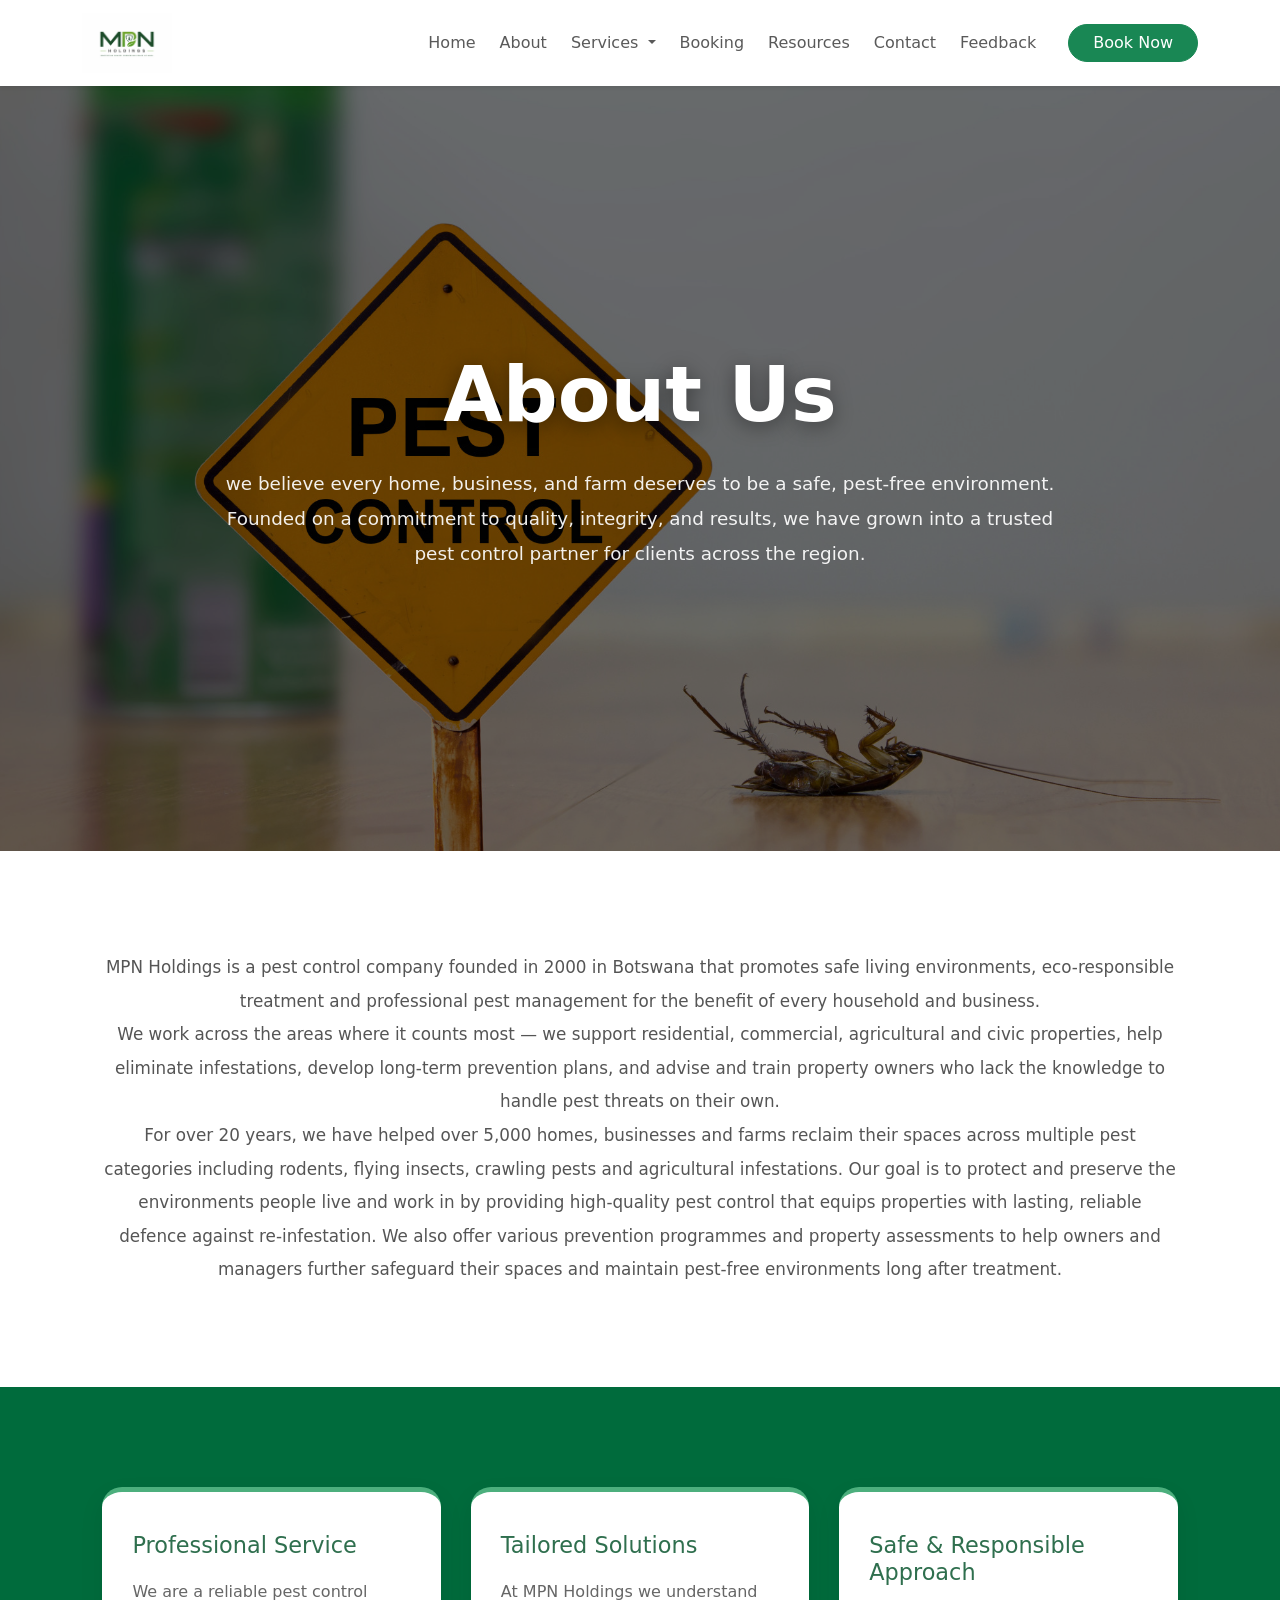
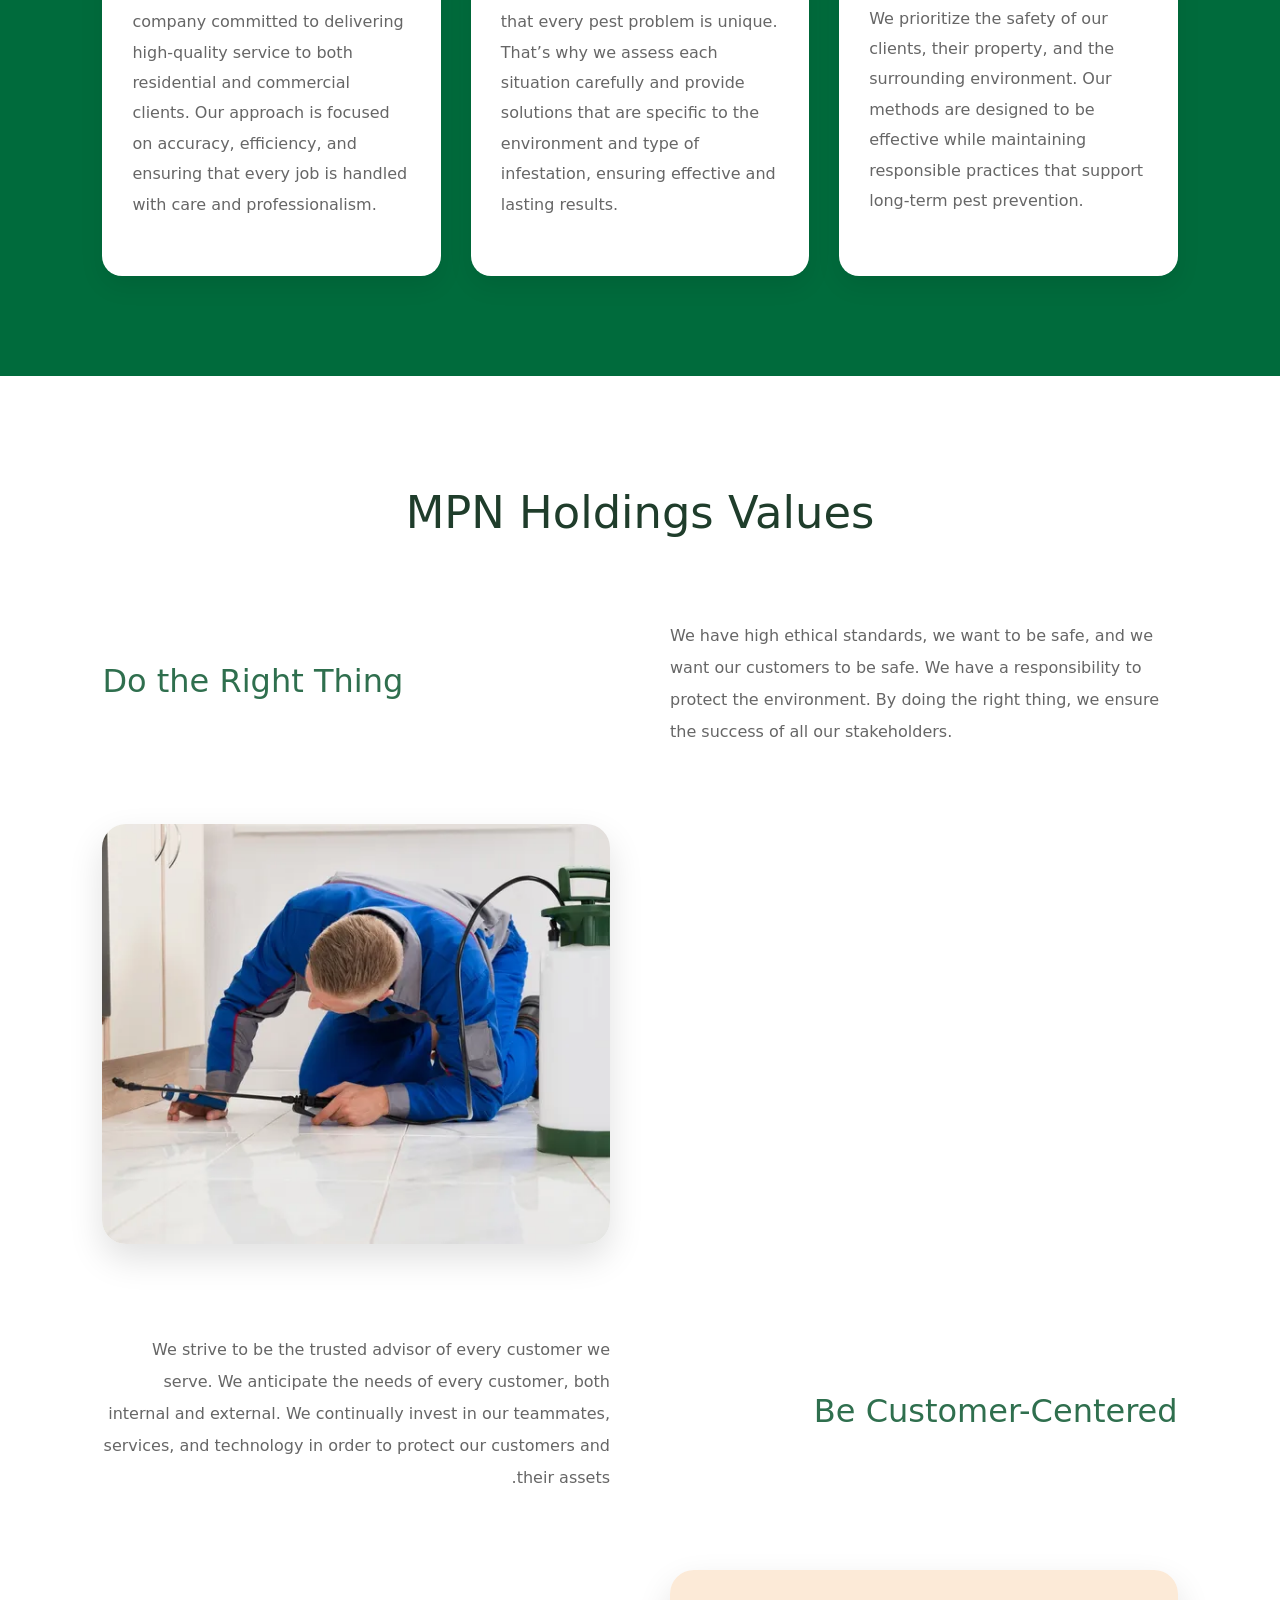
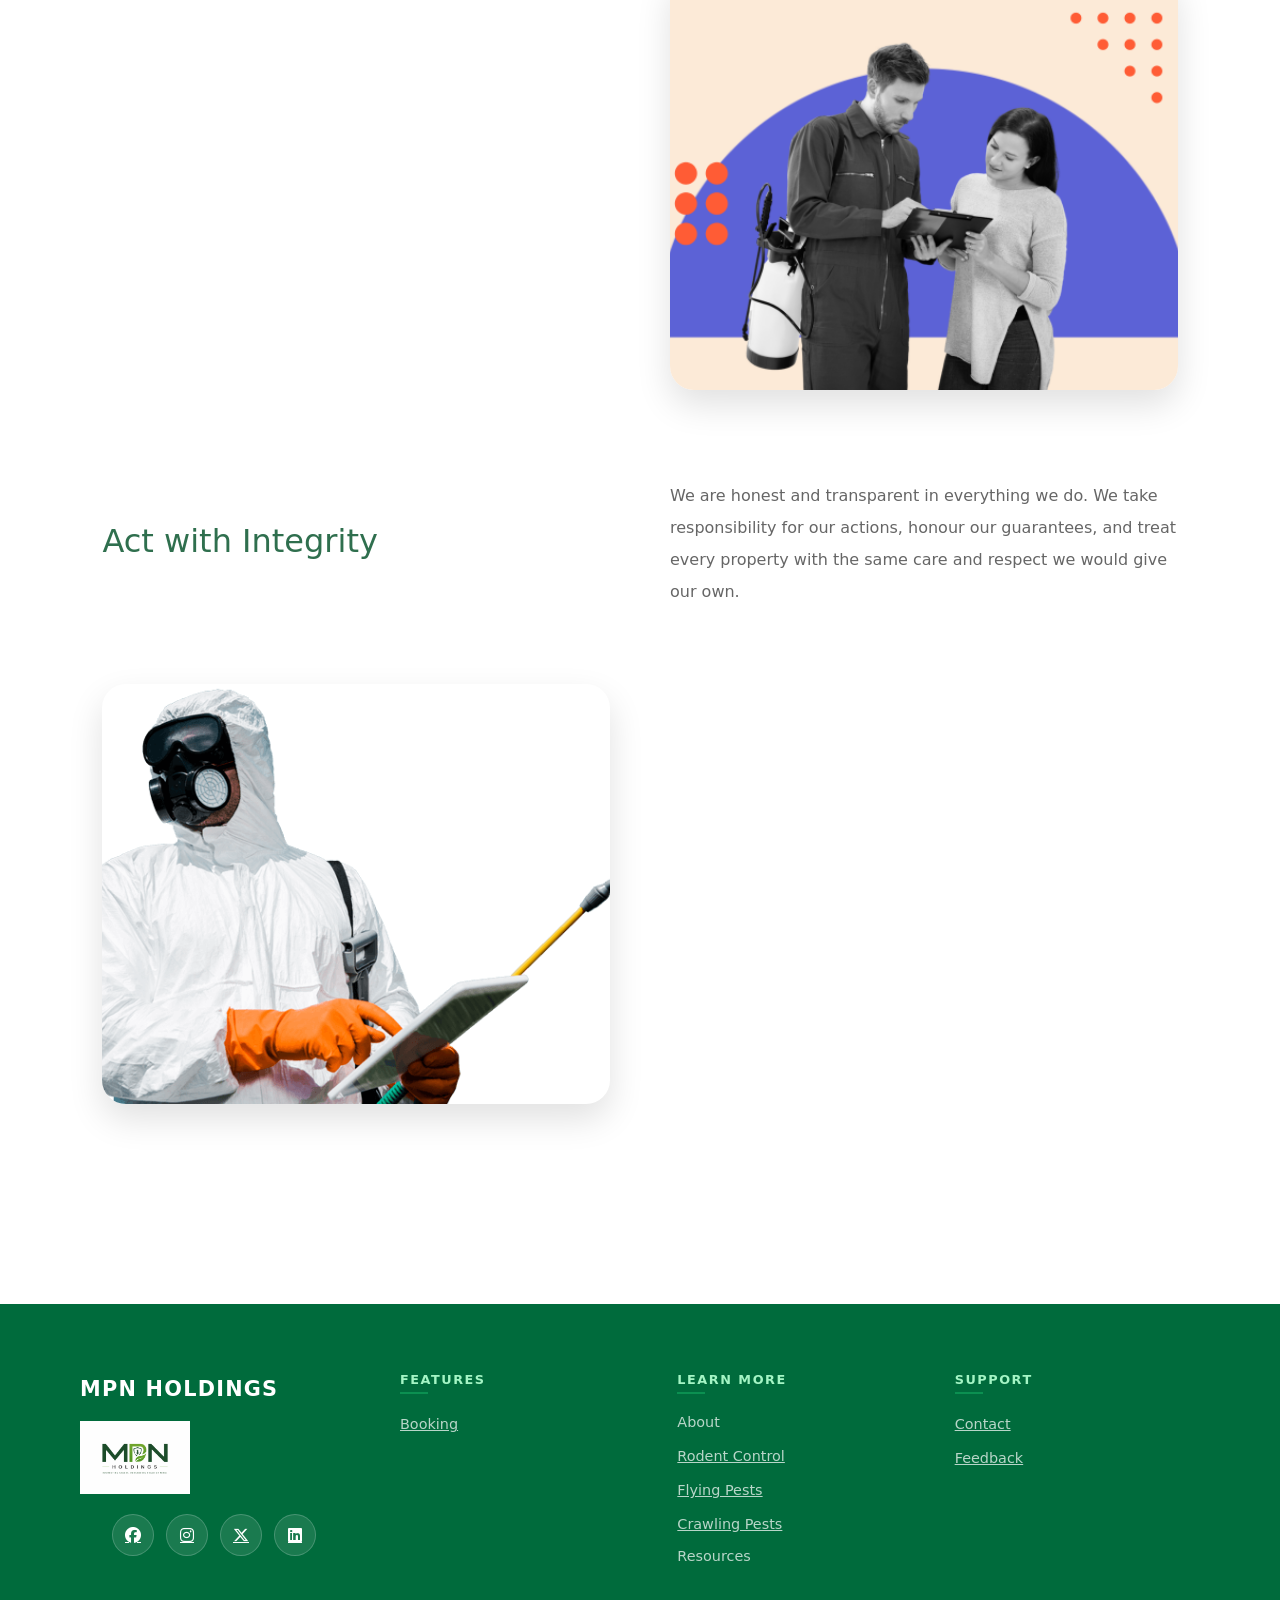
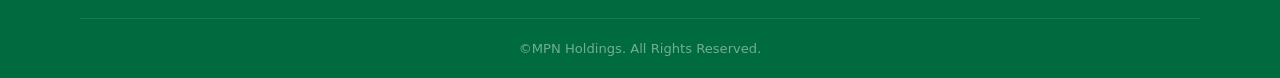
==== commit 84cfdf12: ""Added JS"" ====
--- a/about.html
+++ b/about.html
@@ -190,6 +190,6 @@
     </nav>
 <p>&copy;MPN Holdings. All Rights Reserved.</p>
     </footer> 
-<script src="https://cdn.jsdelivr.net/npm/bootstrap@5.3.3/dist/js/bootstrap.bundle.min.js"></script>
+  
 </body>
-</html>
+</html>
--- a/style.css
+++ b/style.css
@@ -1,8 +1,6 @@
 @import url('https://fonts.googleapis.com/css2?family=Poppins:wght@300;400;500;600;700;800&display=swap');
 
-/* =========================
-   ROOT VARIABLES
-========================= */
+/* ROOT VARIABLES */
 :root {
     --primary:    #0c7a43;
     --secondary:  #11a05a;
@@ -17,9 +15,7 @@
     --transition: 0.3s ease;
 }
 
-/* =========================
-   RESET
-========================= */
+
 *, *::before, *::after {
     margin: 0;
     padding: 0;
@@ -41,18 +37,6 @@
 
 a  { text-decoration: none; }
 ul { list-style: none; }
-
-
-
-/* Navigation */
-
-header{
-    position: sticky;
-    top: 0;
-    z-index: 1000;
-    background: #fff;
-    box-shadow: 0 2px 10px rgba(0,0,0,0.06);
-}
 
 /*Buttons*/
 .btn-primary,
@@ -122,7 +106,6 @@
     margin-bottom:40px;
 }
 
-/* Hero image */
 main figure:first-of-type{
     width:100%;
     height:100vh;
@@ -407,11 +390,6 @@
 }
 
 /*  ABOUT SECTION*/
-
-/* ==================================================
-   ABOUT HERO SECTION
-================================================== */
-
 .About{
     position:relative;
 
@@ -456,7 +434,7 @@
     z-index:-1;
 }
 
-/* HERO TITLE */
+
 .About h2{
     font-size:clamp(3rem, 6vw, 5rem);
 
@@ -480,9 +458,7 @@
     color:rgba(255,255,255,0.92);
 }
 
-/* ==================================================
-   COMPANY BRIEF
-================================================== */
+
 
 .Company.brief{
     padding:100px 8%;
@@ -503,9 +479,6 @@
     text-align:center;
 }
 
-/* ==================================================
-   WHO WE ARE
-================================================== */
 
 .who.we.are{
     background: var(--greenish);
@@ -554,10 +527,6 @@
     color:#666;
     line-height:1.9;
 }
-
-/* ==================================================
-   CORE VALUES
-================================================== */
 
 .core.values{
     padding:110px 8%;
@@ -633,9 +602,6 @@
     transform:scale(1.03);
 }
 
-/* ==================================================
-   ALTERNATING LAYOUT
-================================================== */
 .core.values article .values{
     display: contents;
 }
@@ -658,47 +624,6 @@
     grid-template-columns:1fr 1fr;
 }
 
-/* ==================================================
-   RESPONSIVE
-================================================== */
-
-@media (max-width:900px){
-
-    .core.values article{
-        grid-template-columns:1fr;
-    }
-
-    .core.values article:nth-of-type(2){
-        direction:ltr;
-    }
-
-    .About{
-        min-height:70vh;
-    }
-
-    .About h2{
-        font-size:2.8rem;
-    }
-}
-
-@media (max-width:600px){
-
-    .About{
-        padding:100px 6%;
-    }
-
-    .About h2{
-        font-size:2.2rem;
-    }
-
-    .About p{
-        font-size:1rem;
-    }
-
-    .core.values img{
-        height:300px;
-    }
-}
 /*Rodent pest*/
 
 .Service{
@@ -785,7 +710,7 @@
   gap: 30px;
   align-items: flex-start;
 
-  flex-direction: row; /* keeps normal layout */
+  flex-direction: row;
 }
 
 .Rodent-pest-control h2 {
@@ -818,27 +743,6 @@
 
   color: #444;
   line-height: 1.7;
-}
-
-/* =========================
-   RESPONSIVE
-========================= */
-
-@media (max-width: 768px) {
-
-  .Rodent-pest-control {
-    flex-direction: column;
-  }
-
-  .Rodent-pest-control img,
-  .Rodent-pest-control p {
-    flex: 1 1 100%;
-    max-width: 100%;
-  }
-
-  .Rodent-pest-control h2 {
-    text-align: center;
-  }
 }
 
 section[class="treatment"]{
@@ -1031,7 +935,7 @@
 
   box-shadow: 0 8px 20px rgba(0,0,0,0.1);
 
-  order: 0; /* ensures left side */
+  order: 0;
 }
 
 
@@ -1064,34 +968,8 @@
   color: var(--dark);
   font-size: 2rem;
 }
-/* =========================
-   RESPONSIVE
-========================= */
-
-@media (max-width: 768px) {
-
-  .Flying-pest-control {
-    flex-direction: column;
-  }
-
-  .Flying-pest-control img,
-  .Flying-pest-control p {
-    flex: 1 1 100%;
-    max-width: 100%;
-    order: unset;
-  }
-
-  .Flying-pest-control h2 {
-    text-align: center;
-  }
-}
 
 /*crawling*/
-
-/* =========================
-   CRAWLING PEST CONTROL
-========================= */
-
 .Crawling-pest-control {
   max-width: 1100px;
   margin: auto;
@@ -1126,7 +1004,7 @@
 
   box-shadow: 0 8px 20px rgba(0,0,0,0.1);
 
-  order: 0; /* forces image left */
+  order: 0;
 }
 
 /* TEXT (RIGHT SIDE) */
@@ -1159,27 +1037,7 @@
   color: var(--dark);
   font-size: 2rem;
 }
-/* =========================
-   RESPONSIVE
-========================= */
-
-@media (max-width: 768px) {
-
-  .Crawling-pest-control {
-    flex-direction: column;
-  }
-
-  .Crawling-pest-control img,
-  .Crawling-pest-control p {
-    flex: 1 1 100%;
-    max-width: 100%;
-    order: unset;
-  }
-
-  .Crawling-pest-control h2 {
-    text-align: center;
-  }
-}
+
 /*booking page*/
 .booking {
   width: 100%;
@@ -1289,19 +1147,6 @@
 .form-btn:hover {
   transform: translateY(-2px);
   box-shadow: 0 8px 20px rgba(0,0,0,0.15);
-}
-
-/* =======================
-   RESPONSIVE
-======================= */
-@media (max-width: 768px) {
-  .book-form .form-row {
-    grid-template-columns: 1fr;
-  }
-
-  .booking h1 {
-    font-size: 2rem;
-  }
 }
 
 /*resources*/
@@ -1427,21 +1272,6 @@
     text-align: center;
 }
 
-/* =========================
-   RESPONSIVE
-========================= */
-@media (max-width: 900px) {
-    .resource-grid {
-        grid-template-columns: repeat(2, 1fr);
-    }
-}
-
-@media (max-width: 600px) {
-    .resource-grid {
-        grid-template-columns: 1fr;
-    }
-}
-
 .resources-content a {
   display: inline-block;
 
@@ -1563,24 +1393,6 @@
   color: #555;
 }
 
-/* =========================
-   RESPONSIVE DESIGN
-========================= */
-@media (max-width: 900px) {
-  .resource-grid {
-    grid-template-columns: repeat(2, 1fr);
-  }
-}
-
-@media (max-width: 600px) {
-  .resource-grid {
-    grid-template-columns: 1fr;
-  }
-
-  .Resources {
-    min-height: 70vh;
-  }
-}
 main > h2 {
   position: relative;
   margin: 0;
@@ -1636,7 +1448,7 @@
 
 .contact-container {
   display: flex;
-  gap: 15px; /* reduced from 30px */
+  gap: 15px;
   align-items: stretch;
 }
 
@@ -1653,7 +1465,7 @@
 .contact-form .form-row {
   display: grid;
   grid-template-columns: repeat(2, 1fr);
-  gap: 18px; /* slightly more space between Name & Email */
+  gap: 18px;
 }
 
 .contact-form input,
@@ -1715,29 +1527,6 @@
   border-radius: 12px;
   box-shadow: 0 10px 25px rgba(0,0,0,0.08);
 }
-
-/* =======================
-   RESPONSIVE
-======================= */
-@media (max-width: 900px) {
-  .contact-container {
-    flex-direction: column;
-  }
-
-  main > h2 {
-    font-size: 2rem;
-    top: 120px;
-  }
-
-  main > img {
-    height: 300px;
-  }
-
-  .contact-form .form-row {
-    grid-template-columns: 1fr;
-  }
-}
-
 
 /*feedback page*/
 .Feedback {
@@ -1941,42 +1730,12 @@
   line-height: 1.5;
 }
 
-/* RESPONSIVE */
-@media (max-width: 900px) {
-
-  .feedback-form .form-row {
-    grid-template-columns: 1fr;
-  }
-
-  .reviews {
-    grid-template-columns: repeat(2, 1fr);
-  }
-
-  .Feedback h1 {
-    font-size: 2.2rem;
-  }
-}
-
-@media (max-width: 600px) {
-
-  .reviews {
-    grid-template-columns: 1fr;
-  }
-
-  .Feedback img {
-    height: 300px;
-  }
-
-  .Feedback h1 {
-    font-size: 2rem;
-  }
-
-  .Feedback p {
-    font-size: 1rem;
-  }
-}
-
-/*TABLET (<= 1024px) */
+
+/* ==================================================
+   MEDIA QUERIES
+================================================== */
+
+/* LARGE TABLET (<=1024px) */
 @media (max-width: 1024px) {
 
     nav {
@@ -1988,12 +1747,32 @@
         font-size: 3.5rem;
     }
 
+    .intro p {
+        font-size: 1.1rem;
+    }
+
     .services-grid {
         grid-template-columns: repeat(2, 1fr);
     }
 
+    .Pests {
+        padding: 70px 40px;
+    }
+
+    .why-us-content {
+        padding: 60px 40px;
+    }
+
     .resource-grid {
         grid-template-columns: repeat(2, 1fr);
+    }
+
+    .signs-grid {
+        grid-template-columns: repeat(2, 1fr);
+    }
+
+    .core.values article {
+        gap: 40px;
     }
 
     .site-footer {
@@ -2002,15 +1781,110 @@
         padding: 60px 40px 0;
     }
 
+    .footer-brand {
+        grid-column: 1;
+        grid-row: 1;
+    }
+
     .footer-links {
+        grid-column: 1;
+        grid-row: 2;
+        grid-template-columns: repeat(3, 1fr);
+        padding-bottom: 40px;
+    }
+
+    .site-footer > p {
+        grid-row: 3;
+        padding: 20px 40px;
+    }
+
+    .reviews {
         grid-template-columns: repeat(2, 1fr);
-    }
-}
-
-/* MOBILE (<= 768px) */
+        padding: 60px 5%;
+    }
+
+    .reviews h2 {
+        grid-column: 1 / -1;
+    }
+}
+
+/* TABLET (<=900px) */
+@media (max-width: 900px) {
+
+    .core.values article {
+        grid-template-columns: 1fr;
+        gap: 30px;
+        margin-bottom: 60px;
+    }
+
+    .core.values article:nth-of-type(2) {
+        direction: ltr;
+    }
+
+    .core.values article:nth-of-type(2) * {
+        direction: ltr;
+    }
+
+    .core.values img {
+        height: 300px;
+    }
+
+    .About {
+        min-height: 70vh;
+        padding: 100px 6%;
+    }
+
+    .About h2 {
+        font-size: 2.8rem;
+    }
+
+    .resource-grid {
+        grid-template-columns: repeat(2, 1fr);
+    }
+
+    .signs-grid {
+        grid-template-columns: repeat(2, 1fr);
+    }
+
+    .contact-container {
+        flex-direction: column;
+    }
+
+    iframe {
+        width: 100%;
+        min-height: 350px;
+    }
+
+    main > h2 {
+        font-size: 2rem;
+        top: 120px;
+    }
+
+    main > img {
+        height: 300px;
+    }
+
+    .contact-form .form-row {
+        grid-template-columns: 1fr;
+    }
+
+    .feedback-form .form-row {
+        grid-template-columns: 1fr;
+    }
+
+    .reviews {
+        grid-template-columns: repeat(2, 1fr);
+    }
+
+    .Feedback h1 {
+        font-size: 2.2rem;
+    }
+}
+
+/* MOBILE (<=768px) */
 @media (max-width: 768px) {
 
-    
+    /* NAV */
     #navbarNav > ul {
         flex-direction: column;
         gap: 10px;
@@ -2021,14 +1895,27 @@
         width: 70px;
     }
 
-   
+    /* HERO / INTRO */
+    main figure:first-of-type {
+        height: 100svh;
+    }
+
+    main figure:first-of-type::after {
+        background: linear-gradient(
+            to bottom,
+            rgba(255,255,255,0.92) 50%,
+            rgba(255,255,255,0.3) 100%
+        );
+    }
+
     .intro {
         position: relative;
         top: auto;
         left: auto;
         transform: none;
-        padding: 80px 20px;
+        padding: 80px 20px 40px;
         text-align: center;
+        max-width: 100%;
     }
 
     .intro h1 {
@@ -2039,28 +1926,16 @@
         font-size: 1rem;
     }
 
-    
+    /* PESTS / SERVICES */
+    .Pests {
+        padding: 60px 20px;
+    }
+
     .services-grid {
         grid-template-columns: 1fr;
     }
 
-    
-    .Resources {
-        flex-direction: column;
-        text-align: center;
-        padding: 60px 5%;
-    }
-
-    .resource-content {
-        max-width: 100%;
-    }
-
-    
-    .resource-grid {
-        grid-template-columns: 1fr;
-    }
-
-   
+    /* WHY US */
     main {
         flex-direction: column;
     }
@@ -2068,42 +1943,423 @@
     main > figure:nth-of-type(2),
     .why-us-content {
         width: 100%;
-    }
-
-    
+        flex: 1 1 100%;
+    }
+
+    main > figure:nth-of-type(2) {
+        min-height: 300px;
+    }
+
+    .why-us-content {
+        padding: 50px 24px;
+    }
+
+    /* ABOUT */
+    .About {
+        padding: 100px 5%;
+        min-height: 60vh;
+    }
+
+    .About h2 {
+        font-size: 2.4rem;
+    }
+
+    .About p {
+        font-size: 1rem;
+    }
+
+    /* COMPANY BRIEF */
+    .Company.brief {
+        padding: 60px 5%;
+    }
+
+    /* WHO WE ARE */
+    .who.we.are {
+        padding: 60px 5%;
+        grid-template-columns: 1fr;
+    }
+
+    /* CORE VALUES */
+    .core.values {
+        padding: 60px 5%;
+    }
+
+    .core.values article {
+        grid-template-columns: 1fr;
+        gap: 24px;
+        margin-bottom: 50px;
+    }
+
+    .core.values article:nth-of-type(2) {
+        direction: ltr;
+    }
+
+    .core.values article:nth-of-type(2) * {
+        direction: ltr;
+    }
+
+    .core.values h3 {
+        font-size: 1.5rem;
+    }
+
+    .core.values img {
+        height: 260px;
+    }
+
+    /* SERVICE HERO */
+    .Service {
+        padding: 100px 5%;
+        min-height: 80vh;
+    }
+
+    /* PEST CONTROL CONTENT */
+    .Rodent-pest-control,
+    .Flying-pest-control,
+    .Crawling-pest-control {
+        flex-direction: column;
+        padding: 40px 16px;
+    }
+
+    .Rodent-pest-control img,
+    .Flying-pest-control img,
+    .Crawling-pest-control img {
+        flex: 1 1 100%;
+        max-width: 100%;
+        order: unset;
+    }
+
+    .Rodent-pest-control p,
+    .Flying-pest-control p,
+    .Crawling-pest-control p {
+        flex: 1 1 100%;
+        order: unset;
+    }
+
+    .Rodent-pest-control h2,
+    .Flying-pest-control h2,
+    .Crawling-pest-control h2 {
+        text-align: center;
+        font-size: 1.6rem;
+    }
+
+    /* TREATMENT */
+    .treatment {
+        padding: 40px 16px;
+    }
+
+    .treatment article {
+        flex-direction: column;
+        align-items: flex-start;
+    }
+
+    .treatment article img {
+        width: 100%;
+        max-width: 100%;
+    }
+
+    /* SIGNS GRIDS */
+    .signs-grid {
+        grid-template-columns: 1fr;
+    }
+
+    .sign-card h3 {
+        min-height: auto;
+    }
+
+    /* RESOURCES */
+    .Resources {
+        min-height: 70vh;
+        padding: 0 5%;
+        align-items: center;
+    }
+
+    .resource-content {
+        max-width: 100%;
+        text-align: center;
+    }
+
+    .resource-content h1 {
+        font-size: 2rem;
+    }
+
+    .resource-content p {
+        font-size: 1rem;
+    }
+
+    .Resource-intro {
+        padding: 50px 5%;
+        text-align: center;
+    }
+
+    .Resource-intro h2 {
+        text-align: center;
+        font-size: 1.8rem;
+    }
+
+    .Resource-tips {
+        padding: 50px 5%;
+    }
+
+    .resource-title {
+        font-size: 1.6rem;
+        text-align: center;
+    }
+
+    .resource-grid {
+        grid-template-columns: 1fr;
+    }
+
+    .Environment {
+        padding: 50px 5%;
+    }
+
+    /* BOOKING */
+    .booking h1 {
+        font-size: 2rem;
+        padding: 40px 16px;
+    }
+
+    .booking p {
+        font-size: 1rem;
+        padding: 0 16px;
+    }
+
+    .booking-section {
+        padding: 20px 16px;
+    }
+
+    .booking-form {
+        padding: 20px 16px;
+    }
+
+    .book-form .form-row {
+        grid-template-columns: 1fr;
+    }
+
+    /* CONTACT */
+    .contact-section {
+        padding: 30px 5%;
+    }
+
+    .contact-container {
+        flex-direction: column;
+    }
+
+    iframe {
+        width: 100%;
+        min-height: 300px;
+    }
+
+    /* FEEDBACK */
+    .Feedback img {
+        height: 300px;
+    }
+
+    .Feedback h1 {
+        font-size: 2rem;
+    }
+
+    .Feedback p {
+        font-size: 0.95rem;
+        top: 200px;
+    }
+
+    .feedback-section {
+        padding: 40px 5%;
+        margin-top: 20px;
+    }
+
+    .feedback-form {
+        padding: 24px 16px;
+    }
+
+    .feedback-form .form-row {
+        grid-template-columns: 1fr;
+    }
+
+    /* REVIEWS */
+    .reviews {
+        grid-template-columns: 1fr;
+        padding: 50px 5%;
+    }
+
+    /* FOOTER */
     .footer-links {
         grid-template-columns: 1fr;
+        gap: 24px;
     }
 
     .site-footer {
         padding: 50px 20px 0;
     }
-}
-
-/*SMALL MOBILE (<= 480px)*/
+
+    .site-footer > p {
+        padding: 20px;
+    }
+}
+
+/* SMALL MOBILE (<=480px) */
 @media (max-width: 480px) {
 
+    /* HERO */
     .intro h1 {
         font-size: 2rem;
     }
 
+    .intro p {
+        font-size: 0.9rem;
+    }
+
+    .btn-primary,
+    .btn-secondary {
+        padding: 12px 22px;
+        font-size: 0.88rem;
+    }
+
+    /* PESTS */
+    .pest-title {
+        font-size: 1.5rem;
+        margin-bottom: 40px;
+    }
+
+    /* ABOUT */
+    .About {
+        padding: 80px 4%;
+    }
+
+    .About h2 {
+        font-size: 2rem;
+    }
+
+    .About p {
+        font-size: 0.95rem;
+    }
+
+    /* CORE VALUES */
+    .core.values > h2 {
+        font-size: 1.6rem;
+        margin-bottom: 40px;
+    }
+
+    .core.values h3 {
+        font-size: 1.3rem;
+    }
+
+    .core.values img {
+        height: 220px;
+    }
+
+    /* SERVICE */
+    .Service {
+        padding: 80px 4%;
+    }
+
+    /* PEST CONTROL */
+    .Rodent-pest-control h2,
+    .Flying-pest-control h2,
+    .Crawling-pest-control h2 {
+        font-size: 1.4rem;
+    }
+
+    /* SIGNS GRID */
+    .sign-card img {
+        height: 180px;
+    }
+
+    /* RESOURCES */
     .resource-content h1 {
-        font-size: 2rem;
+        font-size: 1.7rem;
     }
 
     .resource-content p {
-        font-size: 1rem;
+        font-size: 0.9rem;
     }
 
     .resource-title {
-        font-size: 1.5rem;
+        font-size: 1.4rem;
     }
 
     .resource-card img {
         height: 160px;
     }
 
+    /* BOOKING */
+    .booking h1 {
+        font-size: 1.7rem;
+    }
+
+    .booking-section h2 {
+        font-size: 1.4rem;
+    }
+
+    /* CONTACT */
+    main > h2 {
+        font-size: 1.6rem;
+        top: 100px;
+    }
+
+    main > img {
+        height: 260px;
+    }
+
+    /* FEEDBACK */
+    .Feedback img {
+        height: 260px;
+    }
+
+    .Feedback h1 {
+        font-size: 1.7rem;
+    }
+
+    .Feedback p {
+        font-size: 0.88rem;
+        top: 170px;
+    }
+
+    /* REVIEWS */
+    .reviews h2 {
+        font-size: 1.6rem;
+    }
+
+    /* FOOTER */
+    .footer-brand strong {
+        font-size: 1.1rem;
+    }
+
     .site-footer > p {
-        padding: 20px;
+        font-size: 0.75rem;
+        padding: 16px;
+    }
+}
+
+/* EXTRA SMALL (<=360px) */
+@media (max-width: 360px) {
+
+    .intro h1 {
+        font-size: 1.7rem;
+    }
+
+    .About h2 {
+        font-size: 1.8rem;
+    }
+
+    .Service h1 {
+        font-size: 2.4rem;
+    }
+
+    .booking h1 {
+        font-size: 1.5rem;
+    }
+
+    .Feedback h1 {
+        font-size: 1.5rem;
+    }
+
+    .core.values img {
+        height: 190px;
+    }
+
+    .sign-card img {
+        height: 160px;
     }
 }
